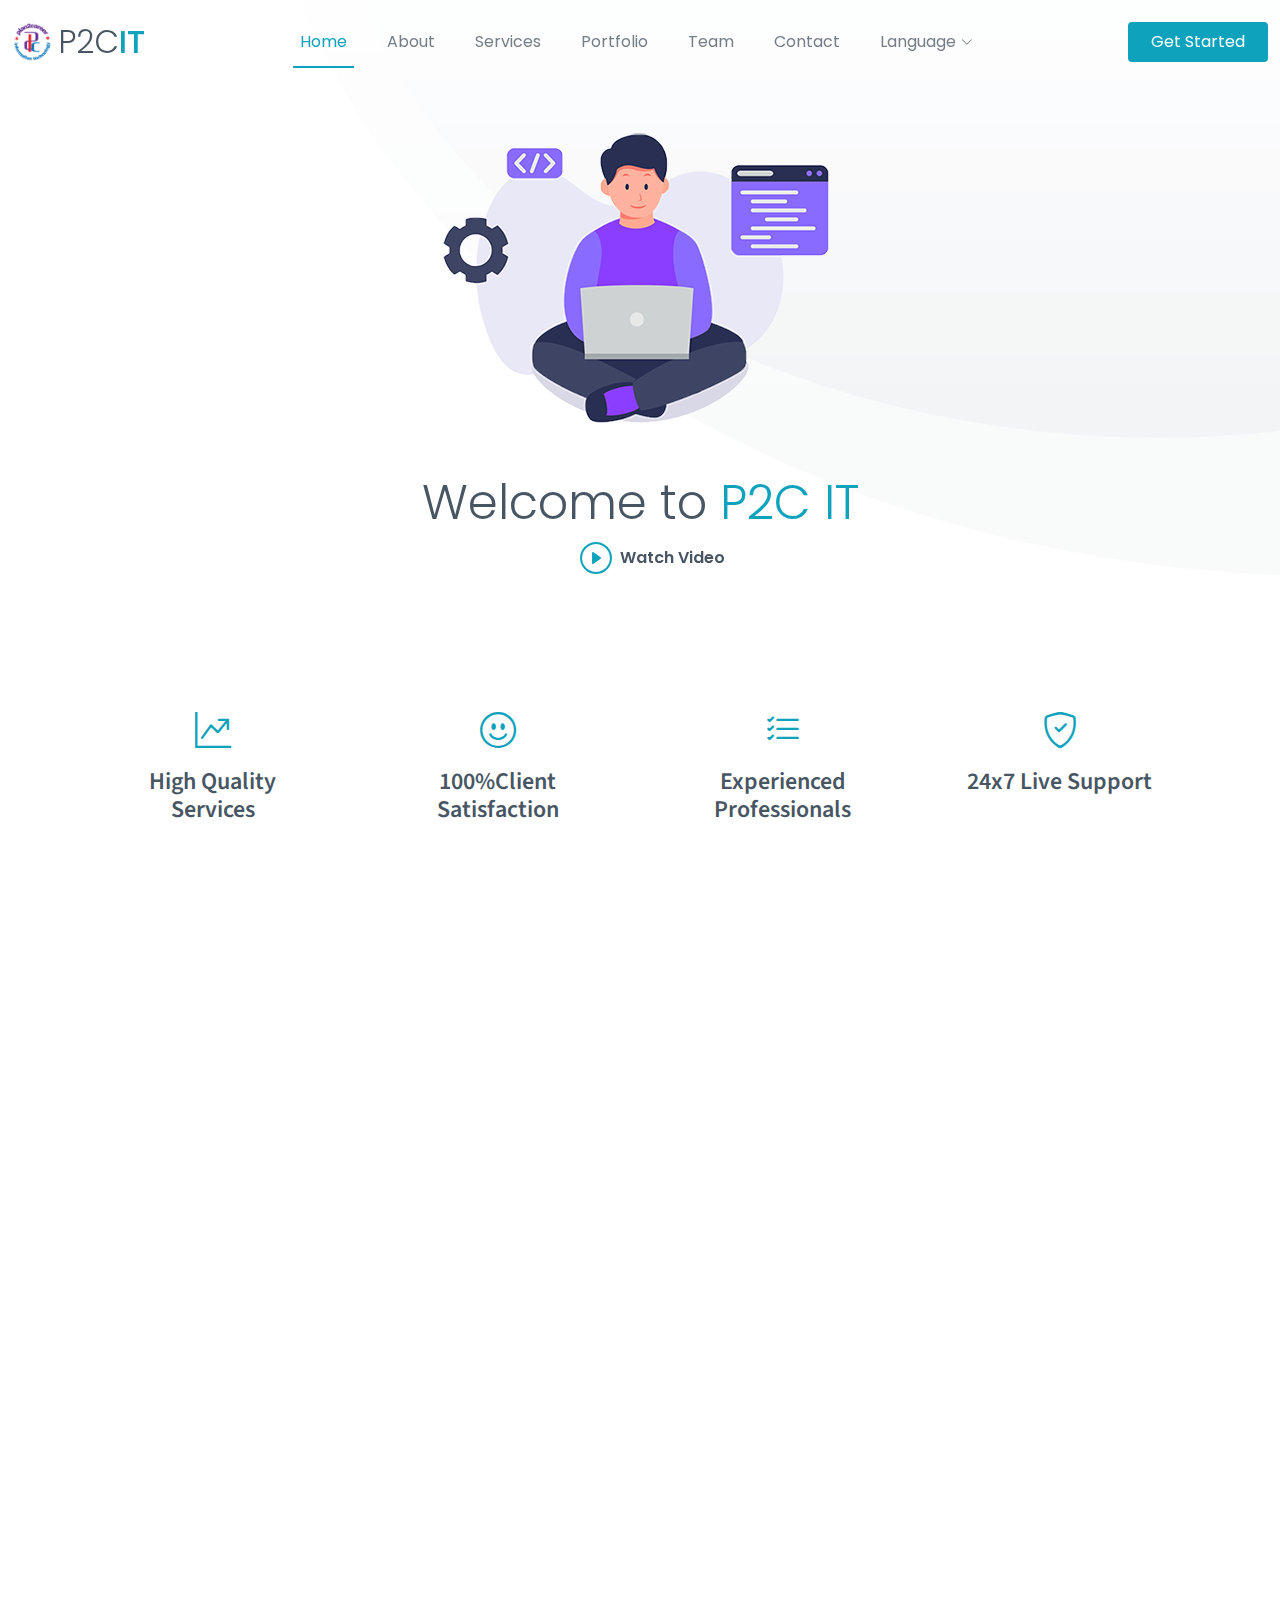
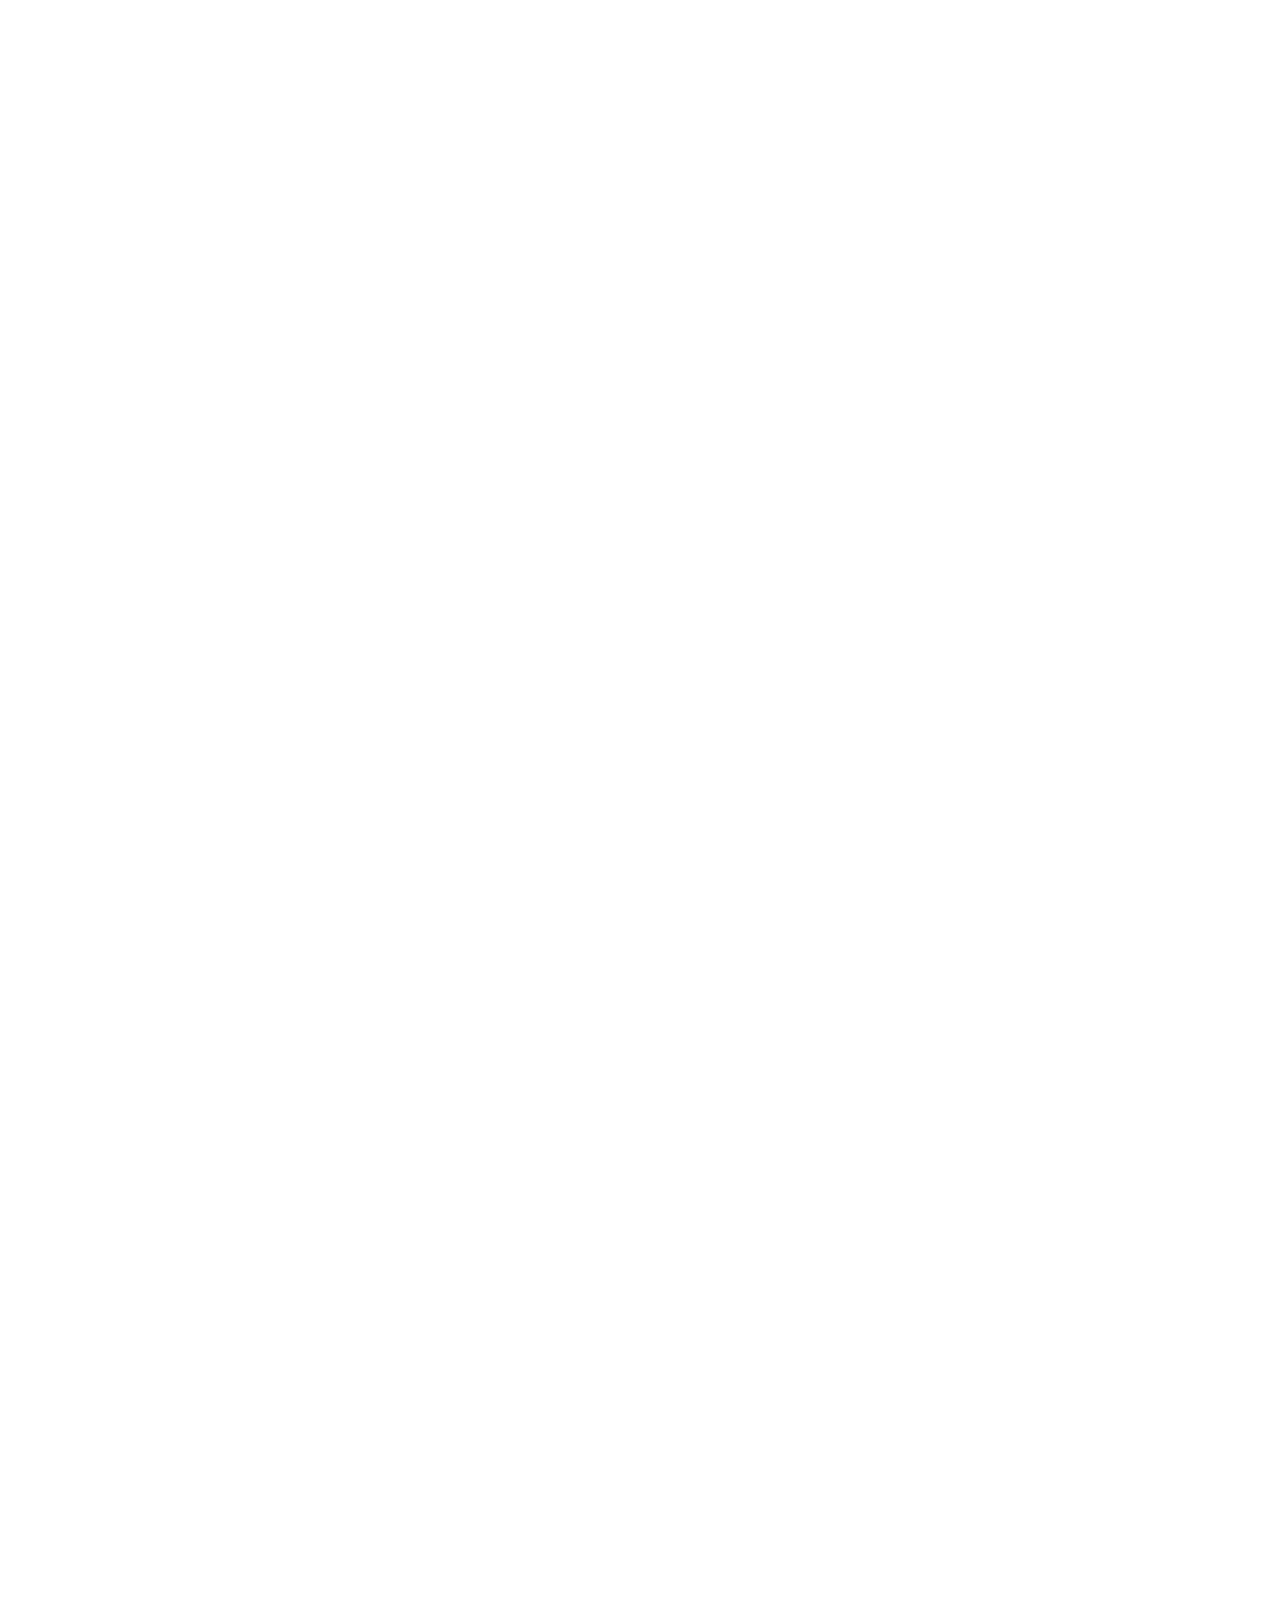
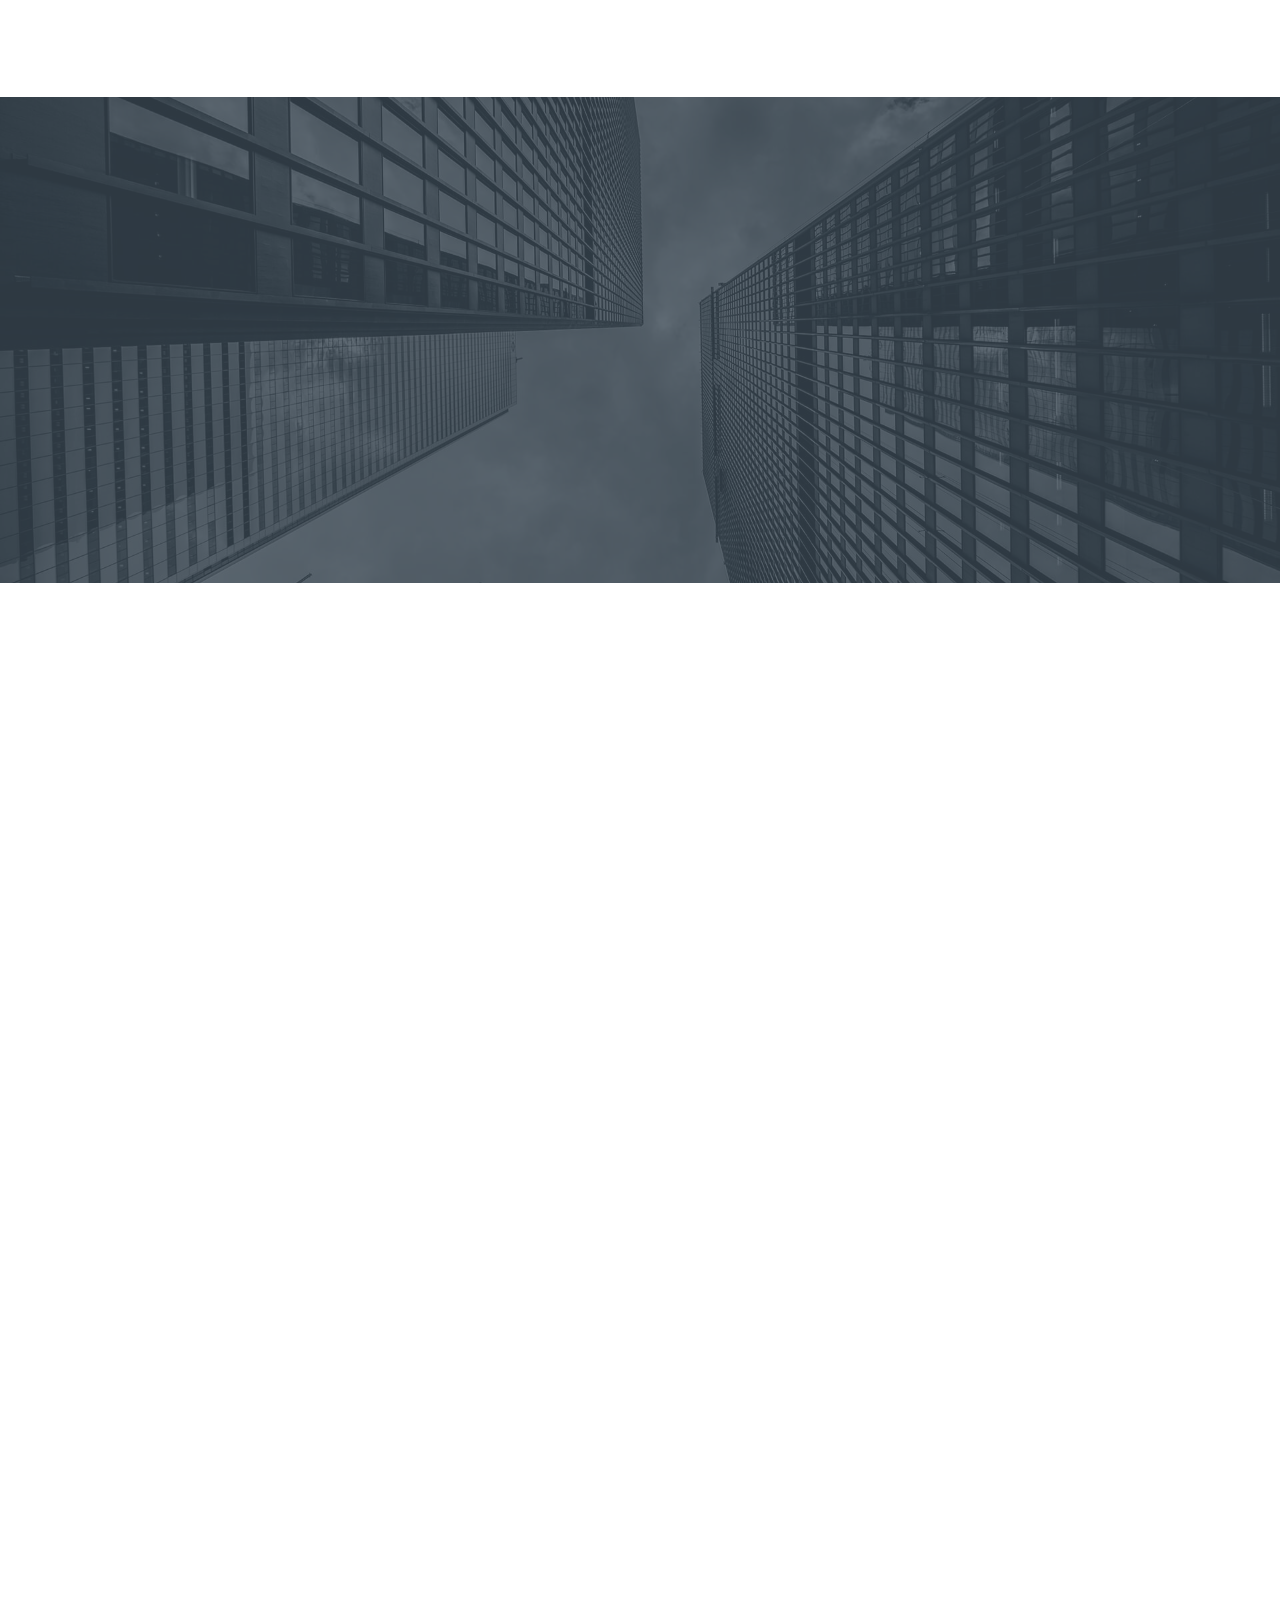
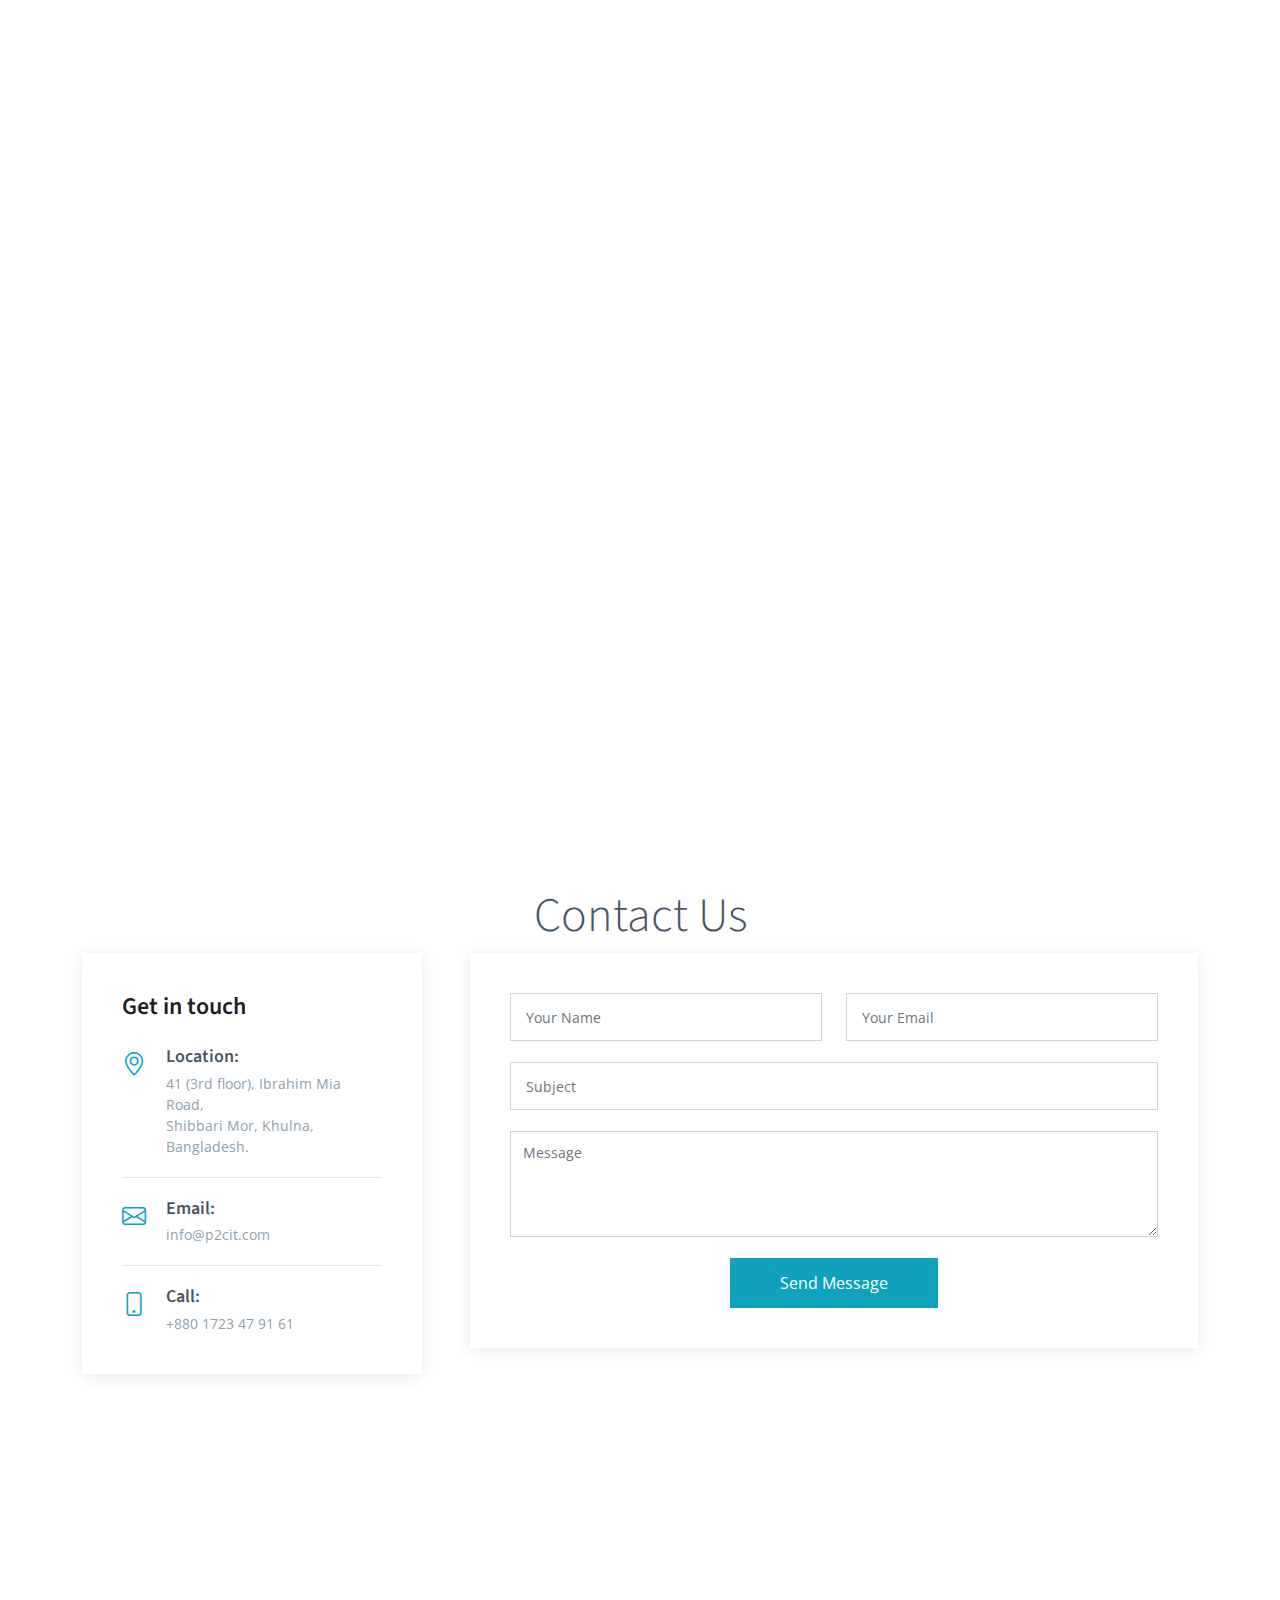
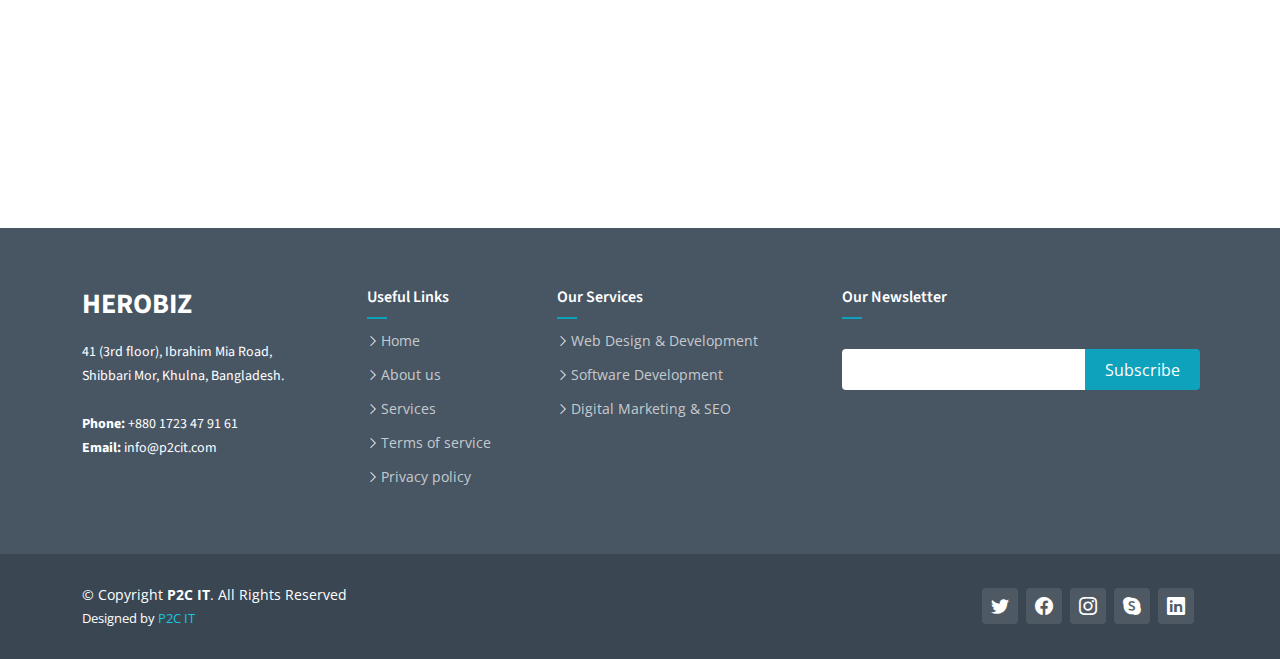
==== index.html @ 67dd842c "a" ====
<!DOCTYPE html>
<html lang="en">

<head>
  <meta charset="utf-8">
  <meta content="width=device-width, initial-scale=1.0" name="viewport">

  <title>P2C IT</title>
  <meta content="" name="description">
  <meta content="" name="keywords">

  <!-- Favicons -->
  <link href="assets/img/favicon.png" rel="icon">
  <link href="assets/img/apple-touch-icon.png" rel="apple-touch-icon">

  <!-- Google Fonts -->
  <link rel="preconnect" href="https://fonts.googleapis.com">
  <link rel="preconnect" href="https://fonts.gstatic.com" crossorigin>
  <link href="https://fonts.googleapis.com/css2?family=Open+Sans:ital,wght@0,300;0,400;0,500;0,600;0,700;1,300;1,400;1,500;1,600;1,700&family=Poppins:ital,wght@0,300;0,400;0,500;0,600;0,700;1,300;1,400;1,500;1,600;1,700&family=Source+Sans+Pro:ital,wght@0,300;0,400;0,600;0,700;1,300;1,400;1,600;1,700&display=swap" rel="stylesheet">

  <!-- Vendor CSS Files -->
  <link href="assets/vendor/bootstrap/css/bootstrap.min.css" rel="stylesheet">
  <link href="assets/vendor/bootstrap-icons/bootstrap-icons.css" rel="stylesheet">
  <link href="assets/vendor/aos/aos.css" rel="stylesheet">
  <link href="assets/vendor/glightbox/css/glightbox.min.css" rel="stylesheet">
  <link href="assets/vendor/swiper/swiper-bundle.min.css" rel="stylesheet">

  <!-- Variables CSS Files. Uncomment your preferred color scheme -->
  <link href="assets/css/variables.css" rel="stylesheet">
  <!-- <link href="assets/css/variables-blue.css" rel="stylesheet"> -->
  <!-- <link href="assets/css/variables-green.css" rel="stylesheet"> -->
  <!-- <link href="assets/css/variables-orange.css" rel="stylesheet"> -->
  <!-- <link href="assets/css/variables-purple.css" rel="stylesheet"> -->
  <!-- <link href="assets/css/variables-red.css" rel="stylesheet"> -->
  <!-- <link href="assets/css/variables-pink.css" rel="stylesheet"> -->

  <!-- Main CSS File -->
  <link href="assets/css/main.css" rel="stylesheet">

</head>

<body>

  <header id="header" class="header fixed-top" data-scrollto-offset="0">
    <div class="container-fluid d-flex align-items-center justify-content-between">

      <a href="index.html" class="logo d-flex align-items-center scrollto me-auto me-lg-0">
        <img src="assets/img/apple-touch-icon.png" alt="">
        <h1 class="pt-2">P2C<span>IT</span></h1>
      </a>

      <nav id="navbar" class="navbar">
        <ul>

          <li><a class="nav-link scrollto" href="index.html#hero-animated">Home</a></li>
          <li><a class="nav-link scrollto" href="index.html#about">About</a></li>
          <li><a class="nav-link scrollto" href="index.html#services">Services</a></li>
          <li><a class="nav-link scrollto" href="index.html#portfolio">Portfolio</a></li>
          <li><a class="nav-link scrollto" href="index.html#team">Team</a></li>

          <!-- <li class="dropdown megamenu"><a href="#"><span>Mega Menu</span> <i class="bi bi-chevron-down dropdown-indicator"></i></a>
            <ul>
              <li>
                <a href="#">Column 1 link 1</a>
                <a href="#">Column 1 link 2</a>
                <a href="#">Column 1 link 3</a>
              </li>
              <li>
                <a href="#">Column 2 link 1</a>
                <a href="#">Column 2 link 2</a>
                <a href="#">Column 3 link 3</a>
              </li>
              <li>
                <a href="#">Column 3 link 1</a>
                <a href="#">Column 3 link 2</a>
                <a href="#">Column 3 link 3</a>
              </li>
              <li>
                <a href="#">Column 4 link 1</a>
                <a href="#">Column 4 link 2</a>
                <a href="#">Column 4 link 3</a>
              </li>
            </ul>
          </li> -->

          <!-- <li class="dropdown"><a href="#"><span>Drop Down</span> <i class="bi bi-chevron-down dropdown-indicator"></i></a>
            <ul>
              <li><a href="#">Drop Down 1</a></li>
              <li class="dropdown"><a href="#"><span>Deep Drop Down</span> <i class="bi bi-chevron-down dropdown-indicator"></i></a>
                <ul>
                  <li><a href="#">Deep Drop Down 1</a></li>
                  <li><a href="#">Deep Drop Down 2</a></li>
                  <li><a href="#">Deep Drop Down 3</a></li>
                  <li><a href="#">Deep Drop Down 4</a></li>
                  <li><a href="#">Deep Drop Down 5</a></li>
                </ul>
              </li>
              <li><a href="#">Drop Down 2</a></li>
              <li><a href="#">Drop Down 3</a></li>
              <li><a href="#">Drop Down 4</a></li>
            </ul>
          </li> -->

          <li><a class="nav-link scrollto" href="index.html#contact">Contact</a></li>
          <li class="dropdown"><a href="#"><span>Language</span> <i class="bi bi-chevron-down dropdown-indicator"></i></a>
            <ul>
              <li>
                <a href="#">
                <img src="./assets/img/flag/united-states.png" style="width: 30px;" alt="">
English
                </a>
              </li>
              <li>
                <a href="#">
                  <img src="./assets/img/flag/bangladesh.png" style="width: 30px;" alt="">
বাংলা
                </a>
              </li>
            </ul>
          </li>
        </ul>
        <i class="bi bi-list mobile-nav-toggle d-none"></i>
      </nav>

      <a class="btn-getstarted scrollto" href="index.html#about">Get Started</a>

    </div>
  </header>

  <section id="hero-animated" class="hero-animated d-flex align-items-center">
    <div class="container d-flex flex-column justify-content-center align-items-center text-center position-relative" data-aos="zoom-out">
      <img src="assets/img/hero-carousel/banner1 400.png" class="img-fluid animated">
      <h2>Welcome to <span>P2C IT</span></h2>
      <!-- <p>Et voluptate esse accusantium accusamus natus reiciendis quidem voluptates similique aut.</p> -->
      <div class="d-flex">
        <!-- <a href="#about" class="btn-get-started scrollto">Get Started</a> -->
        <a href="https://www.youtube.com/watch?v=K2_GqwAtQss&list=PLAd_Dq1eMOJIqa_iTb4Szoy9HZoY4YDiX&index=1" class="glightbox btn-watch-video d-flex align-items-center"><i class="bi bi-play-circle"></i><span>Watch Video</span></a>
      </div>
    </div>
  </section>

  <main id="main">

    <section id="featured-services" class="featured-services">
      <div class="container">

        <div class="row gy-4 text-center">

          <div class="col-xl-3 col-md-6 d-flex" data-aos="zoom-out">
            <div class="service-item position-relative">
              <div class="icon"><i class="bi bi-graph-up-arrow icon"></i></div>
              <h4><a href="" class="stretched-link">High Quality Services</a></h4>
              <!-- <p>Voluptatum deleniti atque corrupti quos dolores et quas molestias excepturi</p> -->
            </div>
          </div>

          <div class="col-xl-3 col-md-6 d-flex" data-aos="zoom-out" data-aos-delay="200">
            <div class="service-item position-relative">
              <div class="icon"><i class="bi bi-emoji-smile icon"></i></div>
              <h4><a href="" class="stretched-link">100%Client Satisfaction</a></h4>
              <!-- <p>Duis aute irure dolor in reprehenderit in voluptate velit esse cillum dolore</p> -->
            </div>
          </div>

          <div class="col-xl-3 col-md-6 d-flex" data-aos="zoom-out" data-aos-delay="400">
            <div class="service-item position-relative">
              <div class="icon"><i class="bi bi-list-check icon"></i></div>
              <h4><a href="" class="stretched-link">Experienced Professionals</a></h4>
              <!-- <p>Excepteur sint occaecat cupidatat non proident, sunt in culpa qui officia</p> -->
            </div>
          </div>

          <div class="col-xl-3 col-md-6 d-flex" data-aos="zoom-out" data-aos-delay="600">
            <div class="service-item position-relative">
              <div class="icon"><i class="bi bi-shield-check icon"></i></div>
              <h4><a href="" class="stretched-link">24x7 Live Support</a></h4>
              <!-- <p>At vero eos et accusamus et iusto odio dignissimos ducimus qui blanditiis</p> -->
            </div>
          </div>

        </div>

      </div>
    </section>

    <section id="about" class="about">
      <div class="container" data-aos="fade-up">

        <div class="section-header">
          <h2>About Us</h2>
          <!-- <p>Architecto nobis eos vel nam quidem vitae temporibus voluptates qui hic deserunt iusto omnis nam voluptas asperiores sequi tenetur dolores incidunt enim voluptatem magnam cumque fuga.</p> -->
        </div>

        <div class="row g-4 g-lg-5" data-aos="fade-up" data-aos-delay="200">

          <div class="col-lg-5">
            <div class="about-img">
              <img src="assets/img/about.jpg" class="img-fluid" alt="">
            </div>
          </div>

          <div class="col-lg-7">
            <h3 class="pt-0 pt-lg-5">Neque officiis dolore maiores et exercitationem quae est seda lidera pat claero</h3>

            <!-- Tabs -->
            <ul class="nav nav-pills mb-3">
              <li><a class="nav-link active" data-bs-toggle="pill" href="#tab1">Saepe fuga</a></li>
              <li><a class="nav-link" data-bs-toggle="pill" href="#tab2">Voluptates</a></li>
              <li><a class="nav-link" data-bs-toggle="pill" href="#tab3">Corrupti</a></li>
            </ul><!-- End Tabs -->

            <!-- Tab Content -->
            <div class="tab-content">

              <div class="tab-pane fade show active" id="tab1">

                <p class="fst-italic">Consequuntur inventore voluptates consequatur aut vel et. Eos doloribus expedita. Sapiente atque consequatur minima nihil quae aspernatur quo suscipit voluptatem.</p>

                <div class="d-flex align-items-center mt-4">
                  <i class="bi bi-check2"></i>
                  <h4>Repudiandae rerum velit modi et officia quasi facilis</h4>
                </div>
                <p>Laborum omnis voluptates voluptas qui sit aliquam blanditiis. Sapiente minima commodi dolorum non eveniet magni quaerat nemo et.</p>

                <div class="d-flex align-items-center mt-4">
                  <i class="bi bi-check2"></i>
                  <h4>Incidunt non veritatis illum ea ut nisi</h4>
                </div>
                <p>Non quod totam minus repellendus autem sint velit. Rerum debitis facere soluta tenetur. Iure molestiae assumenda sunt qui inventore eligendi voluptates nisi at. Dolorem quo tempora. Quia et perferendis.</p>

                <div class="d-flex align-items-center mt-4">
                  <i class="bi bi-check2"></i>
                  <h4>Omnis ab quia nemo dignissimos rem eum quos..</h4>
                </div>
                <p>Eius alias aut cupiditate. Dolor voluptates animi ut blanditiis quos nam. Magnam officia aut ut alias quo explicabo ullam esse. Sunt magnam et dolorem eaque magnam odit enim quaerat. Vero error error voluptatem eum.</p>

              </div><!-- End Tab 1 Content -->

              <div class="tab-pane fade show" id="tab2">

                <p class="fst-italic">Consequuntur inventore voluptates consequatur aut vel et. Eos doloribus expedita. Sapiente atque consequatur minima nihil quae aspernatur quo suscipit voluptatem.</p>

                <div class="d-flex align-items-center mt-4">
                  <i class="bi bi-check2"></i>
                  <h4>Repudiandae rerum velit modi et officia quasi facilis</h4>
                </div>
                <p>Laborum omnis voluptates voluptas qui sit aliquam blanditiis. Sapiente minima commodi dolorum non eveniet magni quaerat nemo et.</p>

                <div class="d-flex align-items-center mt-4">
                  <i class="bi bi-check2"></i>
                  <h4>Incidunt non veritatis illum ea ut nisi</h4>
                </div>
                <p>Non quod totam minus repellendus autem sint velit. Rerum debitis facere soluta tenetur. Iure molestiae assumenda sunt qui inventore eligendi voluptates nisi at. Dolorem quo tempora. Quia et perferendis.</p>

                <div class="d-flex align-items-center mt-4">
                  <i class="bi bi-check2"></i>
                  <h4>Omnis ab quia nemo dignissimos rem eum quos..</h4>
                </div>
                <p>Eius alias aut cupiditate. Dolor voluptates animi ut blanditiis quos nam. Magnam officia aut ut alias quo explicabo ullam esse. Sunt magnam et dolorem eaque magnam odit enim quaerat. Vero error error voluptatem eum.</p>

              </div><!-- End Tab 2 Content -->

              <div class="tab-pane fade show" id="tab3">

                <p class="fst-italic">Consequuntur inventore voluptates consequatur aut vel et. Eos doloribus expedita. Sapiente atque consequatur minima nihil quae aspernatur quo suscipit voluptatem.</p>

                <div class="d-flex align-items-center mt-4">
                  <i class="bi bi-check2"></i>
                  <h4>Repudiandae rerum velit modi et officia quasi facilis</h4>
                </div>
                <p>Laborum omnis voluptates voluptas qui sit aliquam blanditiis. Sapiente minima commodi dolorum non eveniet magni quaerat nemo et.</p>

                <div class="d-flex align-items-center mt-4">
                  <i class="bi bi-check2"></i>
                  <h4>Incidunt non veritatis illum ea ut nisi</h4>
                </div>
                <p>Non quod totam minus repellendus autem sint velit. Rerum debitis facere soluta tenetur. Iure molestiae assumenda sunt qui inventore eligendi voluptates nisi at. Dolorem quo tempora. Quia et perferendis.</p>

                <div class="d-flex align-items-center mt-4">
                  <i class="bi bi-check2"></i>
                  <h4>Omnis ab quia nemo dignissimos rem eum quos..</h4>
                </div>
                <p>Eius alias aut cupiditate. Dolor voluptates animi ut blanditiis quos nam. Magnam officia aut ut alias quo explicabo ullam esse. Sunt magnam et dolorem eaque magnam odit enim quaerat. Vero error error voluptatem eum.</p>

              </div><!-- End Tab 3 Content -->

            </div>

          </div>

        </div>

      </div>
    </section>

    <!-- <section id="clients" class="clients">
      <div class="container" data-aos="zoom-out">

        <div class="clients-slider swiper">
          <div class="swiper-wrapper align-items-center">
            <div class="swiper-slide"><img src="assets/img/clients/client-1.png" class="img-fluid" alt=""></div>
            <div class="swiper-slide"><img src="assets/img/clients/client-2.png" class="img-fluid" alt=""></div>
            <div class="swiper-slide"><img src="assets/img/clients/client-3.png" class="img-fluid" alt=""></div>
            <div class="swiper-slide"><img src="assets/img/clients/client-4.png" class="img-fluid" alt=""></div>
            <div class="swiper-slide"><img src="assets/img/clients/client-5.png" class="img-fluid" alt=""></div>
            <div class="swiper-slide"><img src="assets/img/clients/client-6.png" class="img-fluid" alt=""></div>
            <div class="swiper-slide"><img src="assets/img/clients/client-7.png" class="img-fluid" alt=""></div>
            <div class="swiper-slide"><img src="assets/img/clients/client-8.png" class="img-fluid" alt=""></div>
          </div>
        </div>

      </div>
    </section> -->

    <!-- <section id="cta" class="cta">
      <div class="container" data-aos="zoom-out">

        <div class="row g-5">

          <div class="col-lg-8 col-md-6 content d-flex flex-column justify-content-center order-last order-md-first">
            <h3>Alias sunt quas <em>Cupiditate</em> oluptas hic minima</h3>
            <p> Duis aute irure dolor in reprehenderit in voluptate velit esse cillum dolore eu fugiat nulla pariatur. Excepteur sint occaecat cupidatat non proident, sunt in culpa qui officia deserunt mollit anim id est laborum.</p>
            <a class="cta-btn align-self-start" href="#">Call To Action</a>
          </div>

          <div class="col-lg-4 col-md-6 order-first order-md-last d-flex align-items-center">
            <div class="img">
              <img src="assets/img/cta.jpg" alt="" class="img-fluid">
            </div>
          </div>

        </div>

      </div>
    </section> -->

    <section id="onfocus" class="onfocus">
      <div class="container-fluid p-0" data-aos="fade-up">

        <div class="row g-0">
          <div class="col-lg-6 video-play position-relative">
            <a href="https://www.youtube.com/watch?v=LXb3EKWsInQ" class="glightbox play-btn"></a>
          </div>
          <div class="col-lg-6">
            <div class="content d-flex flex-column justify-content-center h-100">
              <h3>Voluptatem dignissimos provident quasi corporis</h3>
              <p class="fst-italic">
                Lorem ipsum dolor sit amet, consectetur adipiscing elit, sed do eiusmod tempor incididunt ut labore et dolore
                magna aliqua.
              </p>
              <ul>
                <li><i class="bi bi-check-circle"></i> Ullamco laboris nisi ut aliquip ex ea commodo consequat.</li>
                <li><i class="bi bi-check-circle"></i> Duis aute irure dolor in reprehenderit in voluptate velit.</li>
                <li><i class="bi bi-check-circle"></i> Ullamco laboris nisi ut aliquip ex ea commodo consequat. Duis aute irure dolor in reprehenderit in voluptate trideta storacalaperda mastiro dolore eu fugiat nulla pariatur.</li>
              </ul>
              <a href="#" class="read-more align-self-start"><span>Read More</span><i class="bi bi-arrow-right"></i></a>
            </div>
          </div>
        </div>

      </div>
    </section>

    <section id="features" class="features">
      <div class="container" data-aos="fade-up">

        <ul class="nav nav-tabs row gy-4 d-flex">

          <li class="nav-item col-6 col-md-4 col-lg-2">
            <a class="nav-link active show" data-bs-toggle="tab" data-bs-target="#tab-1">
              <i class="bi bi-binoculars color-cyan"></i>
              <h4>Modinest</h4>
            </a>
          </li>

          <li class="nav-item col-6 col-md-4 col-lg-2">
            <a class="nav-link" data-bs-toggle="tab" data-bs-target="#tab-2">
              <i class="bi bi-box-seam color-indigo"></i>
              <h4>Undaesenti</h4>
            </a>
          </li><!-- End Tab 2 Nav -->

          <li class="nav-item col-6 col-md-4 col-lg-2">
            <a class="nav-link" data-bs-toggle="tab" data-bs-target="#tab-3">
              <i class="bi bi-brightness-high color-teal"></i>
              <h4>Pariatur</h4>
            </a>
          </li><!-- End Tab 3 Nav -->

          <li class="nav-item col-6 col-md-4 col-lg-2">
            <a class="nav-link" data-bs-toggle="tab" data-bs-target="#tab-4">
              <i class="bi bi-command color-red"></i>
              <h4>Nostrum</h4>
            </a>
          </li><!-- End Tab 4 Nav -->

          <li class="nav-item col-6 col-md-4 col-lg-2">
            <a class="nav-link" data-bs-toggle="tab" data-bs-target="#tab-5">
              <i class="bi bi-easel color-blue"></i>
              <h4>Adipiscing</h4>
            </a>
          </li><!-- End Tab 5 Nav -->

          <li class="nav-item col-6 col-md-4 col-lg-2">
            <a class="nav-link" data-bs-toggle="tab" data-bs-target="#tab-6">
              <i class="bi bi-map color-orange"></i>
              <h4>Reprehit</h4>
            </a>
          </li><!-- End Tab 6 Nav -->

        </ul>

        <div class="tab-content">

          <div class="tab-pane active show" id="tab-1">
            <div class="row gy-4">
              <div class="col-lg-8 order-2 order-lg-1" data-aos="fade-up" data-aos-delay="100">
                <h3>Modinest</h3>
                <p class="fst-italic">
                  Lorem ipsum dolor sit amet, consectetur adipiscing elit, sed do eiusmod tempor incididunt ut labore et dolore
                  magna aliqua.
                </p>
                <ul>
                  <li><i class="bi bi-check-circle-fill"></i> Ullamco laboris nisi ut aliquip ex ea commodo consequat.</li>
                  <li><i class="bi bi-check-circle-fill"></i> Duis aute irure dolor in reprehenderit in voluptate velit.</li>
                  <li><i class="bi bi-check-circle-fill"></i> Ullamco laboris nisi ut aliquip ex ea commodo consequat. Duis aute irure dolor in reprehenderit in voluptate trideta storacalaperda mastiro dolore eu fugiat nulla pariatur.</li>
                </ul>
                <p>
                  Ullamco laboris nisi ut aliquip ex ea commodo consequat. Duis aute irure dolor in reprehenderit in voluptate
                  velit esse cillum dolore eu fugiat nulla pariatur. Excepteur sint occaecat cupidatat non proident, sunt in
                  culpa qui officia deserunt mollit anim id est laborum
                </p>
              </div>
              <div class="col-lg-4 order-1 order-lg-2 text-center" data-aos="fade-up" data-aos-delay="200">
                <img src="assets/img/features-1.svg" alt="" class="img-fluid">
              </div>
            </div>
          </div><!-- End Tab Content 1 -->

          <div class="tab-pane" id="tab-2">
            <div class="row gy-4">
              <div class="col-lg-8 order-2 order-lg-1">
                <h3>Undaesenti</h3>
                <p>
                  Ullamco laboris nisi ut aliquip ex ea commodo consequat. Duis aute irure dolor in reprehenderit in voluptate
                  velit esse cillum dolore eu fugiat nulla pariatur. Excepteur sint occaecat cupidatat non proident, sunt in
                  culpa qui officia deserunt mollit anim id est laborum
                </p>
                <p class="fst-italic">
                  Lorem ipsum dolor sit amet, consectetur adipiscing elit, sed do eiusmod tempor incididunt ut labore et dolore
                  magna aliqua.
                </p>
                <ul>
                  <li><i class="bi bi-check-circle-fill"></i> Ullamco laboris nisi ut aliquip ex ea commodo consequat.</li>
                  <li><i class="bi bi-check-circle-fill"></i> Duis aute irure dolor in reprehenderit in voluptate velit.</li>
                  <li><i class="bi bi-check-circle-fill"></i> Provident mollitia neque rerum asperiores dolores quos qui a. Ipsum neque dolor voluptate nisi sed.</li>
                  <li><i class="bi bi-check-circle-fill"></i> Ullamco laboris nisi ut aliquip ex ea commodo consequat. Duis aute irure dolor in reprehenderit in voluptate trideta storacalaperda mastiro dolore eu fugiat nulla pariatur.</li>
                </ul>
              </div>
              <div class="col-lg-4 order-1 order-lg-2 text-center">
                <img src="assets/img/features-2.svg" alt="" class="img-fluid">
              </div>
            </div>
          </div><!-- End Tab Content 2 -->

          <div class="tab-pane" id="tab-3">
            <div class="row gy-4">
              <div class="col-lg-8 order-2 order-lg-1">
                <h3>Pariatur</h3>
                <p>
                  Ullamco laboris nisi ut aliquip ex ea commodo consequat. Duis aute irure dolor in reprehenderit in voluptate
                  velit esse cillum dolore eu fugiat nulla pariatur. Excepteur sint occaecat cupidatat non proident, sunt in
                  culpa qui officia deserunt mollit anim id est laborum
                </p>
                <ul>
                  <li><i class="bi bi-check-circle-fill"></i> Ullamco laboris nisi ut aliquip ex ea commodo consequat.</li>
                  <li><i class="bi bi-check-circle-fill"></i> Duis aute irure dolor in reprehenderit in voluptate velit.</li>
                  <li><i class="bi bi-check-circle-fill"></i> Provident mollitia neque rerum asperiores dolores quos qui a. Ipsum neque dolor voluptate nisi sed.</li>
                </ul>
                <p class="fst-italic">
                  Lorem ipsum dolor sit amet, consectetur adipiscing elit, sed do eiusmod tempor incididunt ut labore et dolore
                  magna aliqua.
                </p>
              </div>
              <div class="col-lg-4 order-1 order-lg-2 text-center">
                <img src="assets/img/features-3.svg" alt="" class="img-fluid">
              </div>
            </div>
          </div><!-- End Tab Content 3 -->

          <div class="tab-pane" id="tab-4">
            <div class="row gy-4">
              <div class="col-lg-8 order-2 order-lg-1">
                <h3>Nostrum</h3>
                <p>
                  Ullamco laboris nisi ut aliquip ex ea commodo consequat. Duis aute irure dolor in reprehenderit in voluptate
                  velit esse cillum dolore eu fugiat nulla pariatur. Excepteur sint occaecat cupidatat non proident, sunt in
                  culpa qui officia deserunt mollit anim id est laborum
                </p>
                <p class="fst-italic">
                  Lorem ipsum dolor sit amet, consectetur adipiscing elit, sed do eiusmod tempor incididunt ut labore et dolore
                  magna aliqua.
                </p>
                <ul>
                  <li><i class="bi bi-check-circle-fill"></i> Ullamco laboris nisi ut aliquip ex ea commodo consequat.</li>
                  <li><i class="bi bi-check-circle-fill"></i> Duis aute irure dolor in reprehenderit in voluptate velit.</li>
                  <li><i class="bi bi-check-circle-fill"></i> Ullamco laboris nisi ut aliquip ex ea commodo consequat. Duis aute irure dolor in reprehenderit in voluptate trideta storacalaperda mastiro dolore eu fugiat nulla pariatur.</li>
                </ul>
              </div>
              <div class="col-lg-4 order-1 order-lg-2 text-center">
                <img src="assets/img/features-4.svg" alt="" class="img-fluid">
              </div>
            </div>
          </div><!-- End Tab Content 4 -->

          <div class="tab-pane" id="tab-5">
            <div class="row gy-4">
              <div class="col-lg-8 order-2 order-lg-1">
                <h3>Adipiscing</h3>
                <p>
                  Ullamco laboris nisi ut aliquip ex ea commodo consequat. Duis aute irure dolor in reprehenderit in voluptate
                  velit esse cillum dolore eu fugiat nulla pariatur. Excepteur sint occaecat cupidatat non proident, sunt in
                  culpa qui officia deserunt mollit anim id est laborum
                </p>
                <p class="fst-italic">
                  Lorem ipsum dolor sit amet, consectetur adipiscing elit, sed do eiusmod tempor incididunt ut labore et dolore
                  magna aliqua.
                </p>
                <ul>
                  <li><i class="bi bi-check-circle-fill"></i> Ullamco laboris nisi ut aliquip ex ea commodo consequat.</li>
                  <li><i class="bi bi-check-circle-fill"></i> Duis aute irure dolor in reprehenderit in voluptate velit.</li>
                  <li><i class="bi bi-check-circle-fill"></i> Ullamco laboris nisi ut aliquip ex ea commodo consequat. Duis aute irure dolor in reprehenderit in voluptate trideta storacalaperda mastiro dolore eu fugiat nulla pariatur.</li>
                </ul>
              </div>
              <div class="col-lg-4 order-1 order-lg-2 text-center">
                <img src="assets/img/features-5.svg" alt="" class="img-fluid">
              </div>
            </div>
          </div><!-- End Tab Content 5 -->

          <div class="tab-pane" id="tab-6">
            <div class="row gy-4">
              <div class="col-lg-8 order-2 order-lg-1">
                <h3>Reprehit</h3>
                <p>
                  Ullamco laboris nisi ut aliquip ex ea commodo consequat. Duis aute irure dolor in reprehenderit in voluptate
                  velit esse cillum dolore eu fugiat nulla pariatur. Excepteur sint occaecat cupidatat non proident, sunt in
                  culpa qui officia deserunt mollit anim id est laborum
                </p>
                <p class="fst-italic">
                  Lorem ipsum dolor sit amet, consectetur adipiscing elit, sed do eiusmod tempor incididunt ut labore et dolore
                  magna aliqua.
                </p>
                <ul>
                  <li><i class="bi bi-check-circle-fill"></i> Ullamco laboris nisi ut aliquip ex ea commodo consequat.</li>
                  <li><i class="bi bi-check-circle-fill"></i> Duis aute irure dolor in reprehenderit in voluptate velit.</li>
                  <li><i class="bi bi-check-circle-fill"></i> Ullamco laboris nisi ut aliquip ex ea commodo consequat. Duis aute irure dolor in reprehenderit in voluptate trideta storacalaperda mastiro dolore eu fugiat nulla pariatur.</li>
                </ul>
              </div>
              <div class="col-lg-4 order-1 order-lg-2 text-center">
                <img src="assets/img/features-6.svg" alt="" class="img-fluid">
              </div>
            </div>
          </div><!-- End Tab Content 6 -->

        </div>

      </div>
    </section>

    <section id="services" class="services">
      <div class="container" data-aos="fade-up">

        <div class="section-header">
          <h2>Our Services</h2>
          <!-- <p>Ea vitae aspernatur deserunt voluptatem impedit deserunt magnam occaecati dssumenda quas ut ad dolores adipisci aliquam.</p> -->
        </div>

        <div class="row gy-5">

          <div class="col-xl-4 col-md-6" data-aos="zoom-in" data-aos-delay="200">
            <div class="service-item">
              <div class="img">
                <img src="assets/img/services-1.jpg" class="img-fluid" alt="">
              </div>
              <div class="details position-relative">
                <div class="icon">
                  <i class="bi bi-code"></i>
                </div>
                <a href="#" class="stretched-link">
                  <h3>Web Development</h3>
                </a>
                <!-- <p>Provident nihil minus qui consequatur non omnis maiores. Libero corrupti neque eum hic</p> -->
              </div>
            </div>
          </div>

          <div class="col-xl-4 col-md-6" data-aos="zoom-in" data-aos-delay="300">
            <div class="service-item">
              <div class="img">
                <img src="assets/img/services-2.jpg" class="img-fluid" alt="">
              </div>
              <div class="details position-relative">
                <div class="icon">
                  <i class="bi bi-code-slash"></i>
                </div>
                <a href="#" class="stretched-link">
                  <h3>Software Development</h3>
                </a>
                <!-- <p>Ut autem aut autem non a. Sint sint sit facilis nam iusto sint. Libero corrupti neque eum hic non ut nesciunt dolorem.</p> -->
              </div>
            </div>
          </div>

          <div class="col-xl-4 col-md-6" data-aos="zoom-in" data-aos-delay="600">
            <div class="service-item">
              <div class="img">
                <img src="assets/img/services-5.jpg" class="img-fluid" alt="">
              </div>
              <div class="details position-relative">
                <div class="icon">
                  <i class="bi bi-database-fill-down"></i>
                </div>
                <a href="#" class="stretched-link">
                  <h3>Digital Marketing & SEO</h3>
                </a>
                <!-- <p>Cumque et suscipit saepe. Est maiores autem enim facilis ut aut ipsam corporis aut. Sed animi at autem alias eius labore.</p> -->
                <a href="#" class="stretched-link"></a>
              </div>
            </div>
          </div>

        </div>

      </div>
    </section>

    <section id="testimonials" class="testimonials">
      <div class="container" data-aos="fade-up">

        <div class="testimonials-slider swiper">
          <div class="swiper-wrapper">

            <div class="swiper-slide">
              <div class="testimonial-item">
                <img src="assets/img/testimonials/testimonials-1.jpg" class="testimonial-img" alt="">
                <h3>Saul Goodman</h3>
                <h4>Ceo &amp; Founder</h4>
                <div class="stars">
                  <i class="bi bi-star-fill"></i><i class="bi bi-star-fill"></i><i class="bi bi-star-fill"></i><i class="bi bi-star-fill"></i><i class="bi bi-star-fill"></i>
                </div>
                <p>
                  <i class="bi bi-quote quote-icon-left"></i>
                  Proin iaculis purus consequat sem cure digni ssim donec porttitora entum suscipit rhoncus. Accusantium quam, ultricies eget id, aliquam eget nibh et. Maecen aliquam, risus at semper.
                  <i class="bi bi-quote quote-icon-right"></i>
                </p>
              </div>
            </div><!-- End testimonial item -->

            <div class="swiper-slide">
              <div class="testimonial-item">
                <img src="assets/img/testimonials/testimonials-2.jpg" class="testimonial-img" alt="">
                <h3>Sara Wilsson</h3>
                <h4>Designer</h4>
                <div class="stars">
                  <i class="bi bi-star-fill"></i><i class="bi bi-star-fill"></i><i class="bi bi-star-fill"></i><i class="bi bi-star-fill"></i><i class="bi bi-star-fill"></i>
                </div>
                <p>
                  <i class="bi bi-quote quote-icon-left"></i>
                  Export tempor illum tamen malis malis eram quae irure esse labore quem cillum quid cillum eram malis quorum velit fore eram velit sunt aliqua noster fugiat irure amet legam anim culpa.
                  <i class="bi bi-quote quote-icon-right"></i>
                </p>
              </div>
            </div><!-- End testimonial item -->

            <div class="swiper-slide">
              <div class="testimonial-item">
                <img src="assets/img/testimonials/testimonials-3.jpg" class="testimonial-img" alt="">
                <h3>Jena Karlis</h3>
                <h4>Store Owner</h4>
                <div class="stars">
                  <i class="bi bi-star-fill"></i><i class="bi bi-star-fill"></i><i class="bi bi-star-fill"></i><i class="bi bi-star-fill"></i><i class="bi bi-star-fill"></i>
                </div>
                <p>
                  <i class="bi bi-quote quote-icon-left"></i>
                  Enim nisi quem export duis labore cillum quae magna enim sint quorum nulla quem veniam duis minim tempor labore quem eram duis noster aute amet eram fore quis sint minim.
                  <i class="bi bi-quote quote-icon-right"></i>
                </p>
              </div>
            </div><!-- End testimonial item -->

            <div class="swiper-slide">
              <div class="testimonial-item">
                <img src="assets/img/testimonials/testimonials-4.jpg" class="testimonial-img" alt="">
                <h3>Matt Brandon</h3>
                <h4>Freelancer</h4>
                <div class="stars">
                  <i class="bi bi-star-fill"></i><i class="bi bi-star-fill"></i><i class="bi bi-star-fill"></i><i class="bi bi-star-fill"></i><i class="bi bi-star-fill"></i>
                </div>
                <p>
                  <i class="bi bi-quote quote-icon-left"></i>
                  Fugiat enim eram quae cillum dolore dolor amet nulla culpa multos export minim fugiat minim velit minim dolor enim duis veniam ipsum anim magna sunt elit fore quem dolore labore illum veniam.
                  <i class="bi bi-quote quote-icon-right"></i>
                </p>
              </div>
            </div><!-- End testimonial item -->

            <div class="swiper-slide">
              <div class="testimonial-item">
                <img src="assets/img/testimonials/testimonials-5.jpg" class="testimonial-img" alt="">
                <h3>John Larson</h3>
                <h4>Entrepreneur</h4>
                <div class="stars">
                  <i class="bi bi-star-fill"></i><i class="bi bi-star-fill"></i><i class="bi bi-star-fill"></i><i class="bi bi-star-fill"></i><i class="bi bi-star-fill"></i>
                </div>
                <p>
                  <i class="bi bi-quote quote-icon-left"></i>
                  Quis quorum aliqua sint quem legam fore sunt eram irure aliqua veniam tempor noster veniam enim culpa labore duis sunt culpa nulla illum cillum fugiat legam esse veniam culpa fore nisi cillum quid.
                  <i class="bi bi-quote quote-icon-right"></i>
                </p>
              </div>
            </div><!-- End testimonial item -->

          </div>
          <div class="swiper-pagination"></div>
        </div>

      </div>
    </section>

    <!-- <section id="pricing" class="pricing">
      <div class="container" data-aos="fade-up">

        <div class="section-header">
          <h2>Our Pricing</h2>
          <p>Architecto nobis eos vel nam quidem vitae temporibus voluptates qui hic deserunt iusto omnis nam voluptas asperiores sequi tenetur dolores incidunt enim voluptatem magnam cumque fuga.</p>
        </div>

        <div class="row gy-4">

          <div class="col-lg-4" data-aos="zoom-in" data-aos-delay="200">
            <div class="pricing-item">

              <div class="pricing-header">
                <h3>Free Plan</h3>
                <h4><sup>$</sup>0<span> / month</span></h4>
              </div>

              <ul>
                <li><i class="bi bi-dot"></i> <span>Quam adipiscing vitae proin</span></li>
                <li><i class="bi bi-dot"></i> <span>Nec feugiat nisl pretium</span></li>
                <li><i class="bi bi-dot"></i> <span>Nulla at volutpat diam uteera</span></li>
                <li class="na"><i class="bi bi-x"></i> <span>Pharetra massa massa ultricies</span></li>
                <li class="na"><i class="bi bi-x"></i> <span>Massa ultricies mi quis hendrerit</span></li>
              </ul>

              <div class="text-center mt-auto">
                <a href="#" class="buy-btn">Buy Now</a>
              </div>

            </div>
          </div>

          <div class="col-lg-4" data-aos="zoom-in" data-aos-delay="400">
            <div class="pricing-item featured">

              <div class="pricing-header">
                <h3>Business Plan</h3>
                <h4><sup>$</sup>29<span> / month</span></h4>
              </div>

              <ul>
                <li><i class="bi bi-dot"></i> <span>Quam adipiscing vitae proin</span></li>
                <li><i class="bi bi-dot"></i> <span>Nec feugiat nisl pretium</span></li>
                <li><i class="bi bi-dot"></i> <span>Nulla at volutpat diam uteera</spa>
                </li>
                <li><i class="bi bi-dot"></i> <span>Pharetra massa massa ultricies</spa>
                </li>
                <li><i class="bi bi-dot"></i> <span>Massa ultricies mi quis hendrerit</span></li>
              </ul>

              <div class="text-center mt-auto">
                <a href="#" class="buy-btn">Buy Now</a>
              </div>

            </div>
          </div>

          <div class="col-lg-4" data-aos="zoom-in" data-aos-delay="600">
            <div class="pricing-item">

              <div class="pricing-header">
                <h3>Developer Plan</h3>
                <h4><sup>$</sup>49<span> / month</span></h4>
              </div>

              <ul>
                <li><i class="bi bi-dot"></i> <span>Quam adipiscing vitae proin</span></li>
                <li><i class="bi bi-dot"></i> <span>Nec feugiat nisl pretium</span></li>
                <li><i class="bi bi-dot"></i> <span>Nulla at volutpat diam uteera</span></li>
                <li><i class="bi bi-dot"></i> <span>Pharetra massa massa ultricies</span></li>
                <li><i class="bi bi-dot"></i> <span>Massa ultricies mi quis hendrerit</span></li>
              </ul>

              <div class="text-center mt-auto">
                <a href="#" class="buy-btn">Buy Now</a>
              </div>

            </div>
          </div>

        </div>

      </div>
    </section> -->

    <section id="faq" class="faq">
      <div class="container-fluid" data-aos="fade-up">

        <div class="row gy-4">

          <div class="col-lg-7 d-flex flex-column justify-content-center align-items-stretch  order-2 order-lg-1">

            <div class="content px-xl-5">
              <h3>Frequently Asked <strong>Questions</strong></h3>
              <p>
                Lorem ipsum dolor sit amet, consectetur adipiscing elit, sed do eiusmod tempor incididunt ut labore et dolore magna aliqua. Duis aute irure dolor in reprehenderit
              </p>
            </div>

            <div class="accordion accordion-flush px-xl-5" id="faqlist">

              <div class="accordion-item" data-aos="fade-up" data-aos-delay="200">
                <h3 class="accordion-header">
                  <button class="accordion-button collapsed" type="button" data-bs-toggle="collapse" data-bs-target="#faq-content-1">
                    <i class="bi bi-question-circle question-icon"></i>
                    Non consectetur a erat nam at lectus urna duis?
                  </button>
                </h3>
                <div id="faq-content-1" class="accordion-collapse collapse" data-bs-parent="#faqlist">
                  <div class="accordion-body">
                    Feugiat pretium nibh ipsum consequat. Tempus iaculis urna id volutpat lacus laoreet non curabitur gravida. Venenatis lectus magna fringilla urna porttitor rhoncus dolor purus non.
                  </div>
                </div>
              </div><!-- # Faq item-->

              <div class="accordion-item" data-aos="fade-up" data-aos-delay="300">
                <h3 class="accordion-header">
                  <button class="accordion-button collapsed" type="button" data-bs-toggle="collapse" data-bs-target="#faq-content-2">
                    <i class="bi bi-question-circle question-icon"></i>
                    Feugiat scelerisque varius morbi enim nunc faucibus a pellentesque?
                  </button>
                </h3>
                <div id="faq-content-2" class="accordion-collapse collapse" data-bs-parent="#faqlist">
                  <div class="accordion-body">
                    Dolor sit amet consectetur adipiscing elit pellentesque habitant morbi. Id interdum velit laoreet id donec ultrices. Fringilla phasellus faucibus scelerisque eleifend donec pretium. Est pellentesque elit ullamcorper dignissim. Mauris ultrices eros in cursus turpis massa tincidunt dui.
                  </div>
                </div>
              </div><!-- # Faq item-->

              <div class="accordion-item" data-aos="fade-up" data-aos-delay="400">
                <h3 class="accordion-header">
                  <button class="accordion-button collapsed" type="button" data-bs-toggle="collapse" data-bs-target="#faq-content-3">
                    <i class="bi bi-question-circle question-icon"></i>
                    Dolor sit amet consectetur adipiscing elit pellentesque habitant morbi?
                  </button>
                </h3>
                <div id="faq-content-3" class="accordion-collapse collapse" data-bs-parent="#faqlist">
                  <div class="accordion-body">
                    Eleifend mi in nulla posuere sollicitudin aliquam ultrices sagittis orci. Faucibus pulvinar elementum integer enim. Sem nulla pharetra diam sit amet nisl suscipit. Rutrum tellus pellentesque eu tincidunt. Lectus urna duis convallis convallis tellus. Urna molestie at elementum eu facilisis sed odio morbi quis
                  </div>
                </div>
              </div><!-- # Faq item-->

              <div class="accordion-item" data-aos="fade-up" data-aos-delay="500">
                <h3 class="accordion-header">
                  <button class="accordion-button collapsed" type="button" data-bs-toggle="collapse" data-bs-target="#faq-content-4">
                    <i class="bi bi-question-circle question-icon"></i>
                    Ac odio tempor orci dapibus. Aliquam eleifend mi in nulla?
                  </button>
                </h3>
                <div id="faq-content-4" class="accordion-collapse collapse" data-bs-parent="#faqlist">
                  <div class="accordion-body">
                    <i class="bi bi-question-circle question-icon"></i>
                    Dolor sit amet consectetur adipiscing elit pellentesque habitant morbi. Id interdum velit laoreet id donec ultrices. Fringilla phasellus faucibus scelerisque eleifend donec pretium. Est pellentesque elit ullamcorper dignissim. Mauris ultrices eros in cursus turpis massa tincidunt dui.
                  </div>
                </div>
              </div><!-- # Faq item-->

              <div class="accordion-item" data-aos="fade-up" data-aos-delay="600">
                <h3 class="accordion-header">
                  <button class="accordion-button collapsed" type="button" data-bs-toggle="collapse" data-bs-target="#faq-content-5">
                    <i class="bi bi-question-circle question-icon"></i>
                    Tempus quam pellentesque nec nam aliquam sem et tortor consequat?
                  </button>
                </h3>
                <div id="faq-content-5" class="accordion-collapse collapse" data-bs-parent="#faqlist">
                  <div class="accordion-body">
                    Molestie a iaculis at erat pellentesque adipiscing commodo. Dignissim suspendisse in est ante in. Nunc vel risus commodo viverra maecenas accumsan. Sit amet nisl suscipit adipiscing bibendum est. Purus gravida quis blandit turpis cursus in
                  </div>
                </div>
              </div><!-- # Faq item-->

            </div>

          </div>

          <div class="col-lg-5 align-items-stretch order-1 order-lg-2 img" style='background-image: url("assets/img/faq.jpg");'>&nbsp;</div>
        </div>

      </div>
    </section>

    <section id="portfolio" class="portfolio" data-aos="fade-up">

      <div class="container">

        <div class="section-header">
          <h2>Portfolio</h2>
          <!-- <p>Non hic nulla eum consequatur maxime ut vero memo vero totam officiis pariatur eos dolorum sed fug dolorem est possimus esse quae repudiandae. Dolorem id enim officiis sunt deserunt esse soluta consequatur quaerat</p> -->
        </div>

      </div>

      <div class="container-fluid" data-aos="fade-up" data-aos-delay="200">

        <div class="portfolio-isotope" data-portfolio-filter="*" data-portfolio-layout="masonry" data-portfolio-sort="original-order">

          <ul class="portfolio-flters">
            <li data-filter="*" class="filter-active">All</li>
            <li data-filter=".filter-Coach">Coach</li>
            <li data-filter=".filter-Gameing">Gameing</li>
            <li data-filter=".filter-Realesate">Realesate</li>
          </ul>

          <div class="row g-0 portfolio-container">

            <div class="col-xl-3 col-lg-4 col-md-6 portfolio-item filter-Coach">
              <img src="assets/img/portfolio/P-Learning-Management-System-03.jpg" class="img-fluid" alt="">
              <div class="portfolio-info">
                <h4>Coach 1</h4>
                <a href="assets/img/portfolio/P-Learning-Management-System-03.jpg" title="Coach 1" data-gallery="portfolio-gallery" class="glightbox preview-link"><i class="bi bi-zoom-in"></i></a>
                <a href="portfolio-details.html" title="More Details" class="details-link"><i class="bi bi-link-45deg"></i></a>
              </div>
            </div>
            <div class="col-xl-3 col-lg-4 col-md-6 portfolio-item filter-Realesate">
              <img src="assets/img/portfolio/P-Real-Estate-Website-Design.jpg" class="img-fluid" alt="">
              <div class="portfolio-info">
                <h4>Realesate 1</h4>
                <a href="assets/img/portfolio/P-Real-Estate-Website-Design.jpg" title="Realesate 1" data-gallery="portfolio-gallery" class="glightbox preview-link"><i class="bi bi-zoom-in"></i></a>
                <a href="portfolio-details.html" title="More Details" class="details-link"><i class="bi bi-link-45deg"></i></a>
              </div>
            </div>
            <div class="col-xl-3 col-lg-4 col-md-6 portfolio-item filter-Gameing">
              <img src="assets/img/portfolio/P-Football-Website-Design.jpg" class="img-fluid" alt="">
              <div class="portfolio-info">
                <h4>Gameing 1</h4>
                <a href="assets/img/portfolio/P-Football-Website-Design.jpg" title="Gameing 1" data-gallery="portfolio-gallery" class="glightbox preview-link"><i class="bi bi-zoom-in"></i></a>
                <a href="portfolio-details.html" title="More Details" class="details-link"><i class="bi bi-link-45deg"></i></a>
              </div>
            </div>
            <div class="col-xl-3 col-lg-4 col-md-6 portfolio-item filter-Coach">
              <img src="assets/img/portfolio/P-Doctor-Appointment.jpg" class="img-fluid" alt="">
              <div class="portfolio-info">
                <h4>Coach 2</h4>
                <a href="assets/img/portfolio/P-Doctor-Appointment.jpg" title="Coach 2" data-gallery="portfolio-gallery" class="glightbox preview-link"><i class="bi bi-zoom-in"></i></a>
                <a href="portfolio-details.html" title="More Details" class="details-link"><i class="bi bi-link-45deg"></i></a>
              </div>
            </div>
            <div class="col-xl-3 col-lg-4 col-md-6 portfolio-item filter-Gameing">
              <img src="assets/img/portfolio/P-Game-Website.jpg" class="img-fluid" alt="">
              <div class="portfolio-info">
                <h4>Gameing 2</h4>
                <a href="assets/img/portfolio/P-Game-Website.jpg" title="Gameing 2" data-gallery="portfolio-gallery" class="glightbox preview-link"><i class="bi bi-zoom-in"></i></a>
                <a href="portfolio-details.html" title="More Details" class="details-link"><i class="bi bi-link-45deg"></i></a>
              </div>
            </div>
            <div class="col-xl-3 col-lg-4 col-md-6 portfolio-item filter-Coach">
              <img src="assets/img/portfolio/P-Design-Agency.jpg" class="img-fluid" alt="">
              <div class="portfolio-info">
                <h4>Coach 3</h4>
                <a href="assets/img/portfolio/P-Design-Agency.jpg" title="Coach 3" data-gallery="portfolio-gallery" class="glightbox preview-link"><i class="bi bi-zoom-in"></i></a>
                <a href="portfolio-details.html" title="More Details" class="details-link"><i class="bi bi-link-45deg"></i></a>
              </div>
            </div>

            <!-- <div class="col-xl-3 col-lg-4 col-md-6 portfolio-item filter-app">
              <img src="assets/img/portfolio/app-1.jpg" class="img-fluid" alt="">
              <div class="portfolio-info">
                <h4>App 1</h4>
                <a href="assets/img/portfolio/app-1.jpg" title="App 1" data-gallery="portfolio-gallery" class="glightbox preview-link"><i class="bi bi-zoom-in"></i></a>
                <a href="portfolio-details.html" title="More Details" class="details-link"><i class="bi bi-link-45deg"></i></a>
              </div>
            </div>

            <div class="col-xl-3 col-lg-4 col-md-6 portfolio-item filter-product">
              <img src="assets/img/portfolio/product-1.jpg" class="img-fluid" alt="">
              <div class="portfolio-info">
                <h4>Product 1</h4>
                <a href="assets/img/portfolio/product-1.jpg" title="Product 1" data-gallery="portfolio-gallery" class="glightbox preview-link"><i class="bi bi-zoom-in"></i></a>
                <a href="portfolio-details.html" title="More Details" class="details-link"><i class="bi bi-link-45deg"></i></a>
              </div>
            </div>

            <div class="col-xl-3 col-lg-4 col-md-6 portfolio-item filter-branding">
              <img src="assets/img/portfolio/branding-1.jpg" class="img-fluid" alt="">
              <div class="portfolio-info">
                <h4>Branding 1</h4>
                <a href="assets/img/portfolio/branding-1.jpg" title="Branding 1" data-gallery="portfolio-gallery" class="glightbox preview-link"><i class="bi bi-zoom-in"></i></a>
                <a href="portfolio-details.html" title="More Details" class="details-link"><i class="bi bi-link-45deg"></i></a>
              </div>
            </div>

            <div class="col-xl-3 col-lg-4 col-md-6 portfolio-item filter-books">
              <img src="assets/img/portfolio/books-1.jpg" class="img-fluid" alt="">
              <div class="portfolio-info">
                <h4>Books 1</h4>
                <a href="assets/img/portfolio/books-1.jpg" title="Branding 1" data-gallery="portfolio-gallery" class="glightbox preview-link"><i class="bi bi-zoom-in"></i></a>
                <a href="portfolio-details.html" title="More Details" class="details-link"><i class="bi bi-link-45deg"></i></a>
              </div>
            </div>

            <div class="col-xl-3 col-lg-4 col-md-6 portfolio-item filter-app">
              <img src="assets/img/portfolio/app-2.jpg" class="img-fluid" alt="">
              <div class="portfolio-info">
                <h4>App 2</h4>
                <a href="assets/img/portfolio/app-2.jpg" title="App 2" data-gallery="portfolio-gallery" class="glightbox preview-link"><i class="bi bi-zoom-in"></i></a>
                <a href="portfolio-details.html" title="More Details" class="details-link"><i class="bi bi-link-45deg"></i></a>
              </div>
            </div>

            <div class="col-xl-3 col-lg-4 col-md-6 portfolio-item filter-product">
              <img src="assets/img/portfolio/product-2.jpg" class="img-fluid" alt="">
              <div class="portfolio-info">
                <h4>Product 2</h4>
                <a href="assets/img/portfolio/product-2.jpg" title="Product 2" data-gallery="portfolio-gallery" class="glightbox preview-link"><i class="bi bi-zoom-in"></i></a>
                <a href="portfolio-details.html" title="More Details" class="details-link"><i class="bi bi-link-45deg"></i></a>
              </div>
            </div>

            <div class="col-xl-3 col-lg-4 col-md-6 portfolio-item filter-branding">
              <img src="assets/img/portfolio/branding-2.jpg" class="img-fluid" alt="">
              <div class="portfolio-info">
                <h4>Branding 2</h4>
                <a href="assets/img/portfolio/branding-2.jpg" title="Branding 2" data-gallery="portfolio-gallery" class="glightbox preview-link"><i class="bi bi-zoom-in"></i></a>
                <a href="portfolio-details.html" title="More Details" class="details-link"><i class="bi bi-link-45deg"></i></a>
              </div>
            </div>

            <div class="col-xl-3 col-lg-4 col-md-6 portfolio-item filter-books">
              <img src="assets/img/portfolio/books-2.jpg" class="img-fluid" alt="">
              <div class="portfolio-info">
                <h4>Books 2</h4>
                <a href="assets/img/portfolio/books-2.jpg" title="Branding 2" data-gallery="portfolio-gallery" class="glightbox preview-link"><i class="bi bi-zoom-in"></i></a>
                <a href="portfolio-details.html" title="More Details" class="details-link"><i class="bi bi-link-45deg"></i></a>
              </div>
            </div>

            <div class="col-xl-3 col-lg-4 col-md-6 portfolio-item filter-app">
              <img src="assets/img/portfolio/app-3.jpg" class="img-fluid" alt="">
              <div class="portfolio-info">
                <h4>App 3</h4>
                <a href="assets/img/portfolio/app-3.jpg" title="App 3" data-gallery="portfolio-gallery" class="glightbox preview-link"><i class="bi bi-zoom-in"></i></a>
                <a href="portfolio-details.html" title="More Details" class="details-link"><i class="bi bi-link-45deg"></i></a>
              </div>
            </div>

            <div class="col-xl-3 col-lg-4 col-md-6 portfolio-item filter-product">
              <img src="assets/img/portfolio/product-3.jpg" class="img-fluid" alt="">
              <div class="portfolio-info">
                <h4>Product 3</h4>
                <a href="assets/img/portfolio/product-3.jpg" title="Product 3" data-gallery="portfolio-gallery" class="glightbox preview-link"><i class="bi bi-zoom-in"></i></a>
                <a href="portfolio-details.html" title="More Details" class="details-link"><i class="bi bi-link-45deg"></i></a>
              </div>
            </div>

            <div class="col-xl-3 col-lg-4 col-md-6 portfolio-item filter-branding">
              <img src="assets/img/portfolio/branding-3.jpg" class="img-fluid" alt="">
              <div class="portfolio-info">
                <h4>Branding 3</h4>
                <a href="assets/img/portfolio/branding-3.jpg" title="Branding 2" data-gallery="portfolio-gallery" class="glightbox preview-link"><i class="bi bi-zoom-in"></i></a>
                <a href="portfolio-details.html" title="More Details" class="details-link"><i class="bi bi-link-45deg"></i></a>
              </div>
            </div>

            <div class="col-xl-3 col-lg-4 col-md-6 portfolio-item filter-books">
              <img src="assets/img/portfolio/books-3.jpg" class="img-fluid" alt="">
              <div class="portfolio-info">
                <h4>Books 3</h4>
                <a href="assets/img/portfolio/books-3.jpg" title="Branding 3" data-gallery="portfolio-gallery" class="glightbox preview-link"><i class="bi bi-zoom-in"></i></a>
                <a href="portfolio-details.html" title="More Details" class="details-link"><i class="bi bi-link-45deg"></i></a>
              </div>
            </div> -->

          </div>

        </div>

      </div>
    </section>

    <section id="team" class="team">
      <div class="container" data-aos="fade-up">

        <div class="section-header">
          <h2>Our Team</h2>
          <!-- <p>Architecto nobis eos vel nam quidem vitae temporibus voluptates qui hic deserunt iusto omnis nam voluptas asperiores sequi tenetur dolores incidunt enim voluptatem magnam cumque fuga.</p> -->
        </div>

        <div class="row gy-5">

          <div class="col-xl-4 col-md-6 d-flex" data-aos="zoom-in" data-aos-delay="200">
            <div class="team-member">
              <div class="member-img">
                <img src="assets/img/team/shamim.jpg" class="img-fluid" alt="">
              </div>
              <div class="member-info">
                <div class="social">
                  <a href="https://shamim07.com/" target="_blank"><i class="bi bi-globe2"></i></a>
                  <a href="https://www.facebook.com/shamimreza036" target="_blank"><i class="bi bi-facebook"></i></a>
                  <a href="" target="_blank"><i class="bi bi-whatsapp"></i></a>
                  <a href="" target="_blank"><i class="bi bi-linkedin"></i></a>
                </div>
                <h4>Shamim Reza</h4>
                <span>Project Manager</span>
              </div>
            </div>
          </div>

          <div class="col-xl-4 col-md-6 d-flex" data-aos="zoom-in" data-aos-delay="400">
            <div class="team-member">
              <div class="member-img">
                <img src="assets/img/team/arman.jpg" class="img-fluid" alt="">
              </div>
              <div class="member-info">
                <div class="social">
                  <a href="https://arman9022.github.io/Portfoilo/" target="_blank"><i class="bi bi-globe2"></i></a>
                  <a href="https://www.facebook.com/arman109022" target="_blank"><i class="bi bi-facebook"></i></a>
                  <a href="" title="+880 1632 10 90 22" target="_blank"><i class="bi bi-whatsapp"></i></a>
                  <a href="https://www.linkedin.com/in/arman9022/" target="_blank"><i class="bi bi-linkedin"></i></a>
                </div>
                <h4>Md. Arman Sharif</h4>
                <span>Web Developer</span>
              </div>
            </div>
          </div>

          <div class="col-xl-4 col-md-6 d-flex" data-aos="zoom-in" data-aos-delay="600">
            <div class="team-member">
              <div class="member-img">
                <img src="assets/img/team/jibon.jpg" class="img-fluid" alt="">
              </div>
              <div class="member-info">
                <div class="social">
                  <a href="" target="_blank"><i class="bi bi-globe2"></i></a>
                  <a href="https://www.facebook.com/sawanurzaman" target="_blank"><i class="bi bi-facebook"></i></a>
                  <a href="" target="_blank"><i class="bi bi-whatsapp"></i></a>
                  <a href="" target="_blank"><i class="bi bi-linkedin"></i></a>
                </div>
                <h4>Zaman Jibon</h4>
                <span>UX/UI Designer</span>
              </div>
            </div>
          </div>

        </div>

      </div>
    </section>

    <!-- <section id="recent-blog-posts" class="recent-blog-posts">

      <div class="container" data-aos="fade-up">

        <div class="section-header">
          <h2>Blog</h2>
          <p>Recent posts form our Blog</p>
        </div>

        <div class="row">

          <div class="col-lg-4" data-aos="fade-up" data-aos-delay="200">
            <div class="post-box">
              <div class="post-img"><img src="assets/img/blog/blog-1.jpg" class="img-fluid" alt=""></div>
              <div class="meta">
                <span class="post-date">Tue, December 12</span>
                <span class="post-author"> / Julia Parker</span>
              </div>
              <h3 class="post-title">Eum ad dolor et. Autem aut fugiat debitis voluptatem consequuntur sit</h3>
              <p>Illum voluptas ab enim placeat. Adipisci enim velit nulla. Vel omnis laudantium. Asperiores eum ipsa est officiis. Modi cupiditate exercitationem qui magni est...</p>
              <a href="blog-details.html" class="readmore stretched-link"><span>Read More</span><i class="bi bi-arrow-right"></i></a>
            </div>
          </div>

          <div class="col-lg-4" data-aos="fade-up" data-aos-delay="400">
            <div class="post-box">
              <div class="post-img"><img src="assets/img/blog/blog-2.jpg" class="img-fluid" alt=""></div>
              <div class="meta">
                <span class="post-date">Fri, September 05</span>
                <span class="post-author"> / Mario Douglas</span>
              </div>
              <h3 class="post-title">Et repellendus molestiae qui est sed omnis voluptates magnam</h3>
              <p>Voluptatem nesciunt omnis libero autem tempora enim ut ipsam id. Odit quia ab eum assumenda. Quisquam omnis aliquid necessitatibus tempora consectetur doloribus...</p>
              <a href="blog-details.html" class="readmore stretched-link"><span>Read More</span><i class="bi bi-arrow-right"></i></a>
            </div>
          </div>

          <div class="col-lg-4" data-aos="fade-up" data-aos-delay="600">
            <div class="post-box">
              <div class="post-img"><img src="assets/img/blog/blog-3.jpg" class="img-fluid" alt=""></div>
              <div class="meta">
                <span class="post-date">Tue, July 27</span>
                <span class="post-author"> / Lisa Hunter</span>
              </div>
              <h3 class="post-title">Quia assumenda est et veritatis aut quae</h3>
              <p>Quia nam eaque omnis explicabo similique eum quaerat similique laboriosam. Quis omnis repellat sed quae consectetur magnam veritatis dicta nihil...</p>
              <a href="blog-details.html" class="readmore stretched-link"><span>Read More</span><i class="bi bi-arrow-right"></i></a>
            </div>
          </div>

        </div>

      </div>

    </section> -->

    <section id="contact" class="contact pb-0">
      <div class="container">

        <div class="section-header">
          <h2>Contact Us</h2>
          <!-- <p>Ea vitae aspernatur deserunt voluptatem impedit deserunt magnam occaecati dssumenda quas ut ad dolores adipisci aliquam.</p> -->
        </div>

      </div>

      <div class="container">

        <div class="row gy-5 gx-lg-5">

          <div class="col-lg-4">

            <div class="info">
              <h3 class="pb-3">Get in touch</h3>
              <!-- <p>Et id eius voluptates atque nihil voluptatem enim in tempore minima sit ad mollitia commodi minus.</p> -->

              <div class="info-item d-flex">
                <i class="bi bi-geo-alt flex-shrink-0"></i>
                <div>
                  <h4>Location:</h4>
                  <p>41 (3rd floor), Ibrahim Mia Road,<br> Shibbari Mor, Khulna, Bangladesh.</p>
                </div>
              </div><!-- End Info Item -->

              <div class="info-item d-flex">
                <i class="bi bi-envelope flex-shrink-0"></i>
                <div>
                  <h4>Email:</h4>
                  <p>info@p2cit.com</p>
                </div>
              </div><!-- End Info Item -->

              <div class="info-item d-flex">
                <i class="bi bi-phone flex-shrink-0"></i>
                <div>
                  <h4>Call:</h4>
                  <p>+880 1723 47 91 61</p>
                </div>
              </div><!-- End Info Item -->

            </div>

          </div>

          <div class="col-lg-8">
            <form action="forms/contact.php" method="post" role="form" class="php-email-form info2">
              <div class="row">
                <div class="col-md-6 form-group">
                  <input type="text" name="name" class="form-control" id="name" placeholder="Your Name" required>
                </div>
                <div class="col-md-6 form-group mt-3 mt-md-0">
                  <input type="email" class="form-control" name="email" id="email" placeholder="Your Email" required>
                </div>
              </div>
              <div class="form-group mt-3">
                <input type="text" class="form-control" name="subject" id="subject" placeholder="Subject" required>
              </div>
              <div class="form-group mt-3">
                <textarea class="form-control" name="message" rows="4" placeholder="Message" required></textarea>
              </div>
              <div class="my-3">
                <div class="loading">Loading</div>
                <div class="error-message"></div>
                <div class="sent-message">Your message has been sent. Thank you!</div>
              </div>
              <div class="text-center"><button type="submit">Send Message</button></div>
            </form>
          </div><!-- End Contact Form -->

        </div>

      </div>

      <div class="map mt-5">
        <iframe src="https://www.google.com/maps/embed?pb=!1m18!1m12!1m3!1d3677.4612792115618!2d89.55004397422738!3d22.82241742376999!2m3!1f0!2f0!3f0!3m2!1i1024!2i768!4f13.1!3m3!1m2!1s0x39ff911cc5c04a0b%3A0x38aa84a07f8367fc!2sPlan2career!5e0!3m2!1sen!2sbd!4v1682784960906!5m2!1sen!2sbd" width="600" height="450" style="border:0;" allowfullscreen="" loading="lazy" referrerpolicy="no-referrer-when-downgrade"></iframe>
        <!-- <iframe src="https://www.google.com/maps/embed?pb=!1m14!1m8!1m3!1d12097.433213460943!2d-74.0062269!3d40.7101282!3m2!1i1024!2i768!4f13.1!3m3!1m2!1s0x0%3A0xb89d1fe6bc499443!2sDowntown+Conference+Center!5e0!3m2!1smk!2sbg!4v1539943755621" frameborder="0" allowfullscreen></iframe> -->
      </div>
    </section>

  </main>


  <footer id="footer" class="footer">

    <div class="footer-content">
      <div class="container">
        <div class="row">

          <div class="col-lg-3 col-md-6">
            <div class="footer-info">
              <h3>HeroBiz</h3>
              <p>
                41 (3rd floor), Ibrahim Mia Road,<br> Shibbari Mor, Khulna, Bangladesh.<br><br>
                <strong>Phone:</strong> +880 1723 47 91 61<br>
                <strong>Email:</strong> info@p2cit.com<br>
              </p>
            </div>
          </div>

          <div class="col-lg-2 col-md-6 footer-links">
            <h4>Useful Links</h4>
            <ul>
              <li><i class="bi bi-chevron-right"></i> <a href="#">Home</a></li>
              <li><i class="bi bi-chevron-right"></i> <a href="#">About us</a></li>
              <li><i class="bi bi-chevron-right"></i> <a href="#">Services</a></li>
              <li><i class="bi bi-chevron-right"></i> <a href="#">Terms of service</a></li>
              <li><i class="bi bi-chevron-right"></i> <a href="#">Privacy policy</a></li>
            </ul>
          </div>

          <div class="col-lg-3 col-md-6 footer-links">
            <h4>Our Services</h4>
            <ul>
              <li><i class="bi bi-chevron-right"></i> <a href="#">Web Design & Development</a></li>
              <li><i class="bi bi-chevron-right"></i> <a href="#">Software Development</a></li>
              <li><i class="bi bi-chevron-right"></i> <a href="#">Digital Marketing & SEO</a></li>
            </ul>
          </div>

          <div class="col-lg-4 col-md-6 footer-newsletter">
            <h4>Our Newsletter</h4>
            <!-- <p>Tamen quem nulla quae legam multos aute sint culpa legam noster magna</p> -->
            <form action="" method="post">
              <input type="email" name="email"><input type="submit" value="Subscribe">
            </form>

          </div>

        </div>
      </div>
    </div>

    <div class="footer-legal text-center">
      <div class="container d-flex flex-column flex-lg-row justify-content-center justify-content-lg-between align-items-center">

        <div class="d-flex flex-column align-items-center align-items-lg-start">
          <div class="copyright">
            &copy; Copyright <strong><span>P2C IT</span></strong>. All Rights Reserved
          </div>
          <div class="credits">
            Designed by <a href="https://p2cit.com/">P2C IT</a>
          </div>
        </div>

        <div class="social-links order-first order-lg-last mb-3 mb-lg-0">
          <a href="#" class="twitter"><i class="bi bi-twitter"></i></a>
          <a href="#" class="facebook"><i class="bi bi-facebook"></i></a>
          <a href="#" class="instagram"><i class="bi bi-instagram"></i></a>
          <a href="#" class="google-plus"><i class="bi bi-skype"></i></a>
          <a href="#" class="linkedin"><i class="bi bi-linkedin"></i></a>
        </div>

      </div>
    </div>

  </footer>

  <a href="#" class="scroll-top d-flex align-items-center justify-content-center"><i class="bi bi-arrow-up-short"></i></a>

  <div id="preloader"></div>

  <!-- Vendor JS Files -->
  <script src="assets/vendor/bootstrap/js/bootstrap.bundle.min.js"></script>
  <script src="assets/vendor/aos/aos.js"></script>
  <script src="assets/vendor/glightbox/js/glightbox.min.js"></script>
  <script src="assets/vendor/isotope-layout/isotope.pkgd.min.js"></script>
  <script src="assets/vendor/swiper/swiper-bundle.min.js"></script>
  <script src="assets/vendor/php-email-form/validate.js"></script>

  <!-- Main JS File -->
  <script src="assets/js/main.js"></script>

</body>

</html>
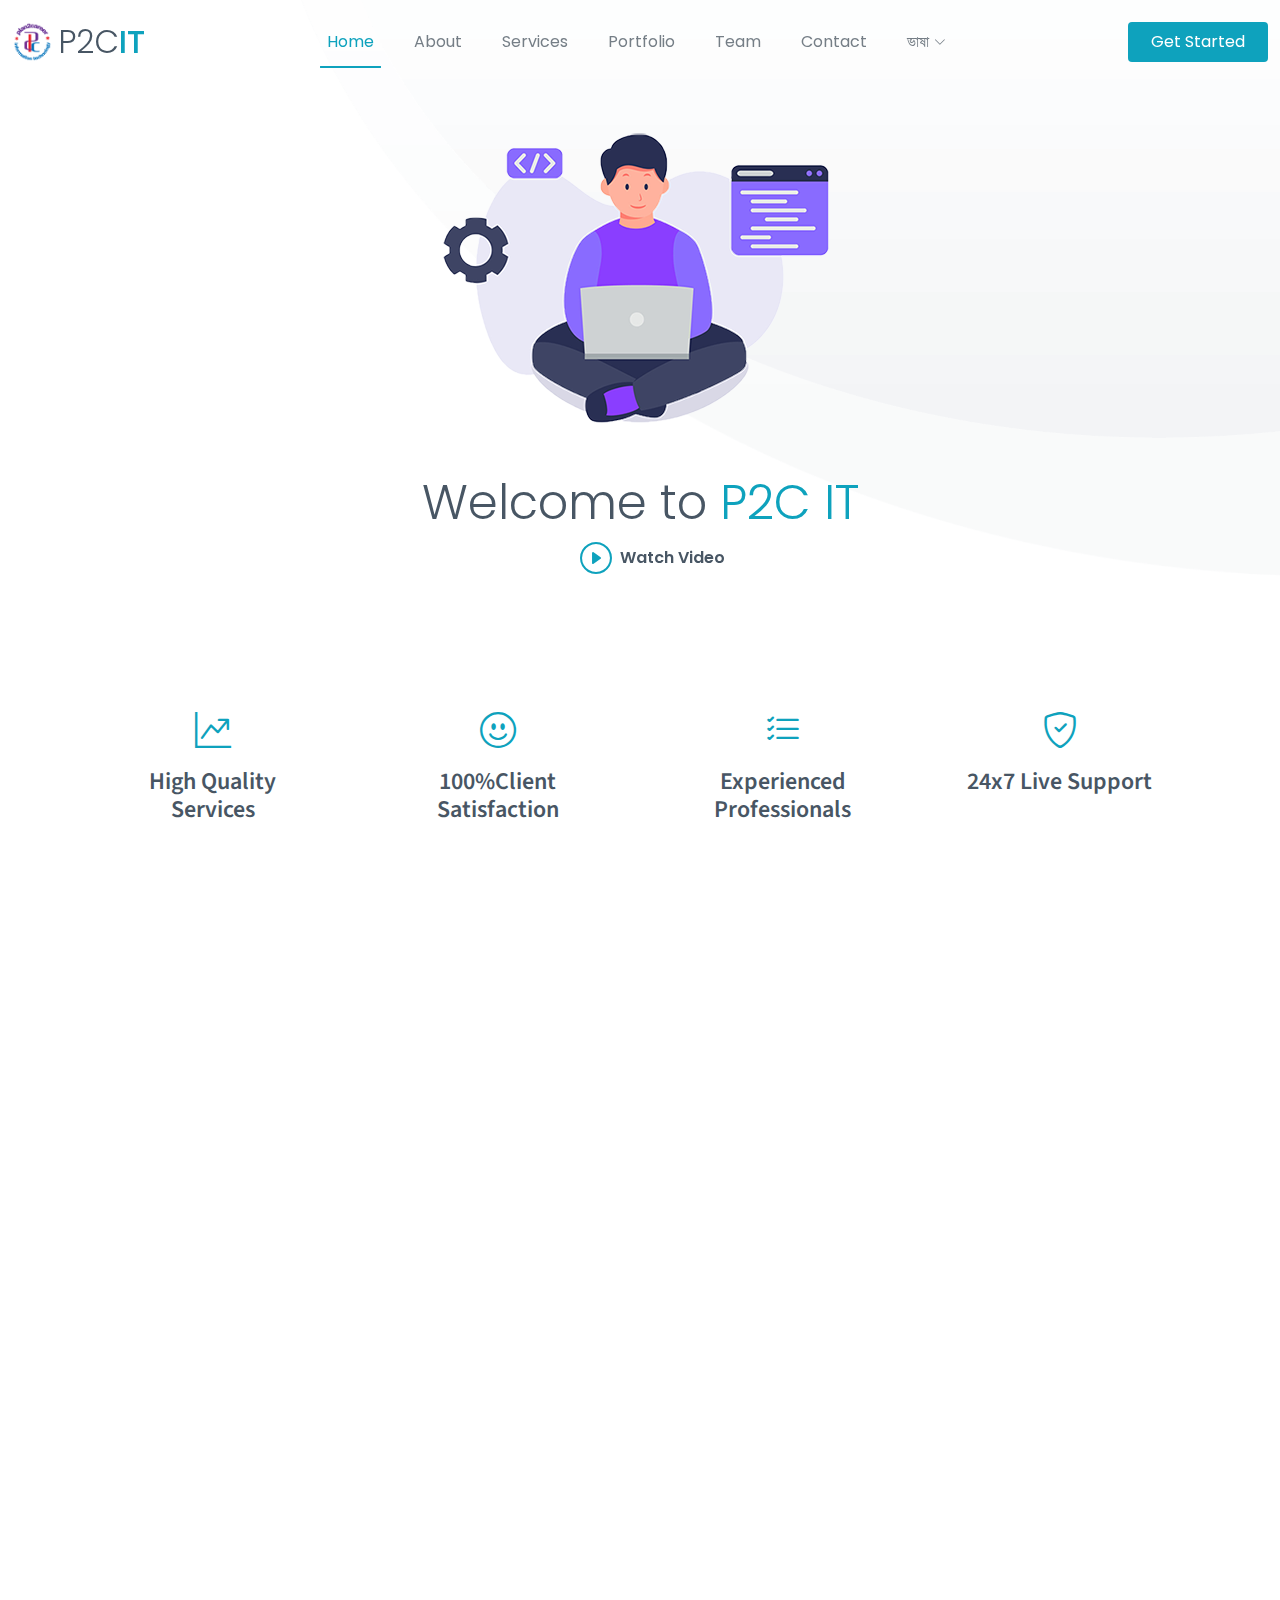
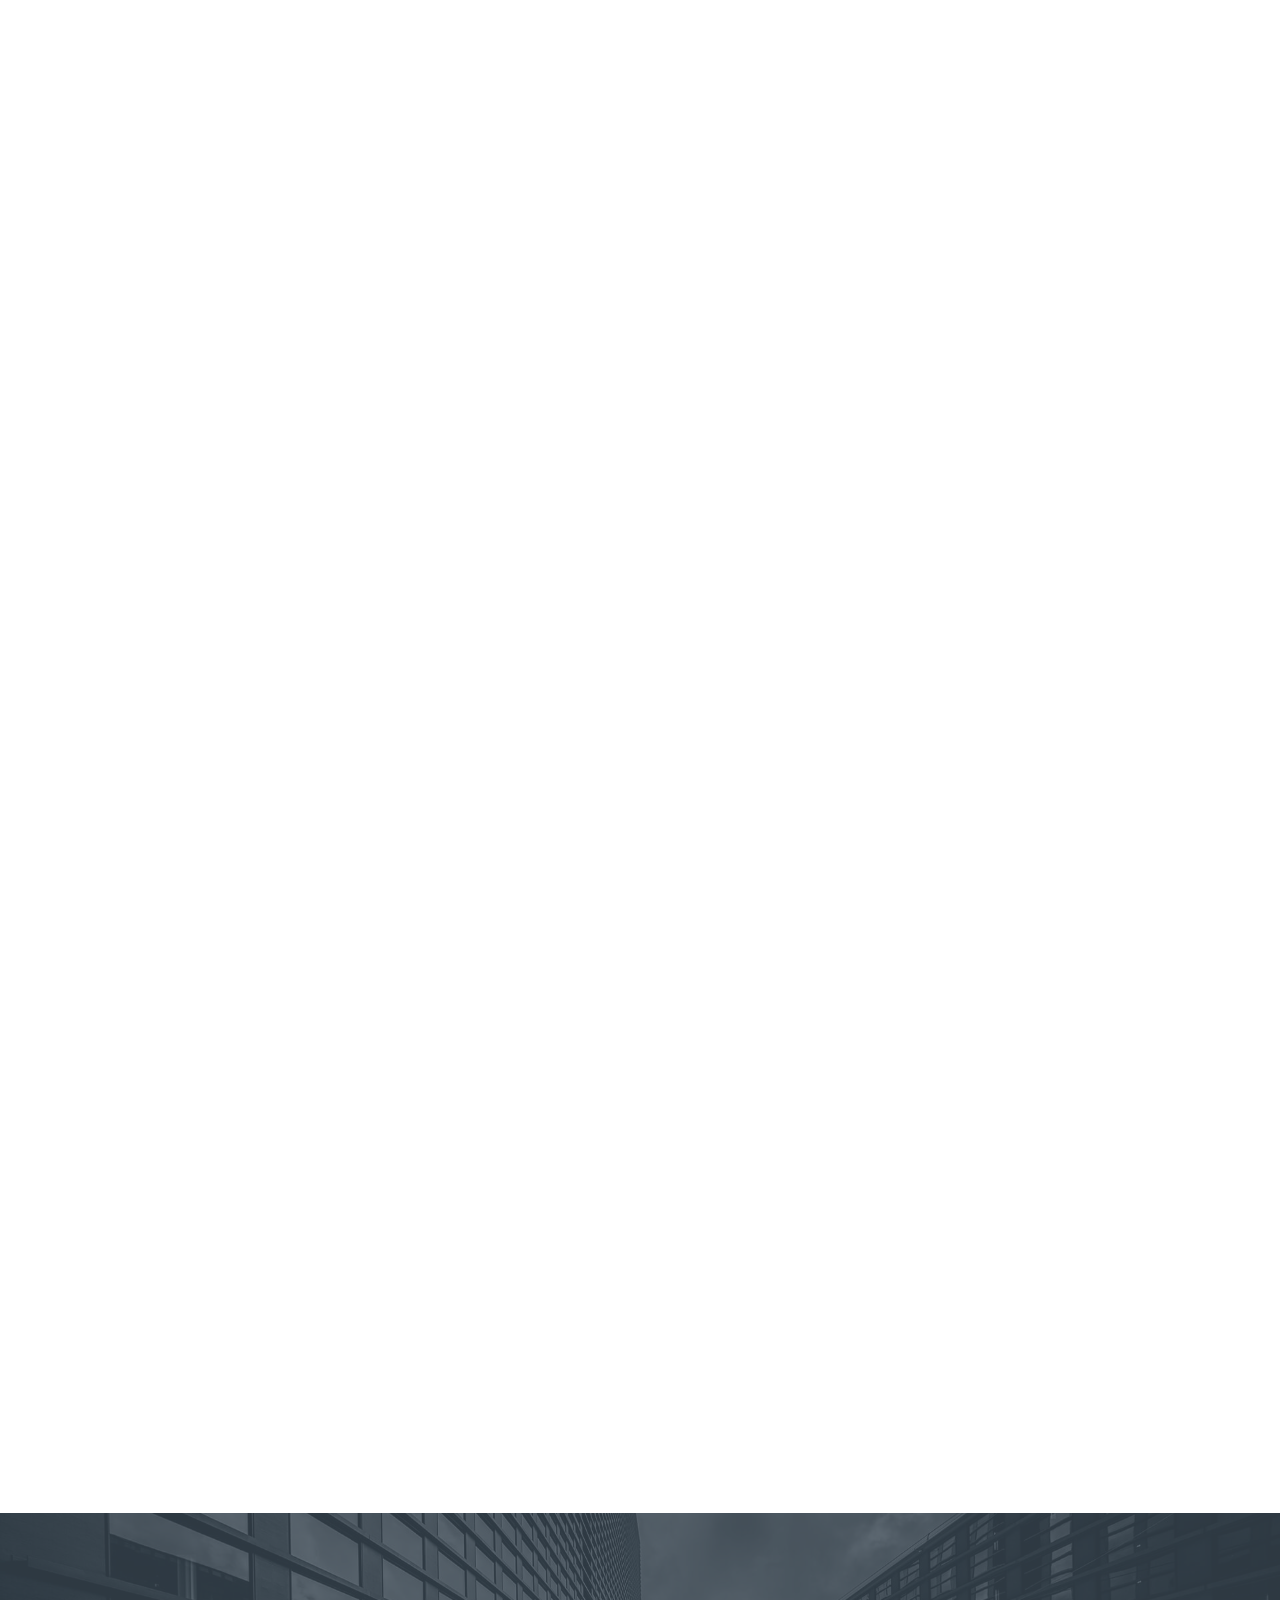
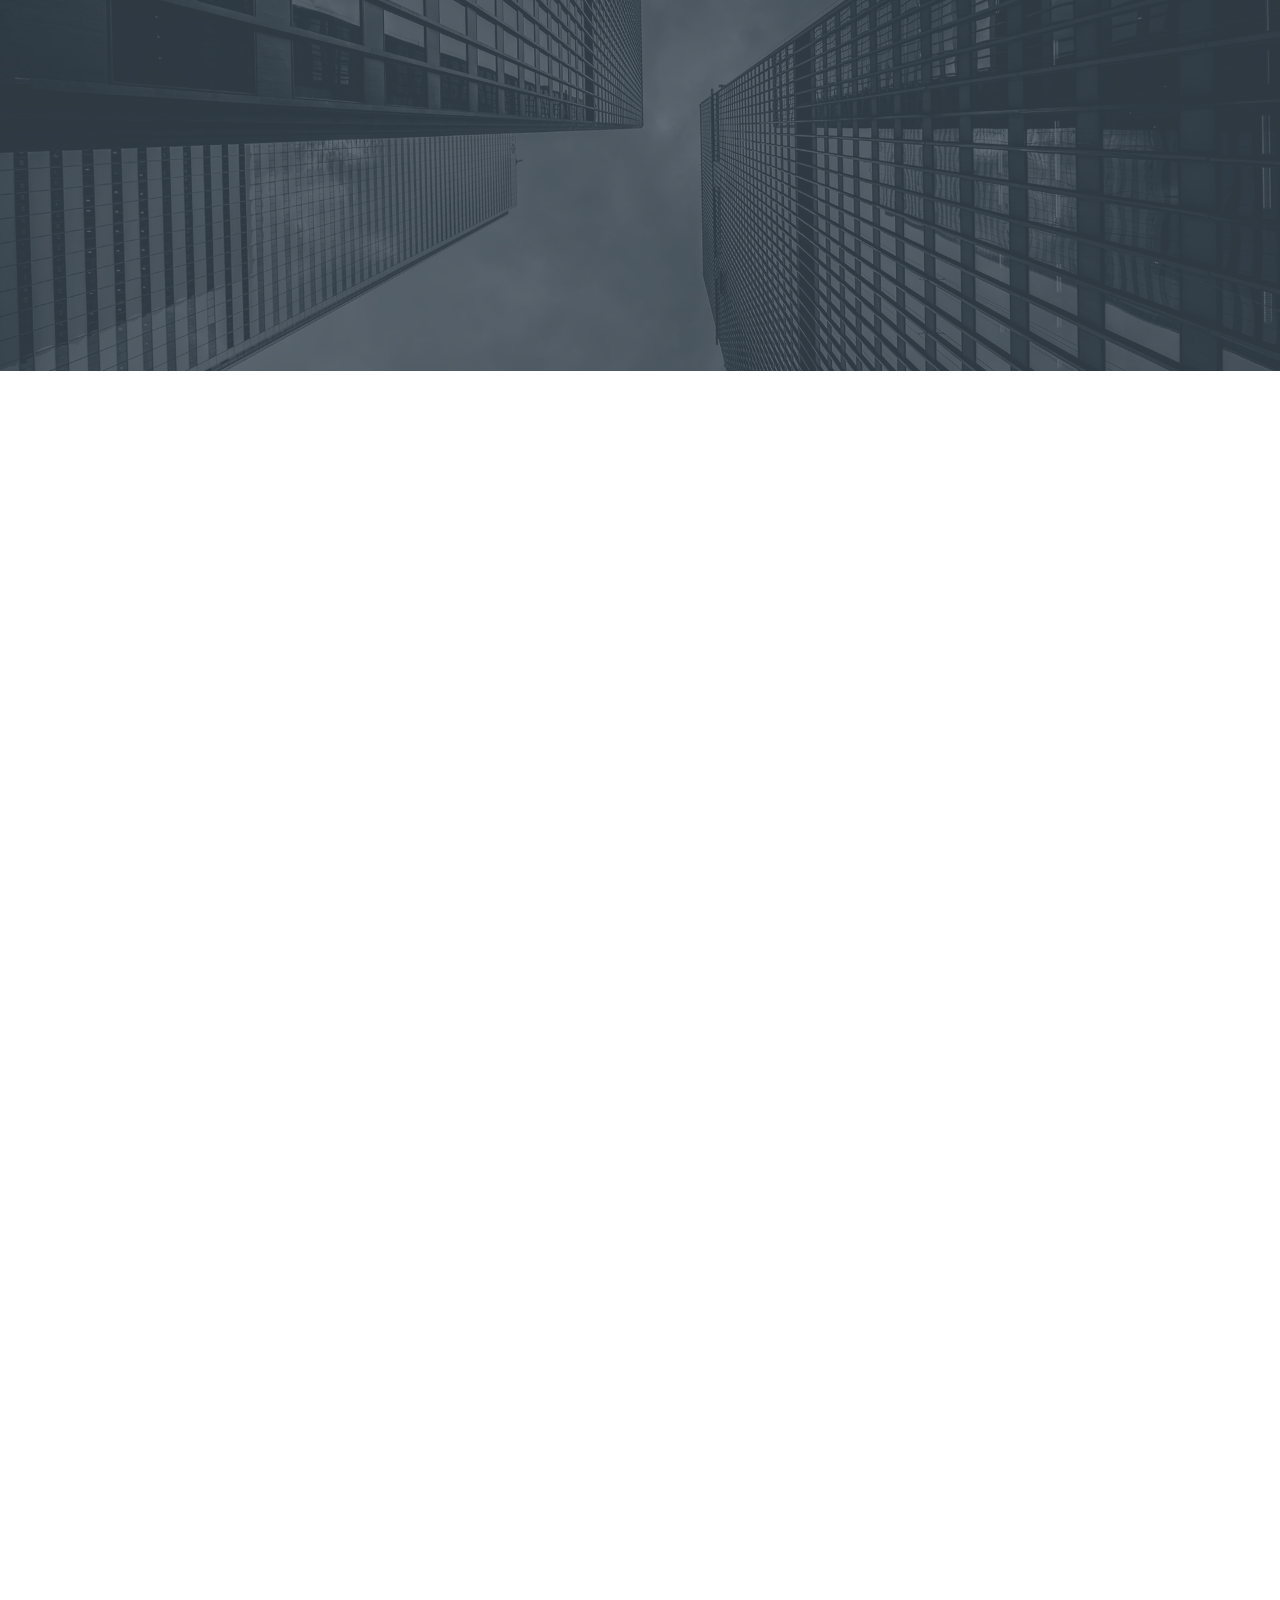
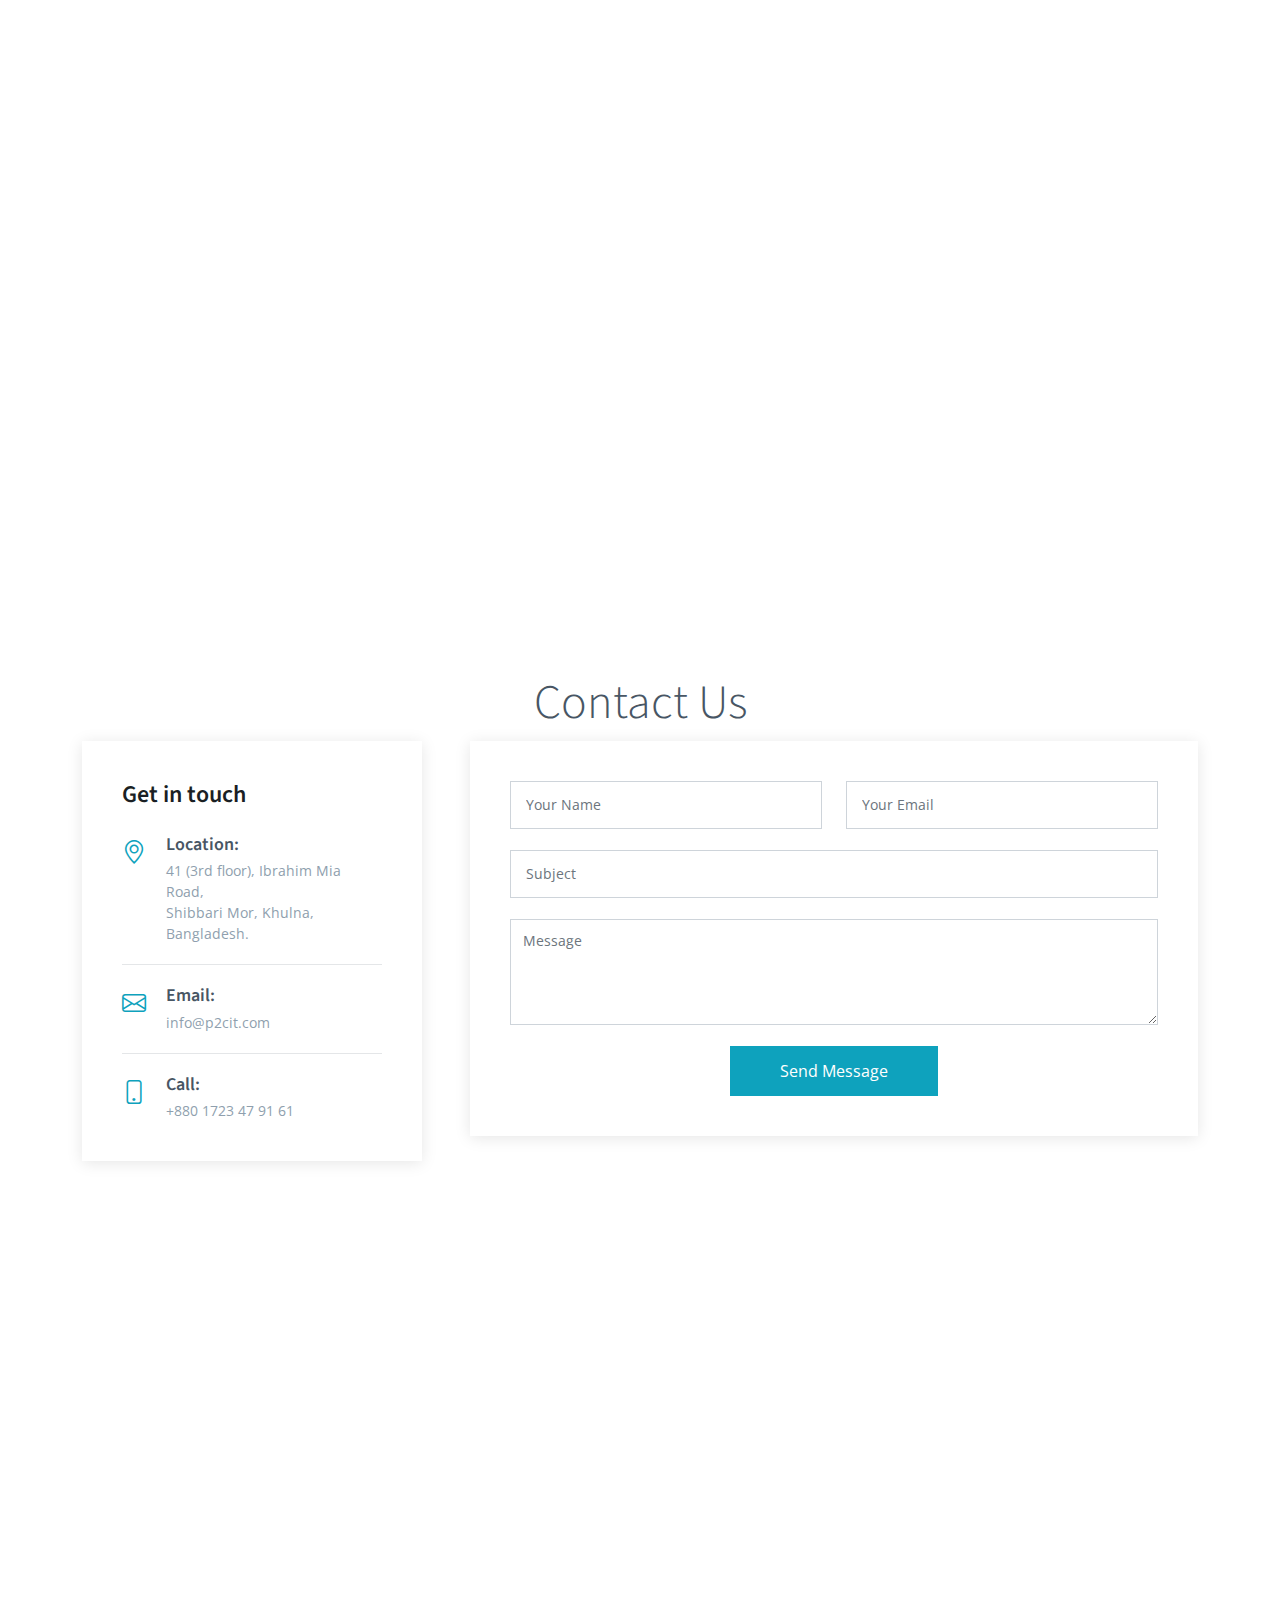
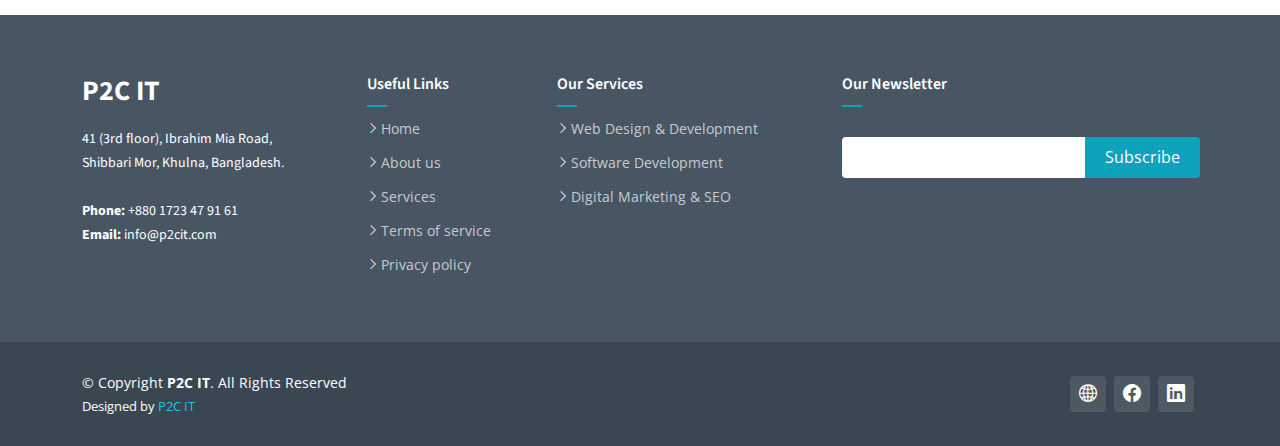
==== commit 0e486e0f: "a" ====
--- a/index.html
+++ b/index.html
@@ -102,7 +102,9 @@
           </li> -->
 
           <li><a class="nav-link scrollto" href="index.html#contact">Contact</a></li>
-          <li class="dropdown"><a href="#"><span>Language</span> <i class="bi bi-chevron-down dropdown-indicator"></i></a>
+          <li class="dropdown"><a href="#"><span>
+ভাষা
+          </span> <i class="bi bi-chevron-down dropdown-indicator"></i></a>
             <ul>
               <li>
                 <a href="#">
@@ -343,17 +345,13 @@
           </div>
           <div class="col-lg-6">
             <div class="content d-flex flex-column justify-content-center h-100">
-              <h3>Voluptatem dignissimos provident quasi corporis</h3>
-              <p class="fst-italic">
-                Lorem ipsum dolor sit amet, consectetur adipiscing elit, sed do eiusmod tempor incididunt ut labore et dolore
-                magna aliqua.
-              </p>
+              <h3>Why Choose Us ?</h3>
               <ul>
-                <li><i class="bi bi-check-circle"></i> Ullamco laboris nisi ut aliquip ex ea commodo consequat.</li>
-                <li><i class="bi bi-check-circle"></i> Duis aute irure dolor in reprehenderit in voluptate velit.</li>
-                <li><i class="bi bi-check-circle"></i> Ullamco laboris nisi ut aliquip ex ea commodo consequat. Duis aute irure dolor in reprehenderit in voluptate trideta storacalaperda mastiro dolore eu fugiat nulla pariatur.</li>
+                <li><i class="bi bi-check-circle"></i> Lorem ipsum dolor sit amet.</li>
+                <li><i class="bi bi-check-circle"></i> Lorem ipsum dolor sit amet.</li>
+                <li><i class="bi bi-check-circle"></i> Lorem ipsum dolor sit amet.</li>
               </ul>
-              <a href="#" class="read-more align-self-start"><span>Read More</span><i class="bi bi-arrow-right"></i></a>
+              <a href="#" class="read-more align-self-start"><span> Gift For You </span><i class="bi bi-gift"></i></a>
             </div>
           </div>
         </div>
@@ -369,44 +367,44 @@
           <li class="nav-item col-6 col-md-4 col-lg-2">
             <a class="nav-link active show" data-bs-toggle="tab" data-bs-target="#tab-1">
               <i class="bi bi-binoculars color-cyan"></i>
-              <h4>Modinest</h4>
+              <h4>Discover</h4>
             </a>
           </li>
 
           <li class="nav-item col-6 col-md-4 col-lg-2">
             <a class="nav-link" data-bs-toggle="tab" data-bs-target="#tab-2">
               <i class="bi bi-box-seam color-indigo"></i>
-              <h4>Undaesenti</h4>
+              <h4>Define</h4>
             </a>
-          </li><!-- End Tab 2 Nav -->
+          </li>
 
           <li class="nav-item col-6 col-md-4 col-lg-2">
             <a class="nav-link" data-bs-toggle="tab" data-bs-target="#tab-3">
               <i class="bi bi-brightness-high color-teal"></i>
-              <h4>Pariatur</h4>
+              <h4>Design</h4>
             </a>
-          </li><!-- End Tab 3 Nav -->
+          </li>
 
           <li class="nav-item col-6 col-md-4 col-lg-2">
             <a class="nav-link" data-bs-toggle="tab" data-bs-target="#tab-4">
               <i class="bi bi-command color-red"></i>
-              <h4>Nostrum</h4>
+              <h4>Develop</h4>
             </a>
-          </li><!-- End Tab 4 Nav -->
+          </li>
 
           <li class="nav-item col-6 col-md-4 col-lg-2">
             <a class="nav-link" data-bs-toggle="tab" data-bs-target="#tab-5">
               <i class="bi bi-easel color-blue"></i>
-              <h4>Adipiscing</h4>
+              <h4>Deploy</h4>
             </a>
-          </li><!-- End Tab 5 Nav -->
+          </li>
 
           <li class="nav-item col-6 col-md-4 col-lg-2">
             <a class="nav-link" data-bs-toggle="tab" data-bs-target="#tab-6">
               <i class="bi bi-map color-orange"></i>
-              <h4>Reprehit</h4>
+              <h4>Deliver</h4>
             </a>
-          </li><!-- End Tab 6 Nav -->
+          </li>
 
         </ul>
 
@@ -414,154 +412,99 @@
 
           <div class="tab-pane active show" id="tab-1">
             <div class="row gy-4">
-              <div class="col-lg-8 order-2 order-lg-1" data-aos="fade-up" data-aos-delay="100">
-                <h3>Modinest</h3>
-                <p class="fst-italic">
-                  Lorem ipsum dolor sit amet, consectetur adipiscing elit, sed do eiusmod tempor incididunt ut labore et dolore
-                  magna aliqua.
-                </p>
+              <div class="col-lg-8 align-self-center order-2 order-lg-1" data-aos="fade-up" data-aos-delay="100">
+                <h3>Discover</h3>
                 <ul>
-                  <li><i class="bi bi-check-circle-fill"></i> Ullamco laboris nisi ut aliquip ex ea commodo consequat.</li>
-                  <li><i class="bi bi-check-circle-fill"></i> Duis aute irure dolor in reprehenderit in voluptate velit.</li>
-                  <li><i class="bi bi-check-circle-fill"></i> Ullamco laboris nisi ut aliquip ex ea commodo consequat. Duis aute irure dolor in reprehenderit in voluptate trideta storacalaperda mastiro dolore eu fugiat nulla pariatur.</li>
+                  <li><i class="bi bi-check-circle-fill"></i>Lorem ipsum dolor sit amet.</li>
+                  <li><i class="bi bi-check-circle-fill"></i>Lorem ipsum dolor sit amet.</li>
+                  <li><i class="bi bi-check-circle-fill"></i>Lorem ipsum dolor sit amet.</li>
                 </ul>
-                <p>
-                  Ullamco laboris nisi ut aliquip ex ea commodo consequat. Duis aute irure dolor in reprehenderit in voluptate
-                  velit esse cillum dolore eu fugiat nulla pariatur. Excepteur sint occaecat cupidatat non proident, sunt in
-                  culpa qui officia deserunt mollit anim id est laborum
-                </p>
               </div>
               <div class="col-lg-4 order-1 order-lg-2 text-center" data-aos="fade-up" data-aos-delay="200">
                 <img src="assets/img/features-1.svg" alt="" class="img-fluid">
               </div>
             </div>
-          </div><!-- End Tab Content 1 -->
+          </div>
 
           <div class="tab-pane" id="tab-2">
             <div class="row gy-4">
-              <div class="col-lg-8 order-2 order-lg-1">
-                <h3>Undaesenti</h3>
-                <p>
-                  Ullamco laboris nisi ut aliquip ex ea commodo consequat. Duis aute irure dolor in reprehenderit in voluptate
-                  velit esse cillum dolore eu fugiat nulla pariatur. Excepteur sint occaecat cupidatat non proident, sunt in
-                  culpa qui officia deserunt mollit anim id est laborum
-                </p>
-                <p class="fst-italic">
-                  Lorem ipsum dolor sit amet, consectetur adipiscing elit, sed do eiusmod tempor incididunt ut labore et dolore
-                  magna aliqua.
-                </p>
+              <div class="col-lg-8 align-self-center order-2 order-lg-1">
+                <h3>Define</h3>
                 <ul>
-                  <li><i class="bi bi-check-circle-fill"></i> Ullamco laboris nisi ut aliquip ex ea commodo consequat.</li>
-                  <li><i class="bi bi-check-circle-fill"></i> Duis aute irure dolor in reprehenderit in voluptate velit.</li>
-                  <li><i class="bi bi-check-circle-fill"></i> Provident mollitia neque rerum asperiores dolores quos qui a. Ipsum neque dolor voluptate nisi sed.</li>
-                  <li><i class="bi bi-check-circle-fill"></i> Ullamco laboris nisi ut aliquip ex ea commodo consequat. Duis aute irure dolor in reprehenderit in voluptate trideta storacalaperda mastiro dolore eu fugiat nulla pariatur.</li>
+                  <li><i class="bi bi-check-circle-fill"></i>Lorem ipsum dolor sit amet.</li>
+                  <li><i class="bi bi-check-circle-fill"></i>Lorem ipsum dolor sit amet.</li>
+                  <li><i class="bi bi-check-circle-fill"></i>Lorem ipsum dolor sit amet.</li>
                 </ul>
               </div>
               <div class="col-lg-4 order-1 order-lg-2 text-center">
                 <img src="assets/img/features-2.svg" alt="" class="img-fluid">
               </div>
             </div>
-          </div><!-- End Tab Content 2 -->
+          </div>
 
           <div class="tab-pane" id="tab-3">
             <div class="row gy-4">
-              <div class="col-lg-8 order-2 order-lg-1">
-                <h3>Pariatur</h3>
-                <p>
-                  Ullamco laboris nisi ut aliquip ex ea commodo consequat. Duis aute irure dolor in reprehenderit in voluptate
-                  velit esse cillum dolore eu fugiat nulla pariatur. Excepteur sint occaecat cupidatat non proident, sunt in
-                  culpa qui officia deserunt mollit anim id est laborum
-                </p>
+              <div class="col-lg-8 align-self-center order-2 order-lg-1">
+                <h3>Design</h3>
                 <ul>
-                  <li><i class="bi bi-check-circle-fill"></i> Ullamco laboris nisi ut aliquip ex ea commodo consequat.</li>
-                  <li><i class="bi bi-check-circle-fill"></i> Duis aute irure dolor in reprehenderit in voluptate velit.</li>
-                  <li><i class="bi bi-check-circle-fill"></i> Provident mollitia neque rerum asperiores dolores quos qui a. Ipsum neque dolor voluptate nisi sed.</li>
+                  <li><i class="bi bi-check-circle-fill"></i>Lorem ipsum dolor sit amet.</li>
+                  <li><i class="bi bi-check-circle-fill"></i>Lorem ipsum dolor sit amet.</li>
+                  <li><i class="bi bi-check-circle-fill"></i>Lorem ipsum dolor sit amet.</li>
                 </ul>
-                <p class="fst-italic">
-                  Lorem ipsum dolor sit amet, consectetur adipiscing elit, sed do eiusmod tempor incididunt ut labore et dolore
-                  magna aliqua.
-                </p>
               </div>
               <div class="col-lg-4 order-1 order-lg-2 text-center">
                 <img src="assets/img/features-3.svg" alt="" class="img-fluid">
               </div>
             </div>
-          </div><!-- End Tab Content 3 -->
+          </div>
 
           <div class="tab-pane" id="tab-4">
             <div class="row gy-4">
-              <div class="col-lg-8 order-2 order-lg-1">
-                <h3>Nostrum</h3>
-                <p>
-                  Ullamco laboris nisi ut aliquip ex ea commodo consequat. Duis aute irure dolor in reprehenderit in voluptate
-                  velit esse cillum dolore eu fugiat nulla pariatur. Excepteur sint occaecat cupidatat non proident, sunt in
-                  culpa qui officia deserunt mollit anim id est laborum
-                </p>
-                <p class="fst-italic">
-                  Lorem ipsum dolor sit amet, consectetur adipiscing elit, sed do eiusmod tempor incididunt ut labore et dolore
-                  magna aliqua.
-                </p>
+              <div class="col-lg-8 align-self-center order-2 order-lg-1">
+                <h3>Develop</h3>
                 <ul>
-                  <li><i class="bi bi-check-circle-fill"></i> Ullamco laboris nisi ut aliquip ex ea commodo consequat.</li>
-                  <li><i class="bi bi-check-circle-fill"></i> Duis aute irure dolor in reprehenderit in voluptate velit.</li>
-                  <li><i class="bi bi-check-circle-fill"></i> Ullamco laboris nisi ut aliquip ex ea commodo consequat. Duis aute irure dolor in reprehenderit in voluptate trideta storacalaperda mastiro dolore eu fugiat nulla pariatur.</li>
+                  <li><i class="bi bi-check-circle-fill"></i>Lorem ipsum dolor sit amet.</li>
+                  <li><i class="bi bi-check-circle-fill"></i>Lorem ipsum dolor sit amet.</li>
+                  <li><i class="bi bi-check-circle-fill"></i>Lorem ipsum dolor sit amet.</li>
                 </ul>
               </div>
               <div class="col-lg-4 order-1 order-lg-2 text-center">
                 <img src="assets/img/features-4.svg" alt="" class="img-fluid">
               </div>
             </div>
-          </div><!-- End Tab Content 4 -->
+          </div>
 
           <div class="tab-pane" id="tab-5">
             <div class="row gy-4">
-              <div class="col-lg-8 order-2 order-lg-1">
-                <h3>Adipiscing</h3>
-                <p>
-                  Ullamco laboris nisi ut aliquip ex ea commodo consequat. Duis aute irure dolor in reprehenderit in voluptate
-                  velit esse cillum dolore eu fugiat nulla pariatur. Excepteur sint occaecat cupidatat non proident, sunt in
-                  culpa qui officia deserunt mollit anim id est laborum
-                </p>
-                <p class="fst-italic">
-                  Lorem ipsum dolor sit amet, consectetur adipiscing elit, sed do eiusmod tempor incididunt ut labore et dolore
-                  magna aliqua.
-                </p>
+              <div class="col-lg-8 align-self-center order-2 order-lg-1">
+                <h3>Deploy</h3>
                 <ul>
-                  <li><i class="bi bi-check-circle-fill"></i> Ullamco laboris nisi ut aliquip ex ea commodo consequat.</li>
-                  <li><i class="bi bi-check-circle-fill"></i> Duis aute irure dolor in reprehenderit in voluptate velit.</li>
-                  <li><i class="bi bi-check-circle-fill"></i> Ullamco laboris nisi ut aliquip ex ea commodo consequat. Duis aute irure dolor in reprehenderit in voluptate trideta storacalaperda mastiro dolore eu fugiat nulla pariatur.</li>
+                  <li><i class="bi bi-check-circle-fill"></i>Lorem ipsum dolor sit amet.</li>
+                  <li><i class="bi bi-check-circle-fill"></i>Lorem ipsum dolor sit amet.</li>
+                  <li><i class="bi bi-check-circle-fill"></i>Lorem ipsum dolor sit amet.</li>
                 </ul>
               </div>
               <div class="col-lg-4 order-1 order-lg-2 text-center">
                 <img src="assets/img/features-5.svg" alt="" class="img-fluid">
               </div>
             </div>
-          </div><!-- End Tab Content 5 -->
+          </div>
 
           <div class="tab-pane" id="tab-6">
             <div class="row gy-4">
-              <div class="col-lg-8 order-2 order-lg-1">
-                <h3>Reprehit</h3>
-                <p>
-                  Ullamco laboris nisi ut aliquip ex ea commodo consequat. Duis aute irure dolor in reprehenderit in voluptate
-                  velit esse cillum dolore eu fugiat nulla pariatur. Excepteur sint occaecat cupidatat non proident, sunt in
-                  culpa qui officia deserunt mollit anim id est laborum
-                </p>
-                <p class="fst-italic">
-                  Lorem ipsum dolor sit amet, consectetur adipiscing elit, sed do eiusmod tempor incididunt ut labore et dolore
-                  magna aliqua.
-                </p>
+              <div class="col-lg-8 align-self-center order-2 order-lg-1">
+                <h3>Deliver</h3>
                 <ul>
-                  <li><i class="bi bi-check-circle-fill"></i> Ullamco laboris nisi ut aliquip ex ea commodo consequat.</li>
-                  <li><i class="bi bi-check-circle-fill"></i> Duis aute irure dolor in reprehenderit in voluptate velit.</li>
-                  <li><i class="bi bi-check-circle-fill"></i> Ullamco laboris nisi ut aliquip ex ea commodo consequat. Duis aute irure dolor in reprehenderit in voluptate trideta storacalaperda mastiro dolore eu fugiat nulla pariatur.</li>
+                  <li><i class="bi bi-check-circle-fill"></i>Lorem ipsum dolor sit amet.</li>
+                  <li><i class="bi bi-check-circle-fill"></i>Lorem ipsum dolor sit amet.</li>
+                  <li><i class="bi bi-check-circle-fill"></i>Lorem ipsum dolor sit amet.</li>
                 </ul>
               </div>
               <div class="col-lg-4 order-1 order-lg-2 text-center">
                 <img src="assets/img/features-6.svg" alt="" class="img-fluid">
               </div>
             </div>
-          </div><!-- End Tab Content 6 -->
+          </div>
 
         </div>
 
@@ -643,67 +586,59 @@
 
             <div class="swiper-slide">
               <div class="testimonial-item">
-                <img src="assets/img/testimonials/testimonials-1.jpg" class="testimonial-img" alt="">
-                <h3>Saul Goodman</h3>
-                <h4>Ceo &amp; Founder</h4>
+                <img src="assets/img/testimonials/abu-hena.jpg" class="testimonial-img" alt="">
+                <h3>Abu Hena</h3>
+                <h4>Marketer &amp; Head</h4>
                 <div class="stars">
                   <i class="bi bi-star-fill"></i><i class="bi bi-star-fill"></i><i class="bi bi-star-fill"></i><i class="bi bi-star-fill"></i><i class="bi bi-star-fill"></i>
                 </div>
                 <p>
-                  <i class="bi bi-quote quote-icon-left"></i>
-                  Proin iaculis purus consequat sem cure digni ssim donec porttitora entum suscipit rhoncus. Accusantium quam, ultricies eget id, aliquam eget nibh et. Maecen aliquam, risus at semper.
-                  <i class="bi bi-quote quote-icon-right"></i>
+                  <i class="bi bi-quote quote-icon-left"></i>abc<i class="bi bi-quote quote-icon-right"></i>
                 </p>
               </div>
-            </div><!-- End testimonial item -->
+            </div>
 
             <div class="swiper-slide">
               <div class="testimonial-item">
-                <img src="assets/img/testimonials/testimonials-2.jpg" class="testimonial-img" alt="">
-                <h3>Sara Wilsson</h3>
+                <img src="assets/img/testimonials/sadia.jpg" class="testimonial-img" alt="">
+                <h3>Sadia</h3>
                 <h4>Designer</h4>
                 <div class="stars">
                   <i class="bi bi-star-fill"></i><i class="bi bi-star-fill"></i><i class="bi bi-star-fill"></i><i class="bi bi-star-fill"></i><i class="bi bi-star-fill"></i>
                 </div>
                 <p>
-                  <i class="bi bi-quote quote-icon-left"></i>
-                  Export tempor illum tamen malis malis eram quae irure esse labore quem cillum quid cillum eram malis quorum velit fore eram velit sunt aliqua noster fugiat irure amet legam anim culpa.
-                  <i class="bi bi-quote quote-icon-right"></i>
+                  <i class="bi bi-quote quote-icon-left"></i>abc<i class="bi bi-quote quote-icon-right"></i>
                 </p>
               </div>
-            </div><!-- End testimonial item -->
+            </div>
 
             <div class="swiper-slide">
               <div class="testimonial-item">
-                <img src="assets/img/testimonials/testimonials-3.jpg" class="testimonial-img" alt="">
-                <h3>Jena Karlis</h3>
-                <h4>Store Owner</h4>
+                <img src="assets/img/testimonials/shuvo.jpg" class="testimonial-img" alt="">
+                <h3>Shuvo</h3>
+                <h4>Developer</h4>
                 <div class="stars">
                   <i class="bi bi-star-fill"></i><i class="bi bi-star-fill"></i><i class="bi bi-star-fill"></i><i class="bi bi-star-fill"></i><i class="bi bi-star-fill"></i>
                 </div>
                 <p>
-                  <i class="bi bi-quote quote-icon-left"></i>
-                  Enim nisi quem export duis labore cillum quae magna enim sint quorum nulla quem veniam duis minim tempor labore quem eram duis noster aute amet eram fore quis sint minim.
-                  <i class="bi bi-quote quote-icon-right"></i>
+                  <i class="bi bi-quote quote-icon-left"></i>abc<i class="bi bi-quote quote-icon-right"></i>
                 </p>
               </div>
-            </div><!-- End testimonial item -->
+            </div>
 
             <div class="swiper-slide">
               <div class="testimonial-item">
-                <img src="assets/img/testimonials/testimonials-4.jpg" class="testimonial-img" alt="">
-                <h3>Matt Brandon</h3>
+                <img src="assets/img/testimonials/asiya.jpg" class="testimonial-img" alt="">
+                <h3>Asiya</h3>
                 <h4>Freelancer</h4>
                 <div class="stars">
                   <i class="bi bi-star-fill"></i><i class="bi bi-star-fill"></i><i class="bi bi-star-fill"></i><i class="bi bi-star-fill"></i><i class="bi bi-star-fill"></i>
                 </div>
                 <p>
-                  <i class="bi bi-quote quote-icon-left"></i>
-                  Fugiat enim eram quae cillum dolore dolor amet nulla culpa multos export minim fugiat minim velit minim dolor enim duis veniam ipsum anim magna sunt elit fore quem dolore labore illum veniam.
-                  <i class="bi bi-quote quote-icon-right"></i>
+                  <i class="bi bi-quote quote-icon-left"></i>abc<i class="bi bi-quote quote-icon-right"></i>
                 </p>
               </div>
-            </div><!-- End testimonial item -->
+            </div>
 
             <div class="swiper-slide">
               <div class="testimonial-item">
@@ -714,12 +649,10 @@
                   <i class="bi bi-star-fill"></i><i class="bi bi-star-fill"></i><i class="bi bi-star-fill"></i><i class="bi bi-star-fill"></i><i class="bi bi-star-fill"></i>
                 </div>
                 <p>
-                  <i class="bi bi-quote quote-icon-left"></i>
-                  Quis quorum aliqua sint quem legam fore sunt eram irure aliqua veniam tempor noster veniam enim culpa labore duis sunt culpa nulla illum cillum fugiat legam esse veniam culpa fore nisi cillum quid.
-                  <i class="bi bi-quote quote-icon-right"></i>
+                  <i class="bi bi-quote quote-icon-left"></i>abc<i class="bi bi-quote quote-icon-right"></i>
                 </p>
               </div>
-            </div><!-- End testimonial item -->
+            </div>
 
           </div>
           <div class="swiper-pagination"></div>
@@ -1118,8 +1051,7 @@
                 <div class="social">
                   <a href="https://shamim07.com/" target="_blank"><i class="bi bi-globe2"></i></a>
                   <a href="https://www.facebook.com/shamimreza036" target="_blank"><i class="bi bi-facebook"></i></a>
-                  <a href="" target="_blank"><i class="bi bi-whatsapp"></i></a>
-                  <a href="" target="_blank"><i class="bi bi-linkedin"></i></a>
+                  <a href="https://www.linkedin.com/in/shamimreza036/" target="_blank"><i class="bi bi-linkedin"></i></a>
                 </div>
                 <h4>Shamim Reza</h4>
                 <span>Project Manager</span>
@@ -1136,7 +1068,6 @@
                 <div class="social">
                   <a href="https://arman9022.github.io/Portfoilo/" target="_blank"><i class="bi bi-globe2"></i></a>
                   <a href="https://www.facebook.com/arman109022" target="_blank"><i class="bi bi-facebook"></i></a>
-                  <a href="" title="+880 1632 10 90 22" target="_blank"><i class="bi bi-whatsapp"></i></a>
                   <a href="https://www.linkedin.com/in/arman9022/" target="_blank"><i class="bi bi-linkedin"></i></a>
                 </div>
                 <h4>Md. Arman Sharif</h4>
@@ -1154,8 +1085,7 @@
                 <div class="social">
                   <a href="" target="_blank"><i class="bi bi-globe2"></i></a>
                   <a href="https://www.facebook.com/sawanurzaman" target="_blank"><i class="bi bi-facebook"></i></a>
-                  <a href="" target="_blank"><i class="bi bi-whatsapp"></i></a>
-                  <a href="" target="_blank"><i class="bi bi-linkedin"></i></a>
+                  <a href="https://www.linkedin.com/in/sawanur-zaman-jibon-649159229/" target="_blank"><i class="bi bi-linkedin"></i></a>
                 </div>
                 <h4>Zaman Jibon</h4>
                 <span>UX/UI Designer</span>
@@ -1318,7 +1248,7 @@
 
           <div class="col-lg-3 col-md-6">
             <div class="footer-info">
-              <h3>HeroBiz</h3>
+              <h3>P2C IT</h3>
               <p>
                 41 (3rd floor), Ibrahim Mia Road,<br> Shibbari Mor, Khulna, Bangladesh.<br><br>
                 <strong>Phone:</strong> +880 1723 47 91 61<br>
@@ -1373,11 +1303,9 @@
         </div>
 
         <div class="social-links order-first order-lg-last mb-3 mb-lg-0">
-          <a href="#" class="twitter"><i class="bi bi-twitter"></i></a>
-          <a href="#" class="facebook"><i class="bi bi-facebook"></i></a>
-          <a href="#" class="instagram"><i class="bi bi-instagram"></i></a>
-          <a href="#" class="google-plus"><i class="bi bi-skype"></i></a>
-          <a href="#" class="linkedin"><i class="bi bi-linkedin"></i></a>
+          <a href="https://shamim07.com/" class="globe2"><i class="bi bi-globe2"></i></a>
+          <a href="https://www.facebook.com/shamimreza036" class="facebook"><i class="bi bi-facebook"></i></a>
+          <a href="https://www.linkedin.com/in/shamimreza036/" class="linkedin"><i class="bi bi-linkedin"></i></a>
         </div>
 
       </div>
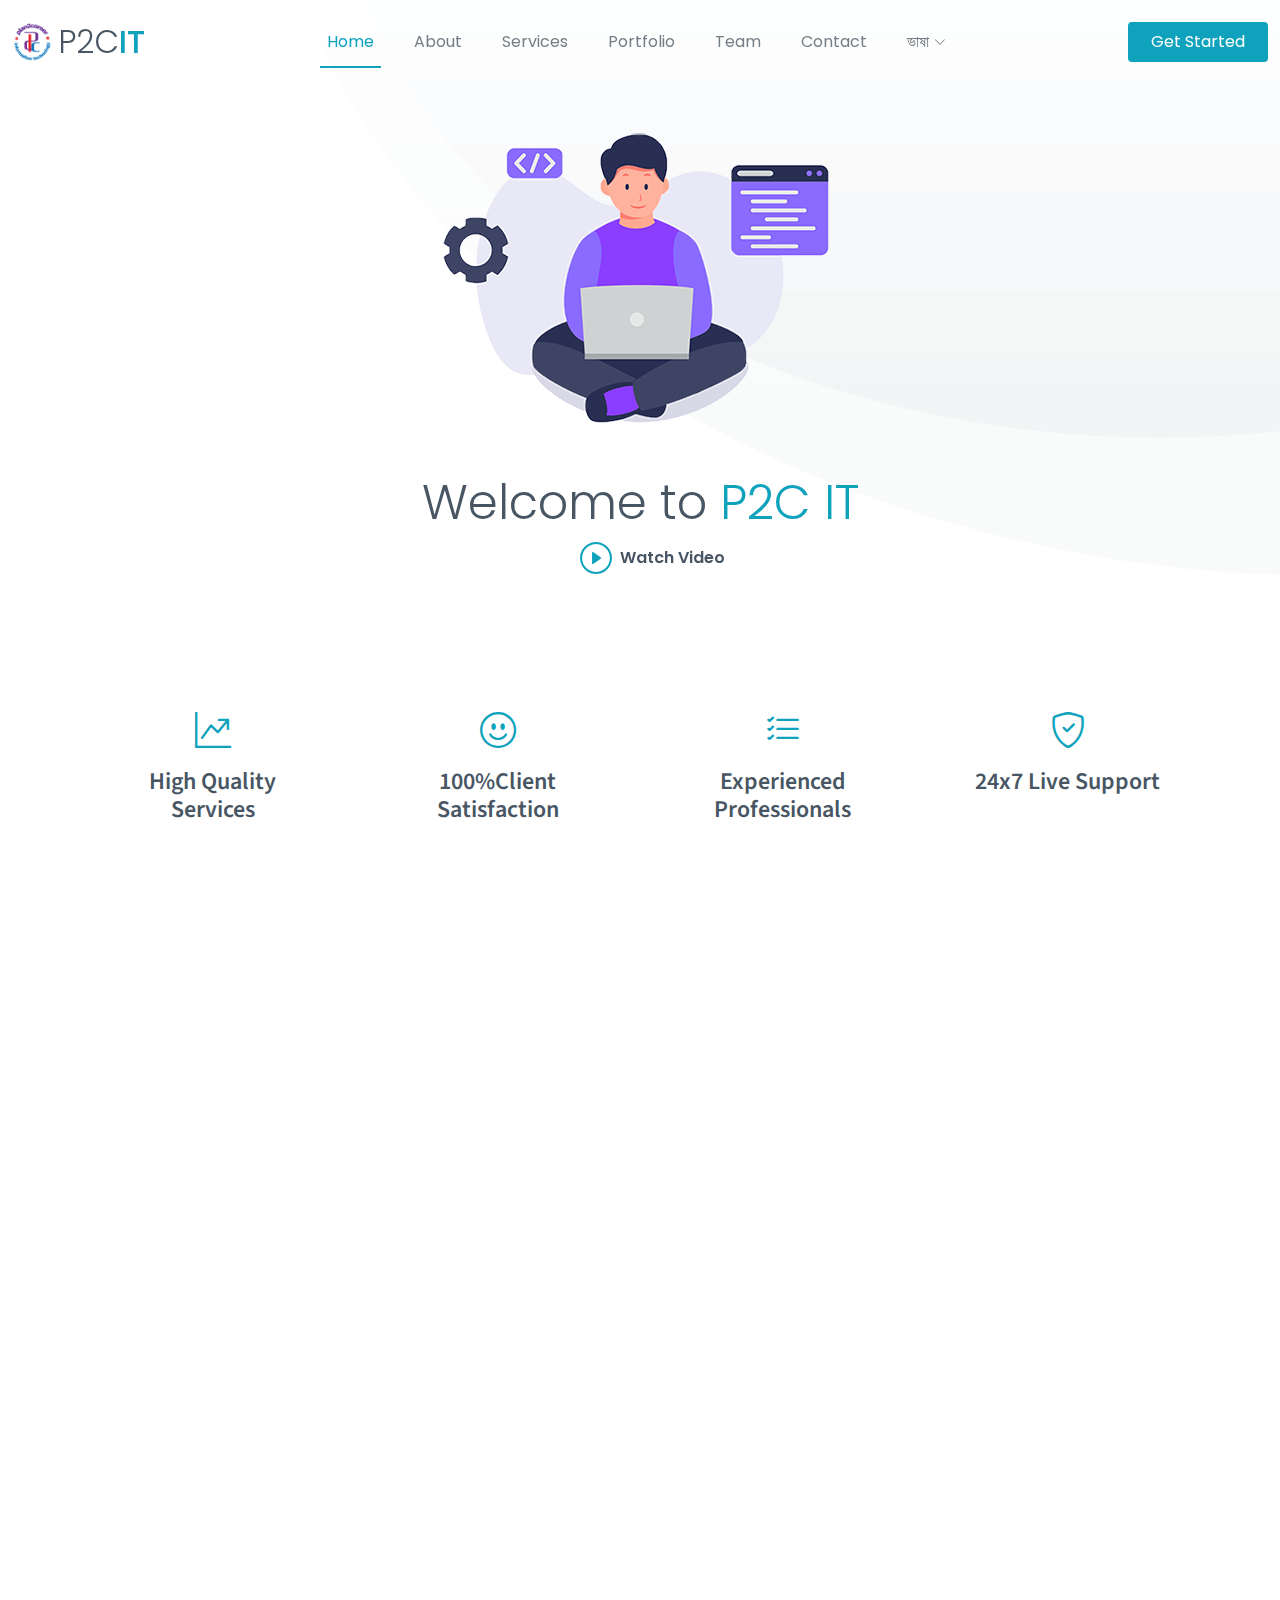
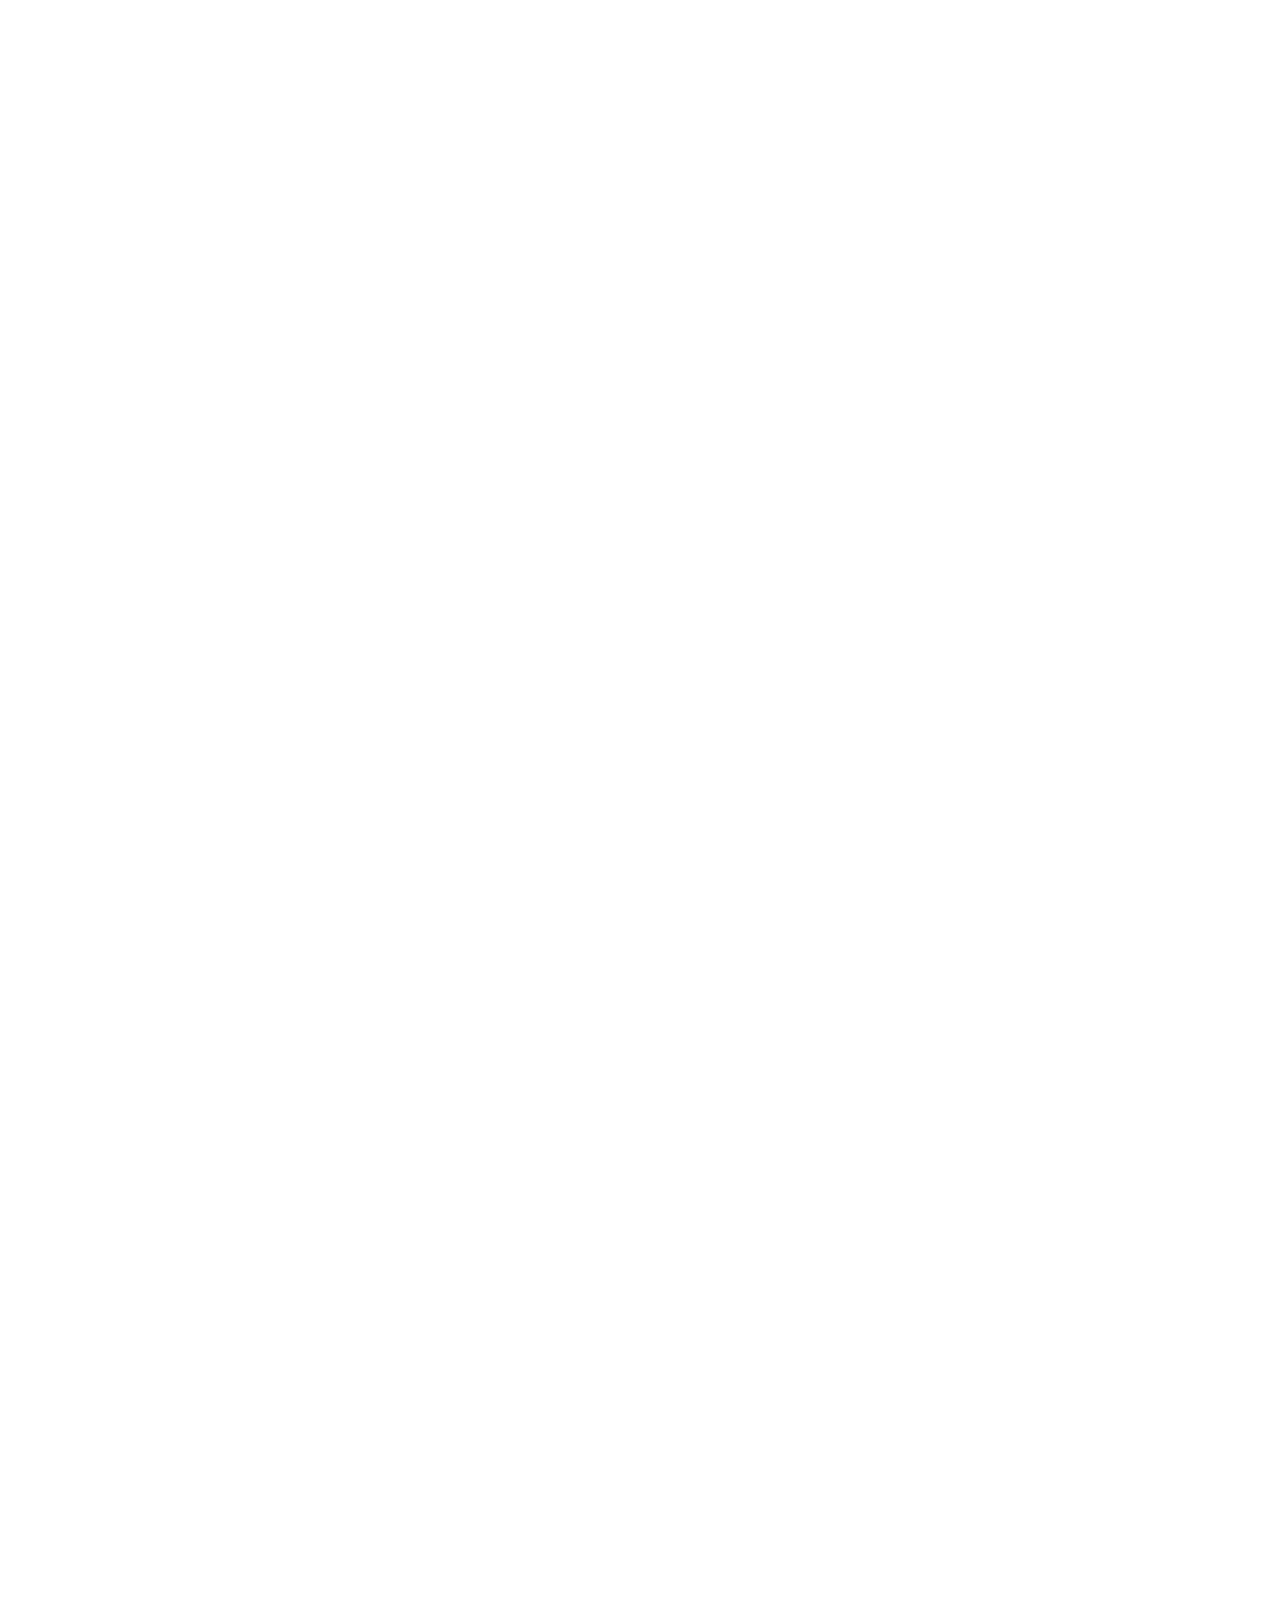
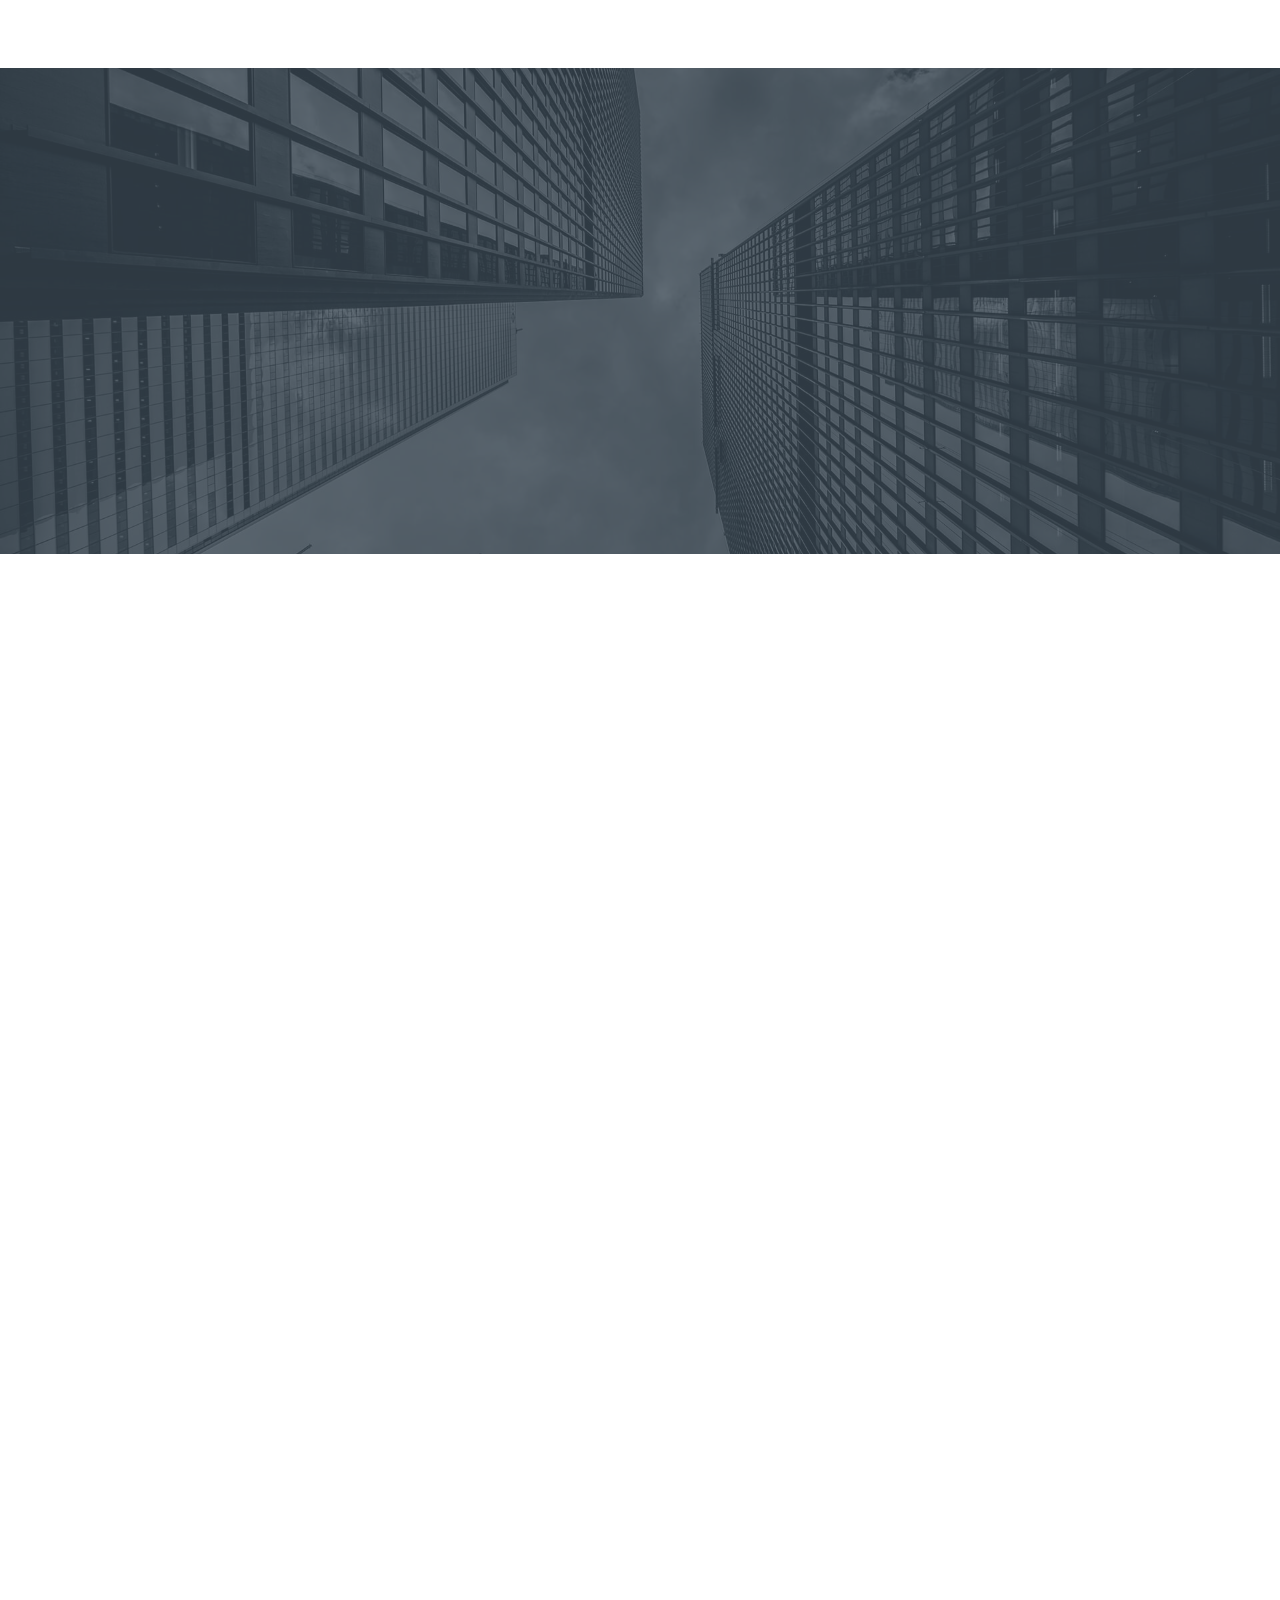
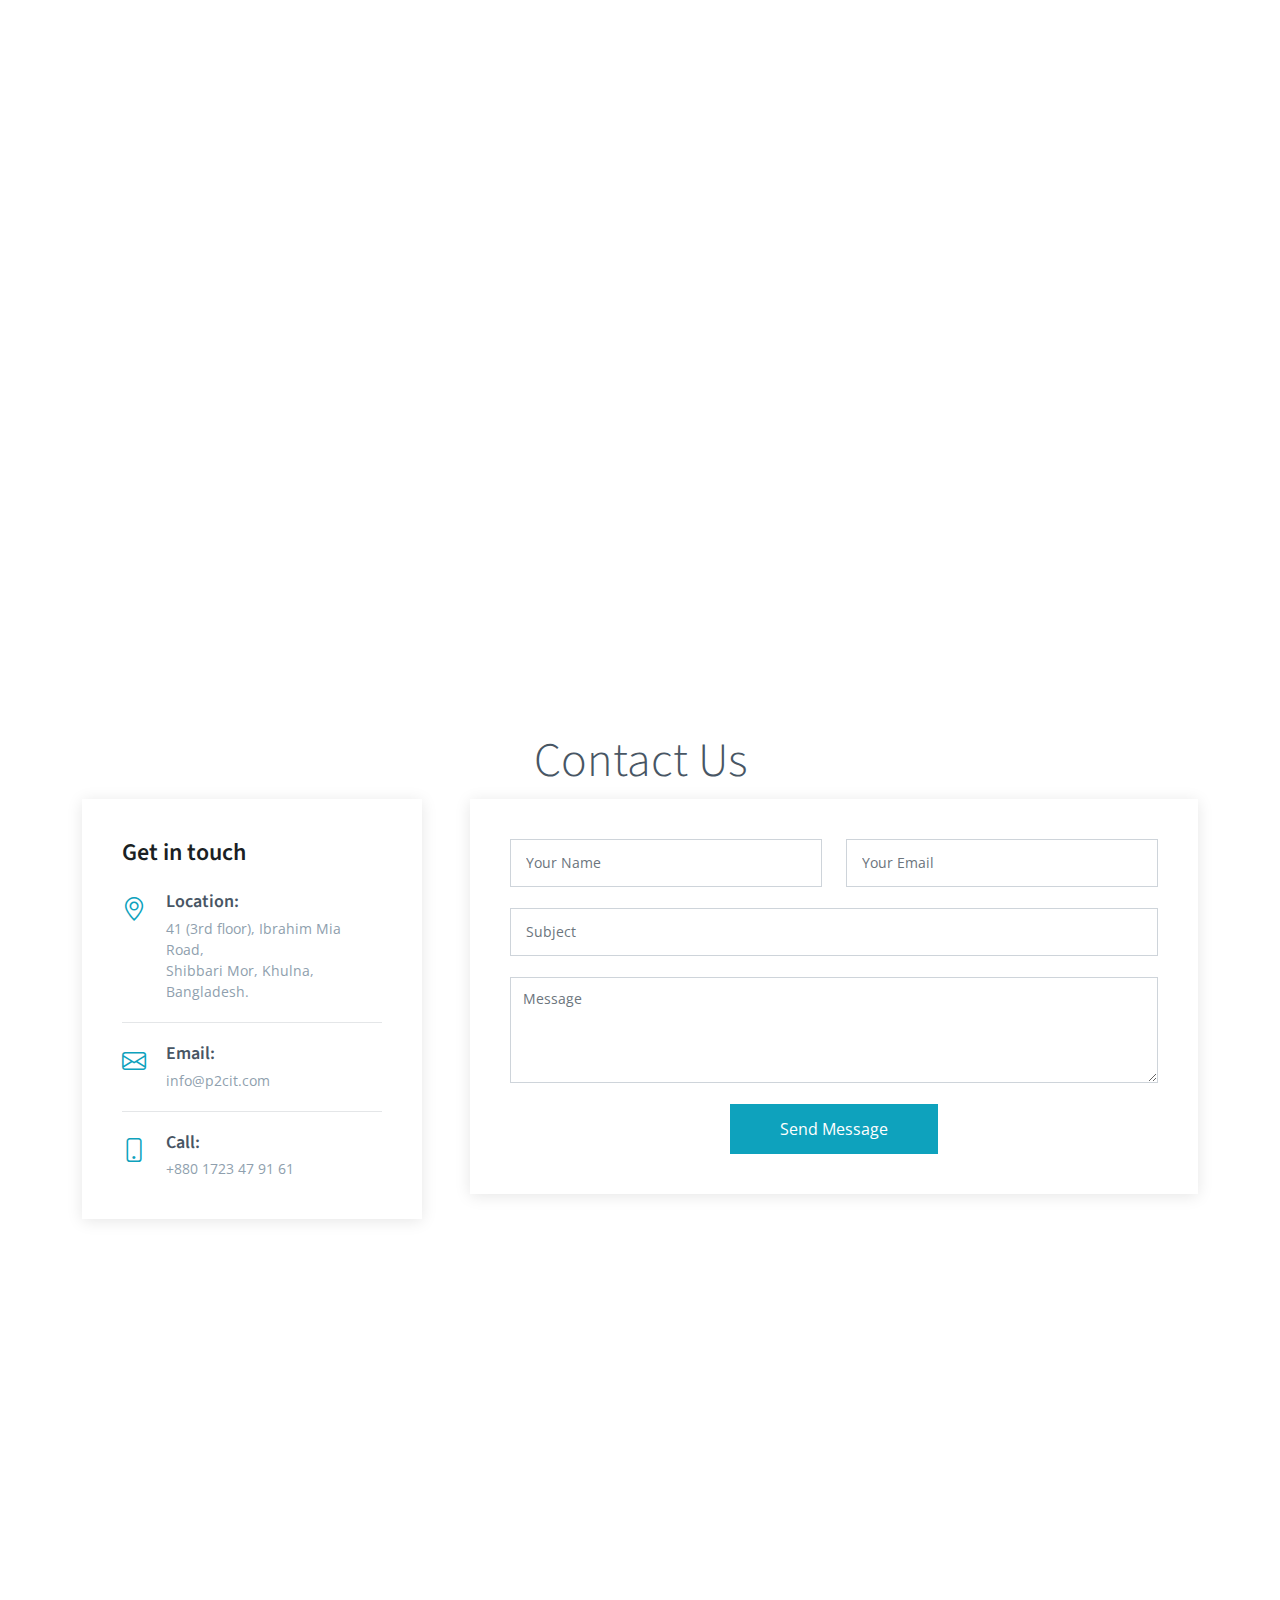
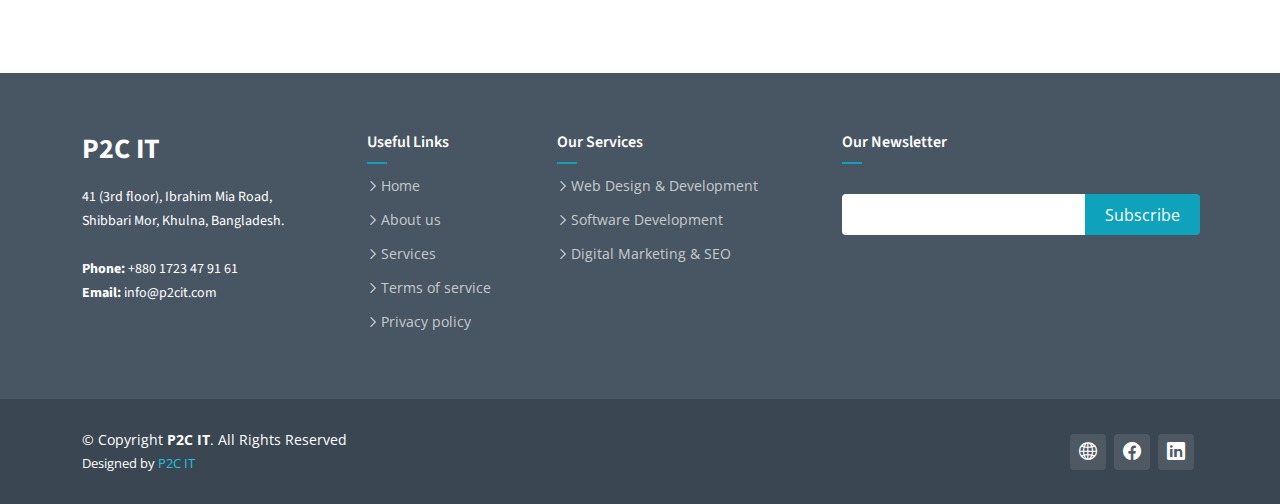
==== commit f5178453: "a" ====
--- a/index.html
+++ b/index.html
@@ -107,13 +107,13 @@
           </span> <i class="bi bi-chevron-down dropdown-indicator"></i></a>
             <ul>
               <li>
-                <a href="#">
+                <a href="./index.html">
                 <img src="./assets/img/flag/united-states.png" style="width: 30px;" alt="">
 English
                 </a>
               </li>
               <li>
-                <a href="#">
+                <a href="./index_bn.html">
                   <img src="./assets/img/flag/bangladesh.png" style="width: 30px;" alt="">
 বাংলা
                 </a>
@@ -124,7 +124,7 @@
         <i class="bi bi-list mobile-nav-toggle d-none"></i>
       </nav>
 
-      <a class="btn-getstarted scrollto" href="index.html#about">Get Started</a>
+      <a class="btn-getstarted scrollto" href="index.html#portfolio">Get Started</a>
 
     </div>
   </header>
@@ -148,7 +148,7 @@
 
         <div class="row gy-4 text-center">
 
-          <div class="col-xl-3 col-md-6 d-flex" data-aos="zoom-out">
+          <div class="col-xl-3 col-md-6 d-flex justify-content-center" data-aos="zoom-out">
             <div class="service-item position-relative">
               <div class="icon"><i class="bi bi-graph-up-arrow icon"></i></div>
               <h4><a href="" class="stretched-link">High Quality Services</a></h4>
@@ -156,7 +156,7 @@
             </div>
           </div>
 
-          <div class="col-xl-3 col-md-6 d-flex" data-aos="zoom-out" data-aos-delay="200">
+          <div class="col-xl-3 col-md-6 d-flex justify-content-center" data-aos="zoom-out" data-aos-delay="200">
             <div class="service-item position-relative">
               <div class="icon"><i class="bi bi-emoji-smile icon"></i></div>
               <h4><a href="" class="stretched-link">100%Client Satisfaction</a></h4>
@@ -164,7 +164,7 @@
             </div>
           </div>
 
-          <div class="col-xl-3 col-md-6 d-flex" data-aos="zoom-out" data-aos-delay="400">
+          <div class="col-xl-3 col-md-6 d-flex justify-content-center" data-aos="zoom-out" data-aos-delay="400">
             <div class="service-item position-relative">
               <div class="icon"><i class="bi bi-list-check icon"></i></div>
               <h4><a href="" class="stretched-link">Experienced Professionals</a></h4>
@@ -172,7 +172,7 @@
             </div>
           </div>
 
-          <div class="col-xl-3 col-md-6 d-flex" data-aos="zoom-out" data-aos-delay="600">
+          <div class="col-xl-3 col-md-6 d-flex justify-content-center" data-aos="zoom-out" data-aos-delay="600">
             <div class="service-item position-relative">
               <div class="icon"><i class="bi bi-shield-check icon"></i></div>
               <h4><a href="" class="stretched-link">24x7 Live Support</a></h4>
@@ -197,21 +197,23 @@
 
           <div class="col-lg-5">
             <div class="about-img">
-              <img src="assets/img/about.jpg" class="img-fluid" alt="">
+              <img src="assets/img/about2.png" class="img-fluid" alt="">
             </div>
           </div>
 
           <div class="col-lg-7">
-            <h3 class="pt-0 pt-lg-5">Neque officiis dolore maiores et exercitationem quae est seda lidera pat claero</h3>
-
-            <!-- Tabs -->
-            <ul class="nav nav-pills mb-3">
+            <h3 class="pt-0 pt-lg-5 text-center">
+              Our software company offers a full range of digital services including website design and development, mobile app development, custom software development, e-commerce solutions, and digital marketing services.
+            </h3>
+            <!-- <h3 class="pt-0 pt-lg-5">Neque officiis dolore maiores et exercitationem quae est seda lidera pat claero</h3> -->
+
+
+            <!-- <ul class="nav nav-pills mb-3">
               <li><a class="nav-link active" data-bs-toggle="pill" href="#tab1">Saepe fuga</a></li>
               <li><a class="nav-link" data-bs-toggle="pill" href="#tab2">Voluptates</a></li>
               <li><a class="nav-link" data-bs-toggle="pill" href="#tab3">Corrupti</a></li>
-            </ul><!-- End Tabs -->
-
-            <!-- Tab Content -->
+            </ul>
+
             <div class="tab-content">
 
               <div class="tab-pane fade show active" id="tab1">
@@ -236,7 +238,7 @@
                 </div>
                 <p>Eius alias aut cupiditate. Dolor voluptates animi ut blanditiis quos nam. Magnam officia aut ut alias quo explicabo ullam esse. Sunt magnam et dolorem eaque magnam odit enim quaerat. Vero error error voluptatem eum.</p>
 
-              </div><!-- End Tab 1 Content -->
+              </div>
 
               <div class="tab-pane fade show" id="tab2">
 
@@ -260,7 +262,7 @@
                 </div>
                 <p>Eius alias aut cupiditate. Dolor voluptates animi ut blanditiis quos nam. Magnam officia aut ut alias quo explicabo ullam esse. Sunt magnam et dolorem eaque magnam odit enim quaerat. Vero error error voluptatem eum.</p>
 
-              </div><!-- End Tab 2 Content -->
+              </div>
 
               <div class="tab-pane fade show" id="tab3">
 
@@ -284,9 +286,9 @@
                 </div>
                 <p>Eius alias aut cupiditate. Dolor voluptates animi ut blanditiis quos nam. Magnam officia aut ut alias quo explicabo ullam esse. Sunt magnam et dolorem eaque magnam odit enim quaerat. Vero error error voluptatem eum.</p>
 
-              </div><!-- End Tab 3 Content -->
-
-            </div>
+              </div>
+
+            </div> -->
 
           </div>
 
@@ -345,13 +347,38 @@
           </div>
           <div class="col-lg-6">
             <div class="content d-flex flex-column justify-content-center h-100">
-              <h3>Why Choose Us ?</h3>
-              <ul>
-                <li><i class="bi bi-check-circle"></i> Lorem ipsum dolor sit amet.</li>
-                <li><i class="bi bi-check-circle"></i> Lorem ipsum dolor sit amet.</li>
-                <li><i class="bi bi-check-circle"></i> Lorem ipsum dolor sit amet.</li>
-              </ul>
-              <a href="#" class="read-more align-self-start"><span> Gift For You </span><i class="bi bi-gift"></i></a>
+              <h3 class="text-center">Our 6-D Process</h3>
+              <div class="row text-center">
+
+                <div class="col-md-6 p-2">
+                  <div class="six-d-card">1. Discover</div>
+                </div>
+                <div class="col-md-6 p-2">
+                  <div class="six-d-card">2. Define</div>
+                </div>
+                <div class="col-md-6 p-2">
+                  <div class="six-d-card">3. Design</div>
+                </div>
+                <div class="col-md-6 p-2">
+                  <div class="six-d-card">4. Develop</div>
+                </div>
+                <div class="col-md-6 p-2">
+                  <div class="six-d-card">5. Deploy</div>
+                </div>
+                <div class="col-md-6 p-2">
+                  <div class="six-d-card">6. Deliver</div>
+                </div>
+
+              </div>
+              <!-- <ul>
+                <li><i class="bi bi-check-circle"></i> Discover</li>
+                <li><i class="bi bi-check-circle"></i> Define</li>
+                <li><i class="bi bi-check-circle"></i> Design</li>
+                <li><i class="bi bi-check-circle"></i> Develop</li>
+                <li><i class="bi bi-check-circle"></i> Deploy</li>
+                <li><i class="bi bi-check-circle"></i> Deliver</li>
+              </ul> -->
+              <!-- <a href="#" class="read-more align-self-start"><span> Gift For You </span><i class="bi bi-gift"></i></a> -->
             </div>
           </div>
         </div>
@@ -361,48 +388,52 @@
 
     <section id="features" class="features">
       <div class="container" data-aos="fade-up">
+
+        <div class="section-header">
+          <h2>Why Choose Us ?</h2>
+        </div>
 
         <ul class="nav nav-tabs row gy-4 d-flex">
 
           <li class="nav-item col-6 col-md-4 col-lg-2">
             <a class="nav-link active show" data-bs-toggle="tab" data-bs-target="#tab-1">
               <i class="bi bi-binoculars color-cyan"></i>
-              <h4>Discover</h4>
+              <h4>Experience</h4>
             </a>
           </li>
 
           <li class="nav-item col-6 col-md-4 col-lg-2">
             <a class="nav-link" data-bs-toggle="tab" data-bs-target="#tab-2">
               <i class="bi bi-box-seam color-indigo"></i>
-              <h4>Define</h4>
+              <h4>Customization</h4>
             </a>
           </li>
 
           <li class="nav-item col-6 col-md-4 col-lg-2">
             <a class="nav-link" data-bs-toggle="tab" data-bs-target="#tab-3">
               <i class="bi bi-brightness-high color-teal"></i>
-              <h4>Design</h4>
+              <h4>Expertise</h4>
             </a>
           </li>
 
           <li class="nav-item col-6 col-md-4 col-lg-2">
             <a class="nav-link" data-bs-toggle="tab" data-bs-target="#tab-4">
               <i class="bi bi-command color-red"></i>
-              <h4>Develop</h4>
+              <h4>Communication</h4>
             </a>
           </li>
 
           <li class="nav-item col-6 col-md-4 col-lg-2">
             <a class="nav-link" data-bs-toggle="tab" data-bs-target="#tab-5">
               <i class="bi bi-easel color-blue"></i>
-              <h4>Deploy</h4>
+              <h4>Support</h4>
             </a>
           </li>
 
           <li class="nav-item col-6 col-md-4 col-lg-2">
             <a class="nav-link" data-bs-toggle="tab" data-bs-target="#tab-6">
               <i class="bi bi-map color-orange"></i>
-              <h4>Deliver</h4>
+              <h4 class="text-center">Competitive Pricing</h4>
             </a>
           </li>
 
@@ -413,11 +444,10 @@
           <div class="tab-pane active show" id="tab-1">
             <div class="row gy-4">
               <div class="col-lg-8 align-self-center order-2 order-lg-1" data-aos="fade-up" data-aos-delay="100">
-                <h3>Discover</h3>
+                <h3>Experience</h3>
                 <ul>
-                  <li><i class="bi bi-check-circle-fill"></i>Lorem ipsum dolor sit amet.</li>
-                  <li><i class="bi bi-check-circle-fill"></i>Lorem ipsum dolor sit amet.</li>
-                  <li><i class="bi bi-check-circle-fill"></i>Lorem ipsum dolor sit amet.</li>
+                  <!-- <li><i class="bi bi-check-circle-fill"></i>Lorem ipsum dolor sit amet.</li> -->
+                  <li>Our company has years of experience in the industry, and we have worked on a wide range of projects, from simple brochure sites to complex web applications. We have a proven track record of delivering high-quality work that meets our clients' needs.</li>
                 </ul>
               </div>
               <div class="col-lg-4 order-1 order-lg-2 text-center" data-aos="fade-up" data-aos-delay="200">
@@ -429,11 +459,9 @@
           <div class="tab-pane" id="tab-2">
             <div class="row gy-4">
               <div class="col-lg-8 align-self-center order-2 order-lg-1">
-                <h3>Define</h3>
+                <h3>Customization</h3>
                 <ul>
-                  <li><i class="bi bi-check-circle-fill"></i>Lorem ipsum dolor sit amet.</li>
-                  <li><i class="bi bi-check-circle-fill"></i>Lorem ipsum dolor sit amet.</li>
-                  <li><i class="bi bi-check-circle-fill"></i>Lorem ipsum dolor sit amet.</li>
+                  <li>We understand that every business is unique, and we take the time to understand your specific goals, requirements, and preferences. We work closely with you to develop a customized solution that is tailored to your business and your audience.</li>
                 </ul>
               </div>
               <div class="col-lg-4 order-1 order-lg-2 text-center">
@@ -445,11 +473,9 @@
           <div class="tab-pane" id="tab-3">
             <div class="row gy-4">
               <div class="col-lg-8 align-self-center order-2 order-lg-1">
-                <h3>Design</h3>
+                <h3>Expertise</h3>
                 <ul>
-                  <li><i class="bi bi-check-circle-fill"></i>Lorem ipsum dolor sit amet.</li>
-                  <li><i class="bi bi-check-circle-fill"></i>Lorem ipsum dolor sit amet.</li>
-                  <li><i class="bi bi-check-circle-fill"></i>Lorem ipsum dolor sit amet.</li>
+                  <li>Our team includes experienced designers, developers, and project managers who are experts in their fields. We stay up-to-date with the latest trends and technologies, and we are always looking for ways to improve our skills and knowledge.</li>
                 </ul>
               </div>
               <div class="col-lg-4 order-1 order-lg-2 text-center">
@@ -461,11 +487,9 @@
           <div class="tab-pane" id="tab-4">
             <div class="row gy-4">
               <div class="col-lg-8 align-self-center order-2 order-lg-1">
-                <h3>Develop</h3>
+                <h3>Communication</h3>
                 <ul>
-                  <li><i class="bi bi-check-circle-fill"></i>Lorem ipsum dolor sit amet.</li>
-                  <li><i class="bi bi-check-circle-fill"></i>Lorem ipsum dolor sit amet.</li>
-                  <li><i class="bi bi-check-circle-fill"></i>Lorem ipsum dolor sit amet.</li>
+                  <li>We understand that communication is key to a successful project. We keep you informed every step of the way, and we are always available to answer your questions or address any concerns you may have.</li>
                 </ul>
               </div>
               <div class="col-lg-4 order-1 order-lg-2 text-center">
@@ -477,11 +501,9 @@
           <div class="tab-pane" id="tab-5">
             <div class="row gy-4">
               <div class="col-lg-8 align-self-center order-2 order-lg-1">
-                <h3>Deploy</h3>
+                <h3>Support</h3>
                 <ul>
-                  <li><i class="bi bi-check-circle-fill"></i>Lorem ipsum dolor sit amet.</li>
-                  <li><i class="bi bi-check-circle-fill"></i>Lorem ipsum dolor sit amet.</li>
-                  <li><i class="bi bi-check-circle-fill"></i>Lorem ipsum dolor sit amet.</li>
+                  <li>Our commitment to our clients doesn't end when the project is complete. We provide ongoing support and maintenance to ensure that your website continues to perform at its best.</li>
                 </ul>
               </div>
               <div class="col-lg-4 order-1 order-lg-2 text-center">
@@ -493,11 +515,9 @@
           <div class="tab-pane" id="tab-6">
             <div class="row gy-4">
               <div class="col-lg-8 align-self-center order-2 order-lg-1">
-                <h3>Deliver</h3>
+                <h3>Competitive Pricing</h3>
                 <ul>
-                  <li><i class="bi bi-check-circle-fill"></i>Lorem ipsum dolor sit amet.</li>
-                  <li><i class="bi bi-check-circle-fill"></i>Lorem ipsum dolor sit amet.</li>
-                  <li><i class="bi bi-check-circle-fill"></i>Lorem ipsum dolor sit amet.</li>
+                  <li>We offer competitive pricing for our services, without compromising on quality or customer service.</li>
                 </ul>
               </div>
               <div class="col-lg-4 order-1 order-lg-2 text-center">
@@ -533,7 +553,7 @@
                 <a href="#" class="stretched-link">
                   <h3>Web Development</h3>
                 </a>
-                <!-- <p>Provident nihil minus qui consequatur non omnis maiores. Libero corrupti neque eum hic</p> -->
+                <p>Web development involves building, creating, and maintaining websites. It includes coding, design, content creation, and functionality implementation for optimal user experience.</p>
               </div>
             </div>
           </div>
@@ -549,8 +569,8 @@
                 </div>
                 <a href="#" class="stretched-link">
                   <h3>Software Development</h3>
-                </a>
-                <!-- <p>Ut autem aut autem non a. Sint sint sit facilis nam iusto sint. Libero corrupti neque eum hic non ut nesciunt dolorem.</p> -->
+                </a> <br>
+                <p>Software development is the process of designing, building, testing, and maintaining software applications to meet specific user needs and requirements.</p>
               </div>
             </div>
           </div>
@@ -566,8 +586,8 @@
                 </div>
                 <a href="#" class="stretched-link">
                   <h3>Digital Marketing & SEO</h3>
-                </a>
-                <!-- <p>Cumque et suscipit saepe. Est maiores autem enim facilis ut aut ipsam corporis aut. Sed animi at autem alias eius labore.</p> -->
+                </a> <br>
+                <p>Digital Marketing & SEO can boost online visibility, drive traffic, generate leads, improve ROI, and enhance customer engagement and loyalty.</p>
                 <a href="#" class="stretched-link"></a>
               </div>
             </div>
@@ -593,7 +613,27 @@
                   <i class="bi bi-star-fill"></i><i class="bi bi-star-fill"></i><i class="bi bi-star-fill"></i><i class="bi bi-star-fill"></i><i class="bi bi-star-fill"></i>
                 </div>
                 <p>
-                  <i class="bi bi-quote quote-icon-left"></i>abc<i class="bi bi-quote quote-icon-right"></i>
+                  <i class="bi bi-quote quote-icon-left"></i>
+                  I am responsible for developing and implementing marketing strategies that drive business growth and customer engagement.
+                  <i class="bi bi-quote quote-icon-right"></i>
+                </p>
+              </div>
+            </div>
+
+            <div class="swiper-slide">
+              <div class="testimonial-item">
+                <img src="assets/img/testimonials/nayem.jpg" class="testimonial-img" alt="">
+                <h3>Md Nayem</h3>
+                <h4>Web Developer</h4>
+                <div class="stars">
+                  <i class="bi bi-star-fill"></i><i class="bi bi-star-fill"></i><i class="bi bi-star-fill"></i><i class="bi bi-star-fill"></i><i class="bi bi-star-fill"></i>
+                </div>
+                <p>
+                  <i class="bi bi-quote quote-icon-left"></i>
+                  An invaluable asset to our team, consistently delivering high-quality code and problem-solving skills.
+                  <!-- Working with this software company was a great experience - their team's expertise and dedication produced excellent results. -->
+                    <!-- I have the skills to create dynamic and functional websites that meet your clients' unique needs and requirements. -->
+                  <i class="bi bi-quote quote-icon-right"></i>
                 </p>
               </div>
             </div>
@@ -607,7 +647,9 @@
                   <i class="bi bi-star-fill"></i><i class="bi bi-star-fill"></i><i class="bi bi-star-fill"></i><i class="bi bi-star-fill"></i><i class="bi bi-star-fill"></i>
                 </div>
                 <p>
-                  <i class="bi bi-quote quote-icon-left"></i>abc<i class="bi bi-quote quote-icon-right"></i>
+                  <i class="bi bi-quote quote-icon-left"></i>
+                  I create visually appealing, user-friendly, and responsive websites that effectively communicate my clients' brand and message.
+                  <i class="bi bi-quote quote-icon-right"></i>
                 </p>
               </div>
             </div>
@@ -621,7 +663,9 @@
                   <i class="bi bi-star-fill"></i><i class="bi bi-star-fill"></i><i class="bi bi-star-fill"></i><i class="bi bi-star-fill"></i><i class="bi bi-star-fill"></i>
                 </div>
                 <p>
-                  <i class="bi bi-quote quote-icon-left"></i>abc<i class="bi bi-quote quote-icon-right"></i>
+                  <i class="bi bi-quote quote-icon-left"></i>
+                  I have the skills in coding, problem-solving, creativity, and adaptability to create functional and engaging websites.
+                  <i class="bi bi-quote quote-icon-right"></i>
                 </p>
               </div>
             </div>
@@ -635,24 +679,60 @@
                   <i class="bi bi-star-fill"></i><i class="bi bi-star-fill"></i><i class="bi bi-star-fill"></i><i class="bi bi-star-fill"></i><i class="bi bi-star-fill"></i>
                 </div>
                 <p>
-                  <i class="bi bi-quote quote-icon-left"></i>abc<i class="bi bi-quote quote-icon-right"></i>
+                  <i class="bi bi-quote quote-icon-left"></i>
+                  I have the freedom to work on your own terms, utilize your skills, and pursue your passions.
+                  <i class="bi bi-quote quote-icon-right"></i>
                 </p>
               </div>
             </div>
 
             <div class="swiper-slide">
               <div class="testimonial-item">
-                <img src="assets/img/testimonials/testimonials-5.jpg" class="testimonial-img" alt="">
-                <h3>John Larson</h3>
-                <h4>Entrepreneur</h4>
+                <img src="assets/img/testimonials/farhan.jpg" class="testimonial-img" alt="">
+                <h3>Farhan Masuk</h3>
+                <h4>Web Designer</h4>
                 <div class="stars">
                   <i class="bi bi-star-fill"></i><i class="bi bi-star-fill"></i><i class="bi bi-star-fill"></i><i class="bi bi-star-fill"></i><i class="bi bi-star-fill"></i>
                 </div>
                 <p>
-                  <i class="bi bi-quote quote-icon-left"></i>abc<i class="bi bi-quote quote-icon-right"></i>
+                  <i class="bi bi-quote quote-icon-left"></i>
+                    I craft beautiful and functional websites that meet my clients' goals and delight their audiences.
+                  <i class="bi bi-quote quote-icon-right"></i>
                 </p>
               </div>
             </div>
+
+            <!-- <div class="swiper-slide">
+              <div class="testimonial-item">
+                <img src="assets/img/testimonials/" class="testimonial-img" alt="">
+                <h3>w2</h3>
+                <h4>Web Developer</h4>
+                <div class="stars">
+                  <i class="bi bi-star-fill"></i><i class="bi bi-star-fill"></i><i class="bi bi-star-fill"></i><i class="bi bi-star-fill"></i><i class="bi bi-star-fill"></i>
+                </div>
+                <p>
+                  <i class="bi bi-quote quote-icon-left"></i>
+                    I can create stunning and functional websites, web applications, and digital experiences that engage and delight users.
+                  <i class="bi bi-quote quote-icon-right"></i>
+                </p>
+              </div>
+            </div> -->
+
+            <!-- <div class="swiper-slide">
+              <div class="testimonial-item">
+                <img src="assets/img/testimonials/" class="testimonial-img" alt="">
+                <h3>w3</h3>
+                <h4>Web Designer</h4>
+                <div class="stars">
+                  <i class="bi bi-star-fill"></i><i class="bi bi-star-fill"></i><i class="bi bi-star-fill"></i><i class="bi bi-star-fill"></i><i class="bi bi-star-fill"></i>
+                </div>
+                <p>
+                  <i class="bi bi-quote quote-icon-left"></i>
+                    I create visually appealing and functional websites that engage audiences and deliver a great user experience.
+                  <i class="bi bi-quote quote-icon-right"></i>
+                </p>
+              </div>
+            </div> -->
 
           </div>
           <div class="swiper-pagination"></div>
@@ -756,9 +836,7 @@
 
             <div class="content px-xl-5">
               <h3>Frequently Asked <strong>Questions</strong></h3>
-              <p>
-                Lorem ipsum dolor sit amet, consectetur adipiscing elit, sed do eiusmod tempor incididunt ut labore et dolore magna aliqua. Duis aute irure dolor in reprehenderit
-              </p>
+              <!-- <p>Lorem ipsum dolor sit amet, consectetur adipiscing elit, sed do eiusmod tempor incididunt ut labore et dolore magna aliqua. Duis aute irure dolor in reprehenderit</p> -->
             </div>
 
             <div class="accordion accordion-flush px-xl-5" id="faqlist">
@@ -767,72 +845,72 @@
                 <h3 class="accordion-header">
                   <button class="accordion-button collapsed" type="button" data-bs-toggle="collapse" data-bs-target="#faq-content-1">
                     <i class="bi bi-question-circle question-icon"></i>
-                    Non consectetur a erat nam at lectus urna duis?
+                    What services does your software company provide?
                   </button>
                 </h3>
                 <div id="faq-content-1" class="accordion-collapse collapse" data-bs-parent="#faqlist">
                   <div class="accordion-body">
-                    Feugiat pretium nibh ipsum consequat. Tempus iaculis urna id volutpat lacus laoreet non curabitur gravida. Venenatis lectus magna fringilla urna porttitor rhoncus dolor purus non.
+                    We provide website design and development, mobile app development, custom software development, e-commerce solutions, and digital marketing services.
                   </div>
                 </div>
-              </div><!-- # Faq item-->
+              </div>
 
               <div class="accordion-item" data-aos="fade-up" data-aos-delay="300">
                 <h3 class="accordion-header">
                   <button class="accordion-button collapsed" type="button" data-bs-toggle="collapse" data-bs-target="#faq-content-2">
                     <i class="bi bi-question-circle question-icon"></i>
-                    Feugiat scelerisque varius morbi enim nunc faucibus a pellentesque?
+                    What programming languages and technologies do you use?
                   </button>
                 </h3>
                 <div id="faq-content-2" class="accordion-collapse collapse" data-bs-parent="#faqlist">
                   <div class="accordion-body">
-                    Dolor sit amet consectetur adipiscing elit pellentesque habitant morbi. Id interdum velit laoreet id donec ultrices. Fringilla phasellus faucibus scelerisque eleifend donec pretium. Est pellentesque elit ullamcorper dignissim. Mauris ultrices eros in cursus turpis massa tincidunt dui.
+                    We are proficient in a wide range of programming languages and technologies, including PHP, HTML, CSS, React, Angular, Java, Python, JavaScript,  and more.
                   </div>
                 </div>
-              </div><!-- # Faq item-->
+              </div>
 
               <div class="accordion-item" data-aos="fade-up" data-aos-delay="400">
                 <h3 class="accordion-header">
                   <button class="accordion-button collapsed" type="button" data-bs-toggle="collapse" data-bs-target="#faq-content-3">
                     <i class="bi bi-question-circle question-icon"></i>
-                    Dolor sit amet consectetur adipiscing elit pellentesque habitant morbi?
+                    What is your approach to project management?
                   </button>
                 </h3>
                 <div id="faq-content-3" class="accordion-collapse collapse" data-bs-parent="#faqlist">
                   <div class="accordion-body">
-                    Eleifend mi in nulla posuere sollicitudin aliquam ultrices sagittis orci. Faucibus pulvinar elementum integer enim. Sem nulla pharetra diam sit amet nisl suscipit. Rutrum tellus pellentesque eu tincidunt. Lectus urna duis convallis convallis tellus. Urna molestie at elementum eu facilisis sed odio morbi quis
+                    We use an agile methodology that emphasizes flexibility, collaboration, and continuous improvement. We work closely with our clients to ensure that we are meeting their needs and delivering high-quality work.
                   </div>
                 </div>
-              </div><!-- # Faq item-->
+              </div>
 
               <div class="accordion-item" data-aos="fade-up" data-aos-delay="500">
                 <h3 class="accordion-header">
                   <button class="accordion-button collapsed" type="button" data-bs-toggle="collapse" data-bs-target="#faq-content-4">
                     <i class="bi bi-question-circle question-icon"></i>
-                    Ac odio tempor orci dapibus. Aliquam eleifend mi in nulla?
+                    How do you ensure the security of your clients' data?
                   </button>
                 </h3>
                 <div id="faq-content-4" class="accordion-collapse collapse" data-bs-parent="#faqlist">
                   <div class="accordion-body">
                     <i class="bi bi-question-circle question-icon"></i>
-                    Dolor sit amet consectetur adipiscing elit pellentesque habitant morbi. Id interdum velit laoreet id donec ultrices. Fringilla phasellus faucibus scelerisque eleifend donec pretium. Est pellentesque elit ullamcorper dignissim. Mauris ultrices eros in cursus turpis massa tincidunt dui.
+                    We take data security very seriously and use a variety of measures to protect our clients' data, including encryption, access controls, and regular security audits.
                   </div>
                 </div>
-              </div><!-- # Faq item-->
+              </div>
 
               <div class="accordion-item" data-aos="fade-up" data-aos-delay="600">
                 <h3 class="accordion-header">
                   <button class="accordion-button collapsed" type="button" data-bs-toggle="collapse" data-bs-target="#faq-content-5">
                     <i class="bi bi-question-circle question-icon"></i>
-                    Tempus quam pellentesque nec nam aliquam sem et tortor consequat?
+                    What kind of support do you provide after the project is complete?
                   </button>
                 </h3>
                 <div id="faq-content-5" class="accordion-collapse collapse" data-bs-parent="#faqlist">
                   <div class="accordion-body">
-                    Molestie a iaculis at erat pellentesque adipiscing commodo. Dignissim suspendisse in est ante in. Nunc vel risus commodo viverra maecenas accumsan. Sit amet nisl suscipit adipiscing bibendum est. Purus gravida quis blandit turpis cursus in
+                    We provide ongoing support and maintenance to ensure that our clients' websites and applications continue to function smoothly. We are also available to answer any questions or address any concerns that may arise.
                   </div>
                 </div>
-              </div><!-- # Faq item-->
+              </div>
 
             </div>
 
@@ -873,47 +951,61 @@
               <div class="portfolio-info">
                 <h4>Coach 1</h4>
                 <a href="assets/img/portfolio/P-Learning-Management-System-03.jpg" title="Coach 1" data-gallery="portfolio-gallery" class="glightbox preview-link"><i class="bi bi-zoom-in"></i></a>
-                <a href="portfolio-details.html" title="More Details" class="details-link"><i class="bi bi-link-45deg"></i></a>
-              </div>
-            </div>
+                <a href="./lms_1_details.html" title="More Details" class="details-link" target="_blank"><i class="bi bi-link-45deg"></i></a>
+              </div>
+            </div>
+
             <div class="col-xl-3 col-lg-4 col-md-6 portfolio-item filter-Realesate">
               <img src="assets/img/portfolio/P-Real-Estate-Website-Design.jpg" class="img-fluid" alt="">
               <div class="portfolio-info">
-                <h4>Realesate 1</h4>
-                <a href="assets/img/portfolio/P-Real-Estate-Website-Design.jpg" title="Realesate 1" data-gallery="portfolio-gallery" class="glightbox preview-link"><i class="bi bi-zoom-in"></i></a>
-                <a href="portfolio-details.html" title="More Details" class="details-link"><i class="bi bi-link-45deg"></i></a>
-              </div>
-            </div>
+                <h4>Construction</h4>
+                <a href="assets/img/portfolio/P-Real-Estate-Website-Design.jpg" title="Construction" data-gallery="portfolio-gallery" class="glightbox preview-link"><i class="bi bi-zoom-in"></i></a>
+                <a href="./construction_1_details.html" title="More Details" class="details-link" target="_blank"><i class="bi bi-link-45deg"></i></a>
+              </div>
+            </div>
+
             <div class="col-xl-3 col-lg-4 col-md-6 portfolio-item filter-Gameing">
               <img src="assets/img/portfolio/P-Football-Website-Design.jpg" class="img-fluid" alt="">
               <div class="portfolio-info">
                 <h4>Gameing 1</h4>
                 <a href="assets/img/portfolio/P-Football-Website-Design.jpg" title="Gameing 1" data-gallery="portfolio-gallery" class="glightbox preview-link"><i class="bi bi-zoom-in"></i></a>
-                <a href="portfolio-details.html" title="More Details" class="details-link"><i class="bi bi-link-45deg"></i></a>
-              </div>
-            </div>
+                <a href="./football_1_details.html" title="More Details" class="details-link" target="_blank"><i class="bi bi-link-45deg"></i></a>
+              </div>
+            </div>
+
             <div class="col-xl-3 col-lg-4 col-md-6 portfolio-item filter-Coach">
               <img src="assets/img/portfolio/P-Doctor-Appointment.jpg" class="img-fluid" alt="">
               <div class="portfolio-info">
                 <h4>Coach 2</h4>
                 <a href="assets/img/portfolio/P-Doctor-Appointment.jpg" title="Coach 2" data-gallery="portfolio-gallery" class="glightbox preview-link"><i class="bi bi-zoom-in"></i></a>
-                <a href="portfolio-details.html" title="More Details" class="details-link"><i class="bi bi-link-45deg"></i></a>
-              </div>
-            </div>
+                <a href="./doctor_1_details.html" title="More Details" class="details-link" target="_blank"><i class="bi bi-link-45deg"></i></a>
+              </div>
+            </div>
+
+            <div class="col-xl-3 col-lg-4 col-md-6 portfolio-item filter-Realesate">
+              <img src="assets/img/portfolio/p-seafishbd.jpg" class="img-fluid" alt="">
+              <div class="portfolio-info">
+                <h4>Sea Food</h4>
+                <a href="assets/img/portfolio/p-seafishbd.jpg" title="Sea Food" data-gallery="portfolio-gallery" class="glightbox preview-link"><i class="bi bi-zoom-in"></i></a>
+                <a href="./sea_food_1_details.html" title="More Details" class="details-link" target="_blank"><i class="bi bi-link-45deg"></i></a>
+              </div>
+            </div>
+
             <div class="col-xl-3 col-lg-4 col-md-6 portfolio-item filter-Gameing">
               <img src="assets/img/portfolio/P-Game-Website.jpg" class="img-fluid" alt="">
               <div class="portfolio-info">
                 <h4>Gameing 2</h4>
                 <a href="assets/img/portfolio/P-Game-Website.jpg" title="Gameing 2" data-gallery="portfolio-gallery" class="glightbox preview-link"><i class="bi bi-zoom-in"></i></a>
-                <a href="portfolio-details.html" title="More Details" class="details-link"><i class="bi bi-link-45deg"></i></a>
-              </div>
-            </div>
+                <a href="./game_1_details.html" title="More Details" class="details-link" target="_blank"><i class="bi bi-link-45deg"></i></a>
+              </div>
+            </div>
+
             <div class="col-xl-3 col-lg-4 col-md-6 portfolio-item filter-Coach">
               <img src="assets/img/portfolio/P-Design-Agency.jpg" class="img-fluid" alt="">
               <div class="portfolio-info">
                 <h4>Coach 3</h4>
                 <a href="assets/img/portfolio/P-Design-Agency.jpg" title="Coach 3" data-gallery="portfolio-gallery" class="glightbox preview-link"><i class="bi bi-zoom-in"></i></a>
-                <a href="portfolio-details.html" title="More Details" class="details-link"><i class="bi bi-link-45deg"></i></a>
+                <a href="./d_agency_1_details.html" title="More Details" class="details-link" target="_blank"><i class="bi bi-link-45deg"></i></a>
               </div>
             </div>
 
@@ -1303,9 +1395,9 @@
         </div>
 
         <div class="social-links order-first order-lg-last mb-3 mb-lg-0">
-          <a href="https://shamim07.com/" class="globe2"><i class="bi bi-globe2"></i></a>
-          <a href="https://www.facebook.com/shamimreza036" class="facebook"><i class="bi bi-facebook"></i></a>
-          <a href="https://www.linkedin.com/in/shamimreza036/" class="linkedin"><i class="bi bi-linkedin"></i></a>
+          <a href="https://shamim07.com/" target="_blank" class="globe2"><i class="bi bi-globe2"></i></a>
+          <a href="https://www.facebook.com/profile.php?id=100065152297528" target="_blank" class="facebook"><i class="bi bi-facebook"></i></a>
+          <a href="https://www.linkedin.com/in/shamimreza036/" target="_blank" class="linkedin"><i class="bi bi-linkedin"></i></a>
         </div>
 
       </div>
--- a/assets/css/main.css
+++ b/assets/css/main.css
@@ -1308,7 +1308,8 @@
 
 .onfocus .video-play {
   min-height: 400px;
-  background: linear-gradient(rgba(var(--color-black-rgb), 0.4), rgba(var(--color-black-rgb), 0.7)), url("../img/onfocus-video-bg.jpg") center center;
+  background: linear-gradient(rgba(var(--color-black-rgb), 0.4), rgba(var(--color-black-rgb), 0.7)), url("../img/services-5.jpg") center center;
+  /* background: linear-gradient(rgba(var(--color-black-rgb), 0.4), rgba(var(--color-black-rgb), 0.7)), url("../img/onfocus-video-bg.jpg") center center; */
   background-size: cover;
 }
 
@@ -3173,4 +3174,20 @@
 .footer .footer-legal .social-links a:hover {
   background: var(--color-primary);
   text-decoration: none;
+}
+
+
+/* ARMAN */
+.six-d-card{
+  padding: 2rem;
+  border: 2px solid var(--color-primary);
+  border-radius: .5rem;
+  font-weight: bold;
+}
+.six-d-card:hover{
+  background: var(--color-primary);
+  cursor: pointer;
+}
+.content ol li{
+  padding: .5rem;
 }